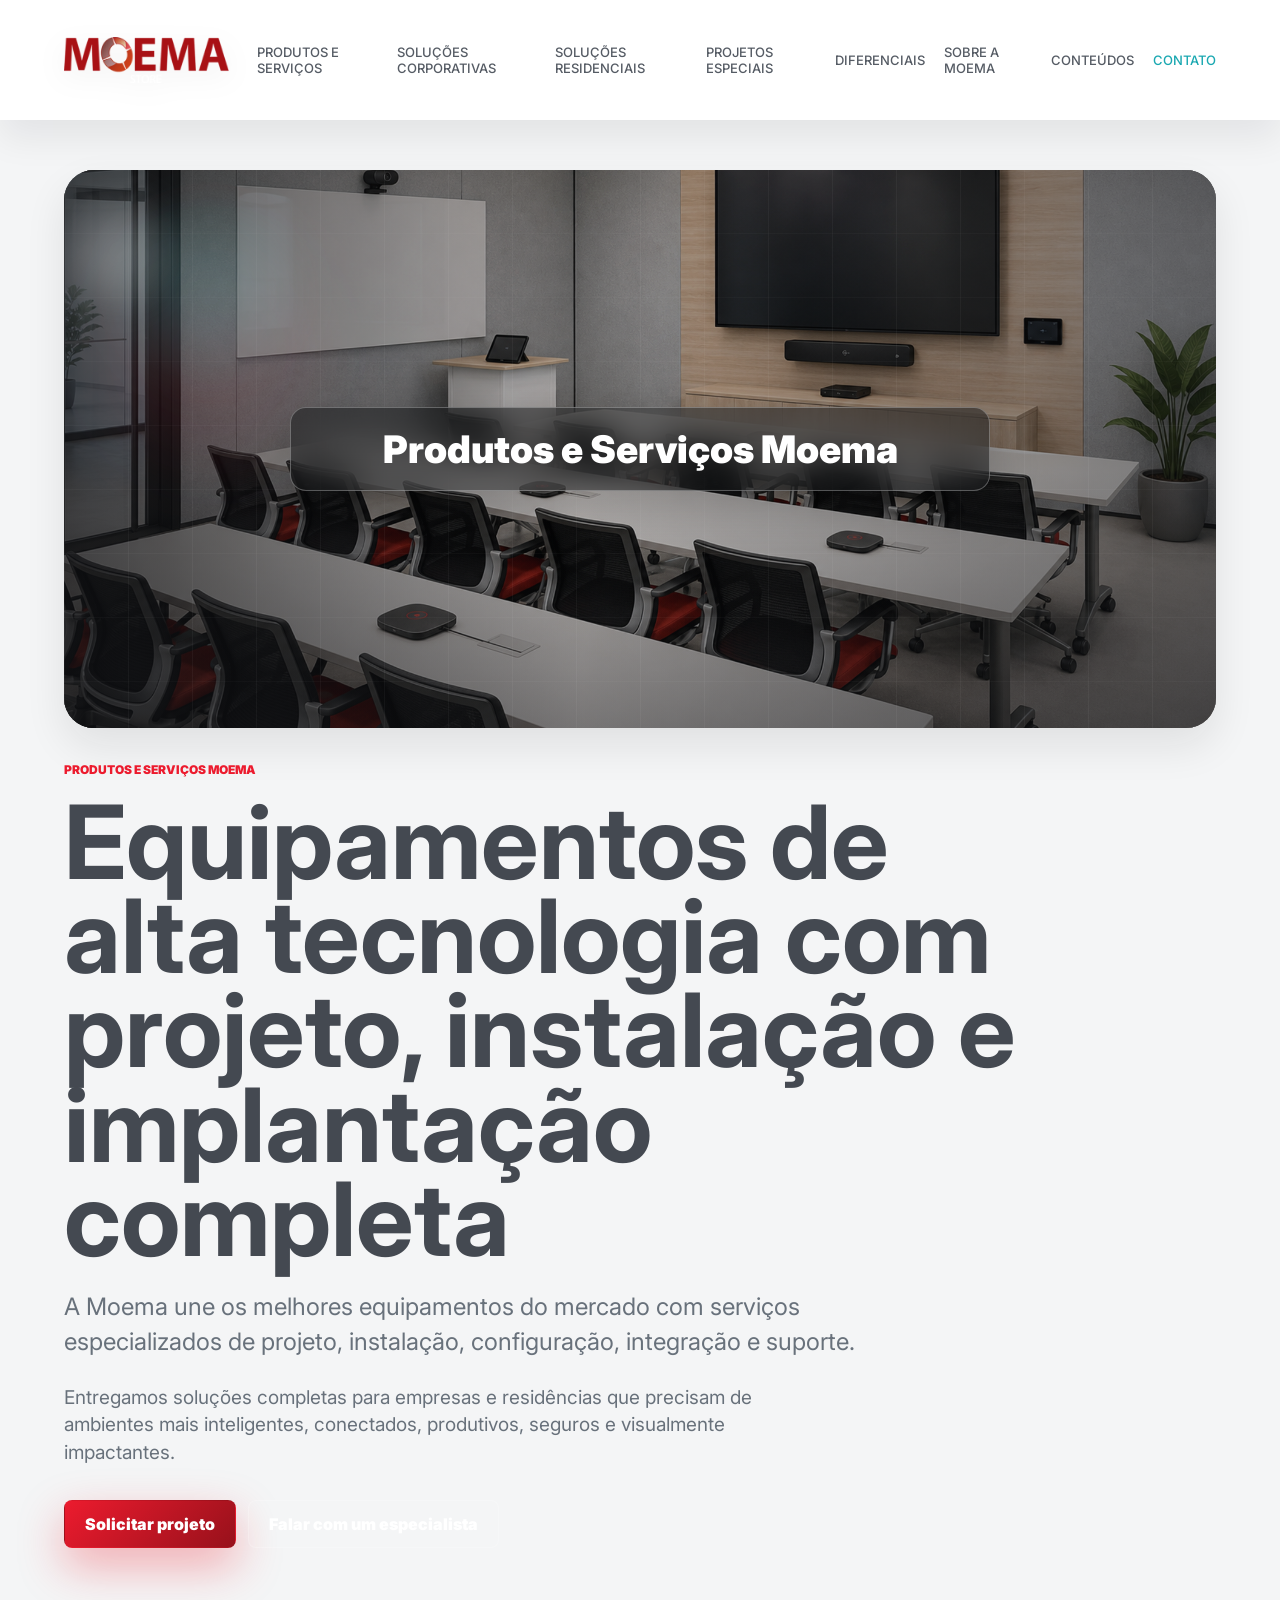
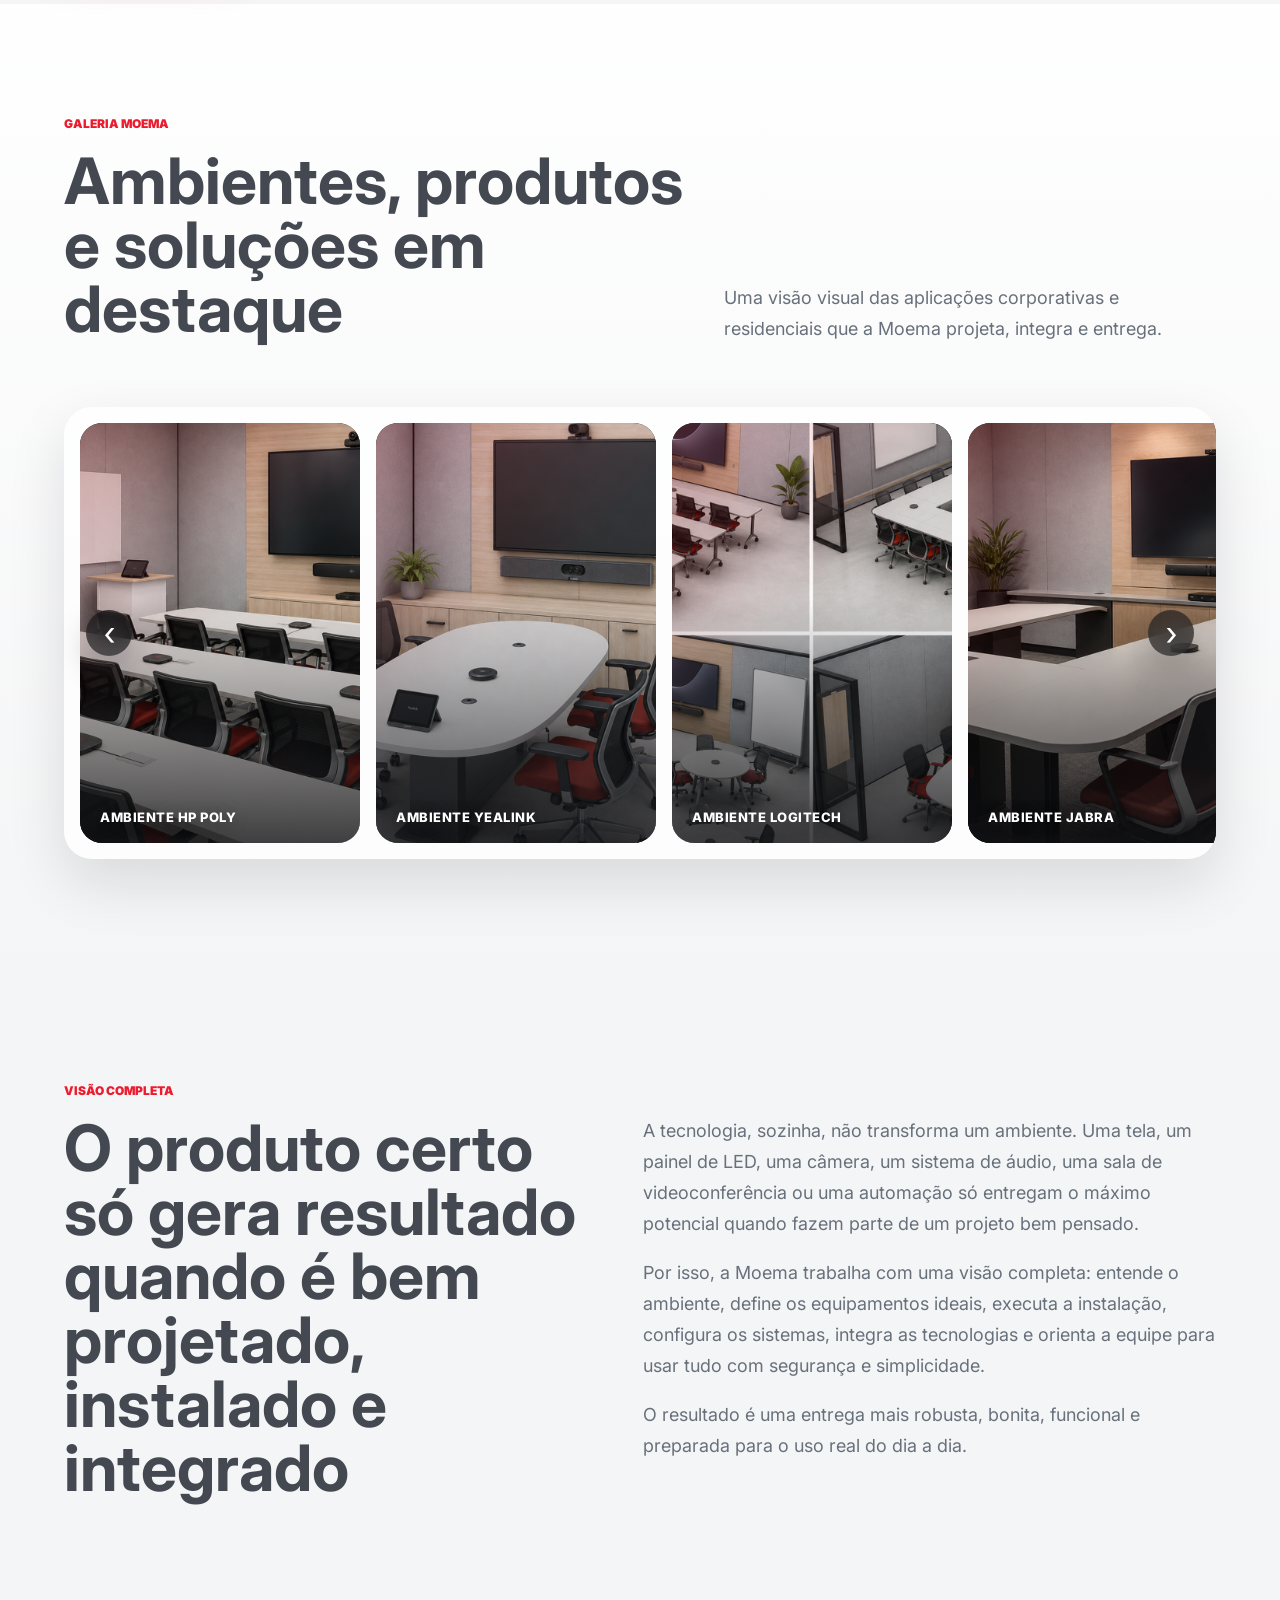
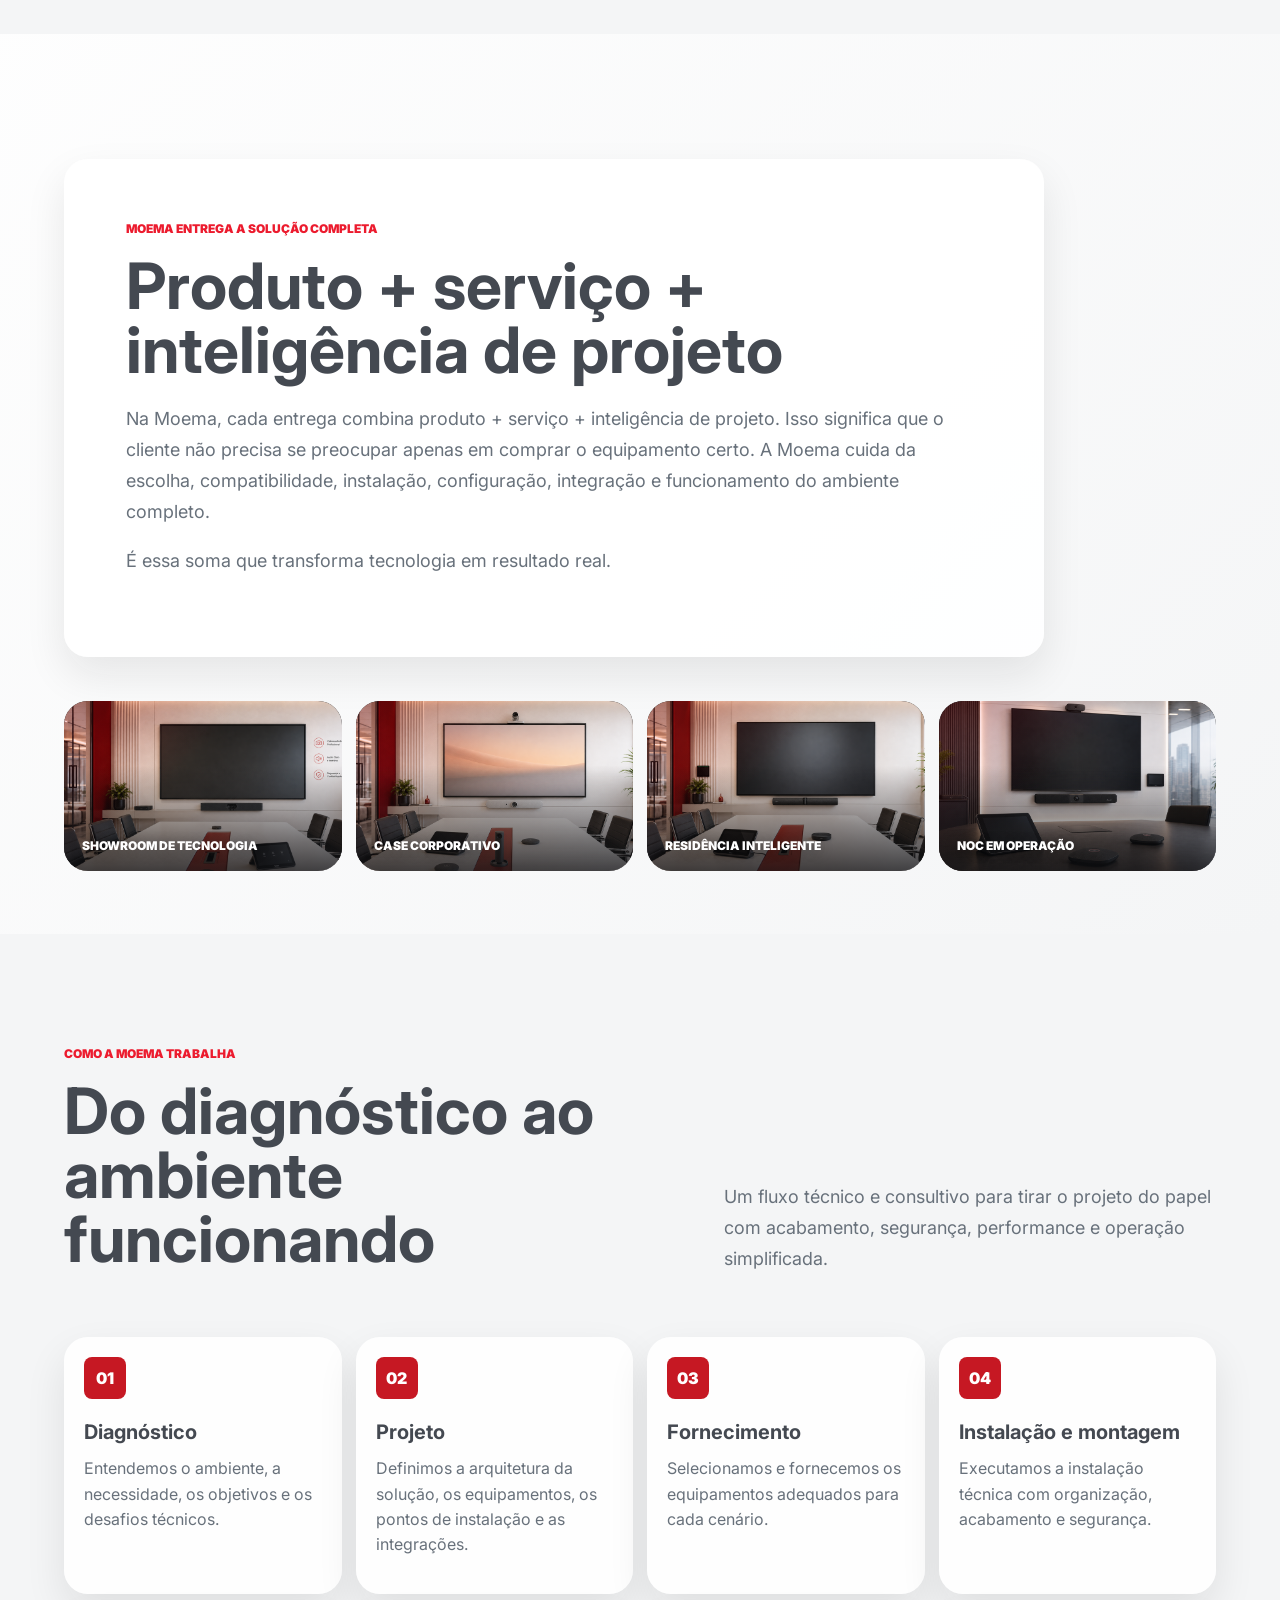
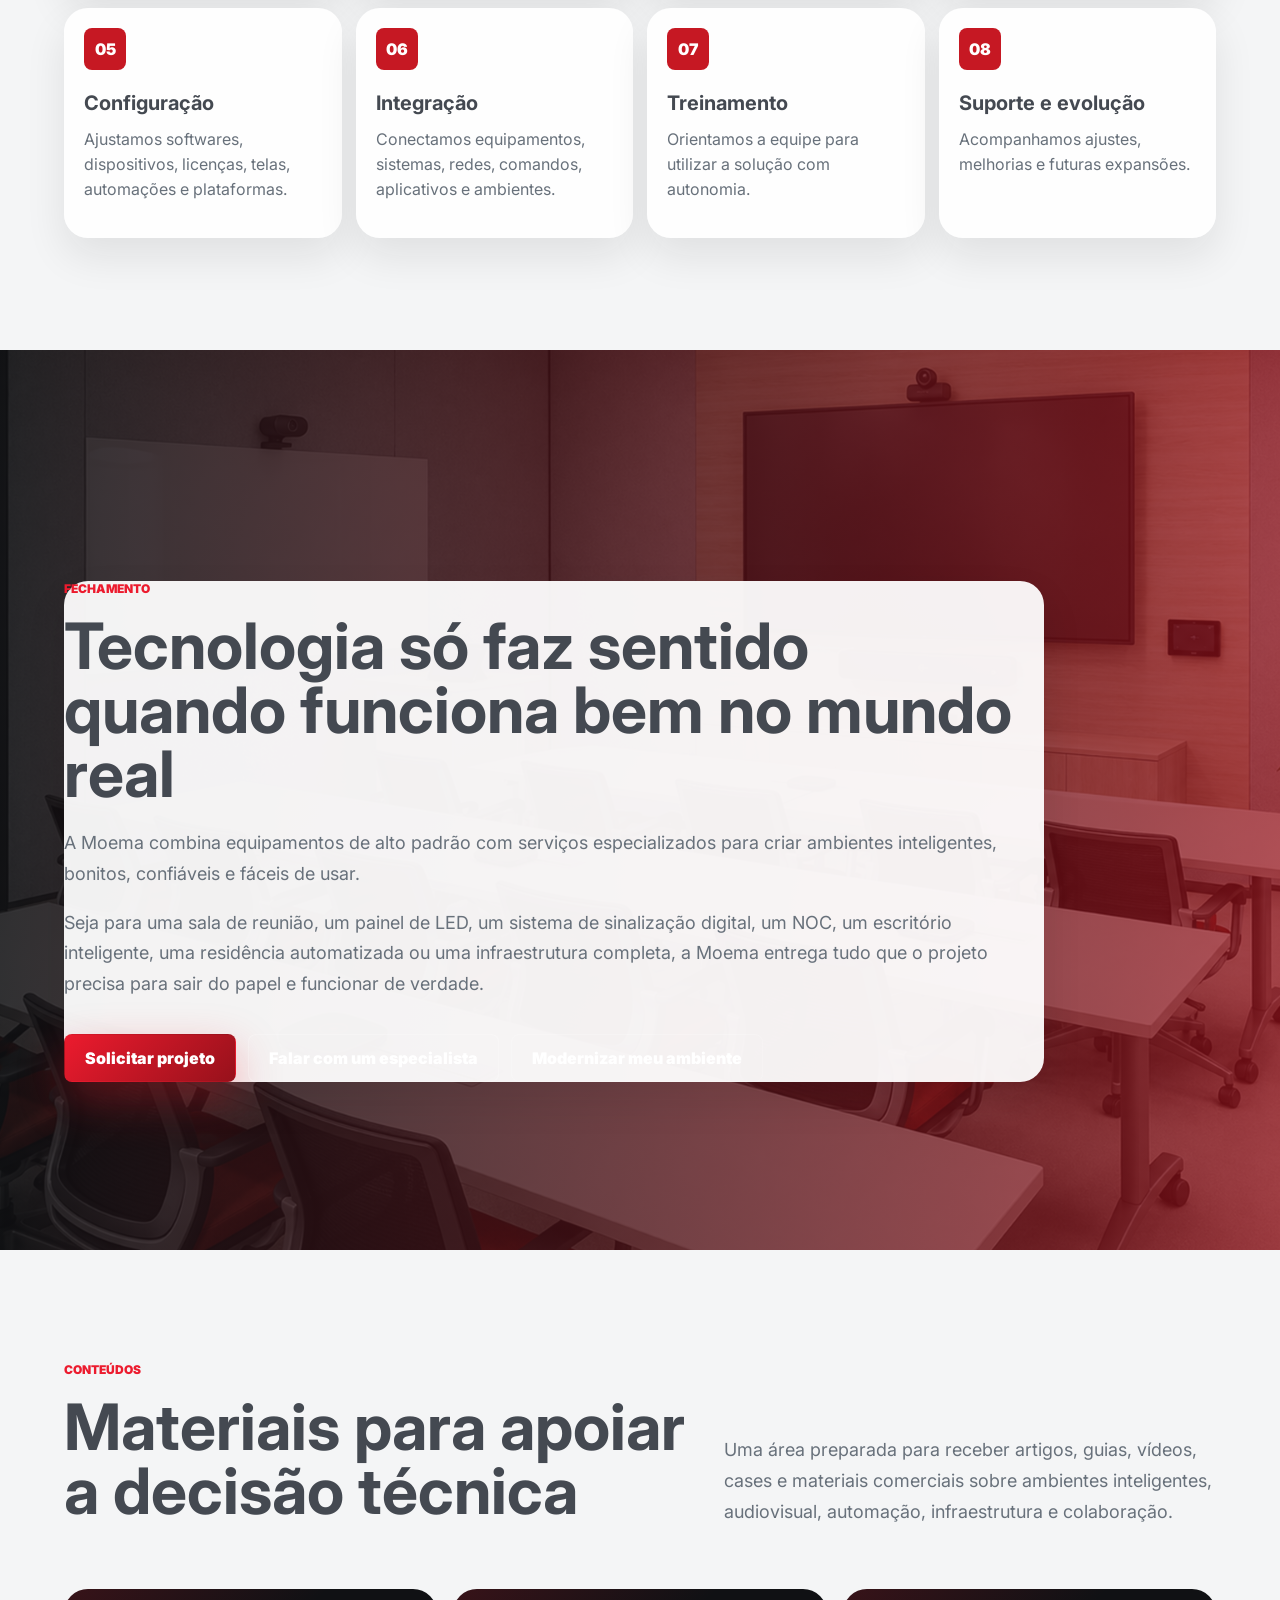
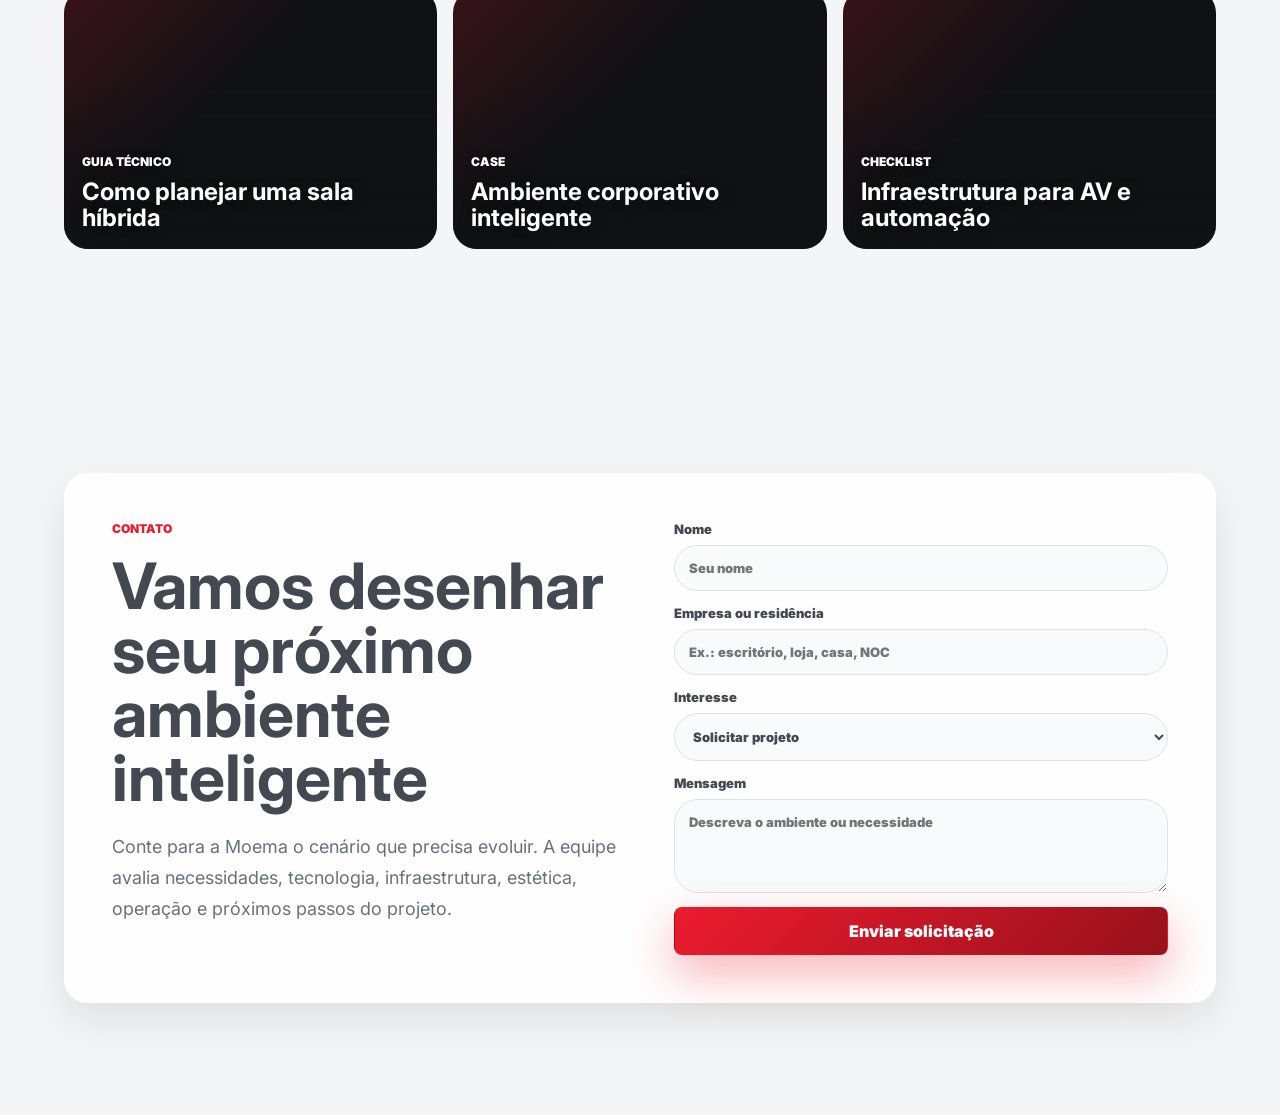
==== index.html @ 6c9efd5e "Build Moema static site for CapRover" ====
<!doctype html>
<html lang="pt-BR">
  <head>
    <meta charset="UTF-8" />
    <meta name="viewport" content="width=device-width, initial-scale=1.0" />
    <title>Produtos e Serviços Moema</title>
    <meta
      name="description"
      content="Equipamentos de alta tecnologia com projeto, instalação e implantação completa para ambientes inteligentes."
    />
    <link rel="preconnect" href="https://fonts.googleapis.com" />
    <link rel="preconnect" href="https://fonts.gstatic.com" crossorigin />
    <link
      href="https://fonts.googleapis.com/css2?family=Inter:wght@400;500;600;700;800;900&display=swap"
      rel="stylesheet"
    />
    <link rel="stylesheet" href="styles.css" />
  </head>
  <body>
    <div class="site-shell">
      <header class="topbar" id="topo">
        <a class="brand" href="#topo" aria-label="Moema">
          <img src="assets/logo-moema.webp" alt="Moema" />
        </a>
        <button class="menu-toggle" type="button" aria-label="Abrir menu" aria-expanded="false">
          <span></span>
          <span></span>
        </button>
        <nav class="main-nav" aria-label="Menu principal">
          <div class="nav-item has-submenu">
            <a class="submenu-trigger" href="#produtos" aria-expanded="false">Produtos e Serviços</a>
            <div class="submenu" aria-label="Submenu Produtos e Serviços">
              <a href="solucoes-corporativas/?solucao=sinalizacao-digital">Sinalização Digital</a>
              <a href="solucoes-corporativas/?solucao=paineis-led">Painéis de LED</a>
              <a href="solucoes-corporativas/?solucao=telas-interativas">Telas Interativas</a>
              <a href="solucoes-corporativas/?solucao=videoconferencia-hibrida">Videoconferência Híbrida</a>
              <a href="solucoes-corporativas/?solucao=microsoft-teams-rooms">Microsoft Teams Rooms</a>
              <a href="solucoes-corporativas/?solucao=zoom-meet-webex">Zoom, Meet e Webex</a>
              <a href="solucoes-corporativas/?solucao=equipamentos-videoconferencia">Equipamentos de Videoconferência</a>
              <a href="solucoes-corporativas/?solucao=noc-monitoramento">NOC e Monitoramento</a>
              <a href="solucoes-corporativas/?solucao=totens-interativos">Tótens Interativos</a>
              <a href="solucoes-corporativas/?solucao=audio-video-profissional">Áudio e Vídeo Profissional</a>
              <a href="solucoes-corporativas/?solucao=menu-board-digital">Menu Board Digital</a>
              <a href="solucoes-corporativas/?solucao=apple-negocios">Apple para Negócios</a>
              <a href="solucoes-corporativas/?solucao=smart-office">Smart Office</a>
              <a href="solucoes-residenciais/?solucao=automacao-residencial">Automação Residencial</a>
              <a href="solucoes-residenciais/?solucao=home-theater-audio">Home Theater e Áudio Multiroom</a>
              <a href="solucoes-residenciais/?solucao=iluminacao-cortinas">Iluminação, Cortinas e Cenas</a>
              <a href="solucoes-residenciais/?solucao=seguranca-cftv">Segurança, Câmeras e CFTV</a>
              <a href="solucoes-residenciais/?solucao=redes-mesh-wifi">Redes Mesh e Wi-Fi Residencial</a>
              <a href="solucoes-residenciais/?solucao=climatizacao-voz">Climatização e Controle por Voz</a>
              <a href="solucoes-corporativas/?solucao=infraestrutura-redes-cftv">Infraestrutura, Redes Mesh e CFTV</a>
            </div>
          </div>
          <div class="nav-item has-submenu">
            <a class="submenu-trigger" href="solucoes-corporativas/" aria-expanded="false">Soluções Corporativas</a>
            <div class="submenu" aria-label="Submenu Soluções Corporativas">
              <a href="solucoes-corporativas/?solucao=sinalizacao-digital">Sinalização Digital</a>
              <a href="solucoes-corporativas/?solucao=paineis-led">Painéis de LED</a>
              <a href="solucoes-corporativas/?solucao=telas-interativas">Telas Interativas</a>
              <a href="solucoes-corporativas/?solucao=videoconferencia-hibrida">Videoconferência Híbrida</a>
              <a href="solucoes-corporativas/?solucao=microsoft-teams-rooms">Microsoft Teams Rooms</a>
              <a href="solucoes-corporativas/?solucao=zoom-meet-webex">Zoom, Meet e Webex</a>
              <a href="solucoes-corporativas/?solucao=equipamentos-videoconferencia">Equipamentos de Videoconferência</a>
              <a href="solucoes-corporativas/?solucao=noc-monitoramento">NOC e Monitoramento</a>
              <a href="solucoes-corporativas/?solucao=totens-interativos">Tótens Interativos</a>
              <a href="solucoes-corporativas/?solucao=audio-video-profissional">Áudio e Vídeo Profissional</a>
              <a href="solucoes-corporativas/?solucao=menu-board-digital">Menu Board Digital</a>
              <a href="solucoes-corporativas/?solucao=apple-negocios">Apple para Negócios</a>
              <a href="solucoes-corporativas/?solucao=smart-office">Smart Office</a>
              <a href="solucoes-corporativas/?solucao=infraestrutura-redes-cftv">Infraestrutura, Redes Mesh e CFTV</a>
            </div>
          </div>
          <div class="nav-item has-submenu">
            <a class="submenu-trigger" href="solucoes-residenciais/" aria-expanded="false">Soluções Residenciais</a>
            <div class="submenu submenu-compact" aria-label="Submenu Soluções Residenciais">
              <a href="solucoes-residenciais/?solucao=automacao-residencial">Automação Residencial</a>
              <a href="solucoes-residenciais/?solucao=home-theater-audio">Home Theater e Áudio Multiroom</a>
              <a href="solucoes-residenciais/?solucao=iluminacao-cortinas">Iluminação, Cortinas e Cenas</a>
              <a href="solucoes-residenciais/?solucao=seguranca-cftv">Segurança, Câmeras e CFTV</a>
              <a href="solucoes-residenciais/?solucao=redes-mesh-wifi">Redes Mesh e Wi-Fi Residencial</a>
              <a href="solucoes-residenciais/?solucao=climatizacao-voz">Climatização e Controle por Voz</a>
            </div>
          </div>
          <a href="#projetos">Projetos Especiais</a>
          <a href="#diferenciais">Diferenciais</a>
          <a href="#sobre">Sobre a Moema</a>
          <a href="#conteudos">Conteúdos</a>
          <a href="#contato">Contato</a>
        </nav>
      </header>

      <main>
        <section class="hero section-screen" aria-labelledby="hero-title">
          <div class="hero-bg" aria-hidden="true">
            <span class="pulse pulse-one"></span>
            <span class="pulse pulse-two"></span>
            <span class="grid-plane"></span>
          </div>
          <div class="hero-content">
            <p class="eyebrow">Produtos e Serviços Moema</p>
            <h1 id="hero-title">Equipamentos de alta tecnologia com projeto, instalação e implantação completa</h1>
            <p class="hero-copy">
              A Moema une os melhores equipamentos do mercado com serviços especializados de projeto,
              instalação, configuração, integração e suporte.
            </p>
            <p class="hero-copy hero-copy-secondary">
              Entregamos soluções completas para empresas e residências que precisam de ambientes mais
              inteligentes, conectados, produtivos, seguros e visualmente impactantes.
            </p>
            <div class="hero-actions" aria-label="Ações principais">
              <a class="btn btn-primary" href="#contato">Solicitar projeto</a>
              <a class="btn btn-secondary" href="#contato">Falar com um especialista</a>
            </div>
          </div>
          <aside class="hero-panel hero-showcase" aria-label="Resumo de implantação">
            <img class="hero-showcase-image" src="assets/generated-environments/hppoly/ambiente-001-hppoly.png" alt="Showroom Moema com soluções digitais integradas" />
            <div class="hero-showcase-label">Produtos e Serviços Moema</div>
            <div class="signal-card">
              <span class="signal-dot"></span>
              <strong>Ambientes inteligentes</strong>
              <small>produto + serviço + integração</small>
            </div>
            <div class="visual-stack">
              <div class="visual-tile visual-tile-large">
                <span>Case real</span>
              </div>
              <div class="visual-tile">
                <span>Cliente</span>
              </div>
              <div class="visual-tile">
                <span>Projeto</span>
              </div>
            </div>
            <dl class="hero-metrics">
              <div>
                <dt>8</dt>
                <dd>etapas de implantação</dd>
              </div>
              <div>
                <dt>360°</dt>
                <dd>visão técnica do ambiente</dd>
              </div>
            </dl>
          </aside>
        </section>

        <section class="photo-slider-section section-pad" aria-labelledby="photo-slider-title">
          <div class="section-head">
            <div>
              <div class="section-kicker">Galeria Moema</div>
              <h2 id="photo-slider-title">Ambientes, produtos e soluções em destaque</h2>
            </div>
            <p>
              Uma visão visual das aplicações corporativas e residenciais que a Moema projeta, integra e entrega.
            </p>
          </div>
          <div class="photo-slider" aria-label="Galeria de imagens Moema">
            <button class="slider-control slider-prev" type="button" aria-label="Imagem anterior">‹</button>
            <div class="slider-viewport" id="photoSliderViewport">
              <div class="slider-track" id="photoSliderTrack"></div>
            </div>
            <button class="slider-control slider-next" type="button" aria-label="Próxima imagem">›</button>
          </div>
        </section>

        <section class="intro section-pad" id="corporativo" aria-labelledby="intro-title">
          <div class="section-kicker">Visão completa</div>
          <div class="split">
            <div>
              <h2 id="intro-title">O produto certo só gera resultado quando é bem projetado, instalado e integrado</h2>
            </div>
            <div class="text-flow">
              <p>
                A tecnologia, sozinha, não transforma um ambiente. Uma tela, um painel de LED, uma câmera,
                um sistema de áudio, uma sala de videoconferência ou uma automação só entregam o máximo
                potencial quando fazem parte de um projeto bem pensado.
              </p>
              <p>
                Por isso, a Moema trabalha com uma visão completa: entende o ambiente, define os
                equipamentos ideais, executa a instalação, configura os sistemas, integra as tecnologias e
                orienta a equipe para usar tudo com segurança e simplicidade.
              </p>
              <p>
                O resultado é uma entrega mais robusta, bonita, funcional e preparada para o uso real do dia
                a dia.
              </p>
            </div>
          </div>
        </section>

        <section class="institutional section-screen" id="sobre" aria-labelledby="institutional-title">
          <div class="wide-panel">
            <div class="section-kicker">Moema entrega a solução completa</div>
            <h2 id="institutional-title">Produto + serviço + inteligência de projeto</h2>
            <p>
              Na Moema, cada entrega combina produto + serviço + inteligência de projeto. Isso significa que
              o cliente não precisa se preocupar apenas em comprar o equipamento certo. A Moema cuida da
              escolha, compatibilidade, instalação, configuração, integração e funcionamento do ambiente
              completo.
            </p>
            <p>É essa soma que transforma tecnologia em resultado real.</p>
          </div>
          <div class="case-strip" aria-label="Espaços para clientes e cases">
            <article>
              <img src="assets/generated-environments/yeahlink/ambiente-010-yeahlink.png" alt="Showroom com produtos Moema em exposição" />
              <span>Showroom de tecnologia</span>
            </article>
            <article>
              <img src="assets/generated-environments/logitechrally/ambiente-010-logitechrally.png" alt="Auditório corporativo com audiovisual Moema" />
              <span>Case corporativo</span>
            </article>
            <article>
              <img src="assets/generated-environments/jabra/ambiente-010-jabra.png" alt="Residência inteligente com automação Moema" />
              <span>Residência inteligente</span>
            </article>
            <article>
              <img src="assets/generated-environments/hppoly/ambiente-011-hppoly.png" alt="Sala de monitoramento com dashboards e video wall" />
              <span>NOC em operação</span>
            </article>
          </div>
        </section>

        <section class="process section-pad" id="projetos" aria-labelledby="process-title">
          <div class="section-head">
            <div>
              <div class="section-kicker">Como a Moema trabalha</div>
              <h2 id="process-title">Do diagnóstico ao ambiente funcionando</h2>
            </div>
            <p>
              Um fluxo técnico e consultivo para tirar o projeto do papel com acabamento, segurança,
              performance e operação simplificada.
            </p>
          </div>
          <div class="timeline">
            <article>
              <span>01</span>
              <h3>Diagnóstico</h3>
              <p>Entendemos o ambiente, a necessidade, os objetivos e os desafios técnicos.</p>
            </article>
            <article>
              <span>02</span>
              <h3>Projeto</h3>
              <p>Definimos a arquitetura da solução, os equipamentos, os pontos de instalação e as integrações.</p>
            </article>
            <article>
              <span>03</span>
              <h3>Fornecimento</h3>
              <p>Selecionamos e fornecemos os equipamentos adequados para cada cenário.</p>
            </article>
            <article>
              <span>04</span>
              <h3>Instalação e montagem</h3>
              <p>Executamos a instalação técnica com organização, acabamento e segurança.</p>
            </article>
            <article>
              <span>05</span>
              <h3>Configuração</h3>
              <p>Ajustamos softwares, dispositivos, licenças, telas, automações e plataformas.</p>
            </article>
            <article>
              <span>06</span>
              <h3>Integração</h3>
              <p>Conectamos equipamentos, sistemas, redes, comandos, aplicativos e ambientes.</p>
            </article>
            <article>
              <span>07</span>
              <h3>Treinamento</h3>
              <p>Orientamos a equipe para utilizar a solução com autonomia.</p>
            </article>
            <article>
              <span>08</span>
              <h3>Suporte e evolução</h3>
              <p>Acompanhamos ajustes, melhorias e futuras expansões.</p>
            </article>
          </div>
        </section>

        <section class="closing section-screen" id="diferenciais" aria-labelledby="closing-title">
          <div class="closing-copy">
            <div class="section-kicker">Fechamento</div>
            <h2 id="closing-title">Tecnologia só faz sentido quando funciona bem no mundo real</h2>
            <p>
              A Moema combina equipamentos de alto padrão com serviços especializados para criar ambientes
              inteligentes, bonitos, confiáveis e fáceis de usar.
            </p>
            <p>
              Seja para uma sala de reunião, um painel de LED, um sistema de sinalização digital, um NOC, um
              escritório inteligente, uma residência automatizada ou uma infraestrutura completa, a Moema
              entrega tudo que o projeto precisa para sair do papel e funcionar de verdade.
            </p>
            <div class="hero-actions">
              <a class="btn btn-primary" href="#contato">Solicitar projeto</a>
              <a class="btn btn-secondary" href="#contato">Falar com um especialista</a>
              <a class="btn btn-ghost" href="#contato">Modernizar meu ambiente</a>
            </div>
          </div>
        </section>

        <section class="content-hub section-pad" id="conteudos" aria-labelledby="content-title">
          <div class="section-head">
            <div>
              <div class="section-kicker">Conteúdos</div>
              <h2 id="content-title">Materiais para apoiar a decisão técnica</h2>
            </div>
            <p>
              Uma área preparada para receber artigos, guias, vídeos, cases e materiais comerciais sobre
              ambientes inteligentes, audiovisual, automação, infraestrutura e colaboração.
            </p>
          </div>
          <div class="content-grid">
            <article>
              <span>Guia técnico</span>
              <strong>Como planejar uma sala híbrida</strong>
            </article>
            <article>
              <span>Case</span>
              <strong>Ambiente corporativo inteligente</strong>
            </article>
            <article>
              <span>Checklist</span>
              <strong>Infraestrutura para AV e automação</strong>
            </article>
          </div>
        </section>

        <section class="contact section-pad" id="contato" aria-labelledby="contact-title">
          <div class="contact-card">
            <div>
              <div class="section-kicker">Contato</div>
              <h2 id="contact-title">Vamos desenhar seu próximo ambiente inteligente</h2>
              <p>
                Conte para a Moema o cenário que precisa evoluir. A equipe avalia necessidades, tecnologia,
                infraestrutura, estética, operação e próximos passos do projeto.
              </p>
            </div>
            <form class="lead-form">
              <label>
                Nome
                <input type="text" name="nome" placeholder="Seu nome" />
              </label>
              <label>
                Empresa ou residência
                <input type="text" name="empresa" placeholder="Ex.: escritório, loja, casa, NOC" />
              </label>
              <label>
                Interesse
                <select name="interesse">
                  <option>Solicitar projeto</option>
                  <option>Falar com um especialista</option>
                  <option>Modernizar meu ambiente</option>
                </select>
              </label>
              <label>
                Mensagem
                <textarea name="mensagem" rows="4" placeholder="Descreva o ambiente ou necessidade"></textarea>
              </label>
              <button class="btn btn-primary" type="button">Enviar solicitação</button>
            </form>
          </div>
        </section>
      </main>
    </div>
    <script src="script.js"></script>
    <script src="hero-physics.js"></script>
  </body>
</html>
---- styles.css ----
:root {
  --red: #b30f17;
  --red-bright: #ee1b2a;
  --red-dark: #76070d;
  --ink: #101114;
  --graphite: #181a1f;
  --gray-900: #22252b;
  --gray-700: #515660;
  --gray-300: #d8dce2;
  --gray-100: #f3f5f7;
  --white: #ffffff;
  --line: rgba(255, 255, 255, 0.14);
  --shadow: 0 28px 80px rgba(0, 0, 0, 0.28);
  --radius: 8px;
  --max: 1200px;
}

* {
  box-sizing: border-box;
}

html {
  scroll-behavior: smooth;
}

body {
  margin: 0;
  font-family: "Inter", Arial, sans-serif;
  color: var(--white);
  background: var(--ink);
}

body::before,
body::after {
  content: "";
  position: fixed;
  inset: 0;
  z-index: 0;
  pointer-events: none;
}

body::before {
  background:
    linear-gradient(115deg, transparent 0 38%, rgba(238, 27, 42, 0.1) 45%, transparent 52%),
    linear-gradient(245deg, transparent 0 44%, rgba(255, 255, 255, 0.055) 49%, transparent 56%),
    radial-gradient(circle at 18% 18%, rgba(238, 27, 42, 0.18), transparent 28%),
    radial-gradient(circle at 86% 12%, rgba(255, 255, 255, 0.08), transparent 24%),
    radial-gradient(circle at 74% 82%, rgba(179, 15, 23, 0.22), transparent 30%);
  opacity: 0.9;
  animation: ambientDrift 18s ease-in-out infinite alternate;
}

body::after {
  background-image:
    linear-gradient(rgba(255, 255, 255, 0.045) 1px, transparent 1px),
    linear-gradient(90deg, rgba(255, 255, 255, 0.045) 1px, transparent 1px);
  background-size: 72px 72px;
  mask-image: linear-gradient(to bottom, black 0%, transparent 72%);
  opacity: 0.34;
  transform-origin: top center;
  animation: gridFloat 22s linear infinite;
}

body.menu-open {
  overflow: hidden;
}

a {
  color: inherit;
  text-decoration: none;
}

img {
  display: block;
  max-width: 100%;
}

button,
input,
select,
textarea {
  font: inherit;
}

.site-shell {
  position: relative;
  z-index: 1;
  min-height: 100vh;
  overflow: hidden;
  background:
    linear-gradient(120deg, rgba(179, 15, 23, 0.18), transparent 34%),
    radial-gradient(circle at 85% 6%, rgba(238, 27, 42, 0.22), transparent 28%),
    var(--ink);
}

.topbar {
  position: fixed;
  top: 0;
  left: 0;
  right: 0;
  z-index: 50;
  display: flex;
  align-items: center;
  justify-content: space-between;
  gap: 28px;
  min-height: 78px;
  padding: 16px clamp(20px, 4vw, 56px);
  background: rgba(16, 17, 20, 0.78);
  border-bottom: 1px solid rgba(255, 255, 255, 0.1);
  backdrop-filter: blur(18px);
}

main {
  position: relative;
  z-index: 1;
}

.brand {
  display: inline-flex;
  align-items: center;
  width: min(192px, 42vw);
}

.main-nav {
  display: flex;
  align-items: center;
  justify-content: flex-end;
  gap: clamp(12px, 1.5vw, 24px);
  color: rgba(255, 255, 255, 0.72);
  font-size: 13px;
  font-weight: 700;
}

.main-nav a {
  transition: color 0.2s ease;
}

.main-nav a:hover,
.main-nav a.active {
  color: var(--white);
}

.nav-item {
  position: relative;
}

.nav-item > a {
  display: inline-flex;
  align-items: center;
  min-height: 34px;
}

.submenu {
  position: absolute;
  top: calc(100% + 14px);
  left: 50%;
  width: min(720px, calc(100vw - 36px));
  max-height: min(72vh, 560px);
  display: grid;
  grid-template-columns: repeat(2, minmax(0, 1fr));
  gap: 0 16px;
  padding: 18px;
  border: 1px solid var(--line);
  border-radius: var(--radius);
  background: rgba(16, 17, 20, 0.97);
  box-shadow: var(--shadow);
  opacity: 0;
  pointer-events: none;
  transform: translate(-50%, 10px);
  transition:
    opacity 0.18s ease,
    transform 0.18s ease;
  overflow: auto;
}

.has-submenu:hover .submenu,
.has-submenu:focus-within .submenu,
.has-submenu.submenu-open .submenu {
  opacity: 1;
  pointer-events: auto;
  transform: translate(-50%, 0);
}

.submenu a {
  display: block;
  padding: 12px 0;
  border-bottom: 1px solid rgba(255, 255, 255, 0.08);
  color: rgba(255, 255, 255, 0.7);
  font-size: 13px;
  font-weight: 800;
  line-height: 1.25;
}

.submenu a:hover {
  color: var(--white);
}

.submenu-compact {
  width: min(460px, calc(100vw - 36px));
  grid-template-columns: 1fr;
}

.menu-toggle {
  display: none;
  width: 44px;
  height: 44px;
  border: 1px solid var(--line);
  border-radius: var(--radius);
  background: rgba(255, 255, 255, 0.06);
  color: var(--white);
}

.menu-toggle span {
  display: block;
  width: 20px;
  height: 2px;
  margin: 5px auto;
  background: currentColor;
}

.section-screen {
  min-height: 100vh;
  padding: 118px clamp(20px, 5vw, 72px) 56px;
}

.section-pad {
  padding: 112px clamp(20px, 5vw, 72px);
}

.hero {
  position: relative;
  display: grid;
  grid-template-columns: minmax(0, 1.1fr) minmax(320px, 0.65fr);
  align-items: center;
  gap: clamp(32px, 6vw, 86px);
}

.hero-bg {
  position: absolute;
  inset: 0;
  overflow: hidden;
  pointer-events: none;
}

.hero-bg::before,
.hero-bg::after {
  content: "";
  position: absolute;
  inset: -20%;
  pointer-events: none;
}

.hero-bg::before {
  background:
    radial-gradient(circle at 18% 34%, rgba(255, 255, 255, 0.18) 0 1px, transparent 2px),
    radial-gradient(circle at 42% 16%, rgba(238, 27, 42, 0.48) 0 1px, transparent 2px),
    radial-gradient(circle at 68% 42%, rgba(255, 255, 255, 0.16) 0 1px, transparent 2px),
    radial-gradient(circle at 82% 70%, rgba(238, 27, 42, 0.34) 0 1px, transparent 2px);
  background-size: 240px 240px;
  opacity: 0.58;
  animation: particleField 20s linear infinite;
}

.hero-bg::after {
  background:
    linear-gradient(100deg, transparent 0 44%, rgba(238, 27, 42, 0.18) 48%, rgba(255, 255, 255, 0.12) 50%, transparent 56%),
    linear-gradient(177deg, transparent 0 49%, rgba(255, 255, 255, 0.08) 50%, transparent 51%);
  mix-blend-mode: screen;
  opacity: 0.55;
  transform: translateX(-18%);
  animation: scanSweep 7s ease-in-out infinite;
}

.pulse {
  position: absolute;
  border: 1px solid rgba(255, 255, 255, 0.12);
  border-radius: 50%;
  animation: rotatePulse 18s linear infinite;
}

.pulse-one {
  width: 46vw;
  height: 46vw;
  top: 8%;
  right: -12%;
  background: conic-gradient(from 120deg, transparent, rgba(238, 27, 42, 0.6), transparent 42%);
}

.pulse-two {
  width: 24vw;
  height: 24vw;
  left: -8%;
  bottom: 8%;
  background: conic-gradient(from 20deg, transparent, rgba(255, 255, 255, 0.18), transparent 52%);
}

.grid-plane {
  position: absolute;
  right: -8%;
  bottom: -16%;
  width: 68vw;
  height: 44vh;
  transform: perspective(620px) rotateX(62deg) rotateZ(-7deg);
  transform-origin: center;
  background-image:
    linear-gradient(rgba(255, 255, 255, 0.08) 1px, transparent 1px),
    linear-gradient(90deg, rgba(255, 255, 255, 0.08) 1px, transparent 1px);
  background-size: 34px 34px;
  mask-image: linear-gradient(to top, black, transparent);
}

@keyframes rotatePulse {
  to {
    transform: rotate(360deg);
  }
}

@keyframes ambientDrift {
  0% {
    transform: translate3d(-1.5%, -1%, 0) scale(1);
    filter: saturate(0.95);
  }

  100% {
    transform: translate3d(1.5%, 1%, 0) scale(1.04);
    filter: saturate(1.18);
  }
}

@keyframes gridFloat {
  0% {
    transform: perspective(900px) rotateX(0deg) translateY(0);
    background-position: 0 0, 0 0;
  }

  100% {
    transform: perspective(900px) rotateX(0deg) translateY(72px);
    background-position: 0 72px, 72px 0;
  }
}

@keyframes particleField {
  0% {
    transform: translate3d(0, 0, 0) rotate(0deg);
  }

  100% {
    transform: translate3d(120px, -80px, 0) rotate(2deg);
  }
}

@keyframes scanSweep {
  0%,
  18% {
    transform: translateX(-32%) skewX(-8deg);
    opacity: 0;
  }

  42% {
    opacity: 0.62;
  }

  68%,
  100% {
    transform: translateX(32%) skewX(-8deg);
    opacity: 0;
  }
}

@media (prefers-reduced-motion: reduce) {
  *,
  *::before,
  *::after {
    animation-duration: 0.001ms !important;
    animation-iteration-count: 1 !important;
    scroll-behavior: auto !important;
  }
}

/* Light premium theme inspired by the provided reference */
:root {
  --red: #c61823;
  --red-bright: #ec1b2e;
  --red-dark: #97111b;
  --ink: #121316;
  --graphite: #1f2329;
  --gray-900: #24262b;
  --gray-700: #3f454d;
  --gray-300: #dfe3e8;
  --gray-100: #f4f5f6;
  --white: #ffffff;
  --cyan: #18d5d8;
  --cyan-dark: #1aa8b1;
  --orange: #d9822b;
  --sand: #dbc0aa;
  --line: rgba(18, 19, 22, 0.14);
  --shadow: 0 24px 54px rgba(18, 19, 22, 0.18);
}

body {
  color: var(--ink);
  background:
    linear-gradient(135deg, transparent 0 19%, rgba(216, 130, 43, 0.86) 19% 20.8%, transparent 20.8%),
    linear-gradient(135deg, transparent 0 38%, rgba(24, 213, 216, 0.95) 38% 40.4%, transparent 40.4%),
    var(--gray-100);
}

body::before {
  background:
    linear-gradient(45deg, transparent 0 47%, rgba(18, 19, 22, 0.55) 47.08% 47.16%, transparent 47.24%),
    linear-gradient(45deg, transparent 0 52%, rgba(18, 19, 22, 0.42) 52.08% 52.16%, transparent 52.24%),
    linear-gradient(90deg, transparent 0 78%, rgba(216, 130, 43, 0.92) 78% 100%),
    linear-gradient(90deg, transparent 0 81%, rgba(24, 213, 216, 0.95) 81% 83%, transparent 83%);
  opacity: 0.9;
  animation: none;
}

body::after {
  opacity: 0;
  animation: none;
}

.site-shell {
  background: transparent;
}

section {
  position: relative;
}

.topbar {
  min-height: 120px;
  padding: 22px clamp(22px, 5vw, 78px);
  background: rgba(255, 255, 255, 0.96);
  border-bottom: 0;
  box-shadow: 0 18px 34px rgba(18, 19, 22, 0.07);
  backdrop-filter: blur(14px);
}

.brand {
  width: min(190px, 42vw);
  filter: drop-shadow(0 8px 14px rgba(18, 19, 22, 0.06));
}

.main-nav {
  color: #303236;
  font-size: 15px;
  font-weight: 800;
}

.main-nav a:hover,
.main-nav a.active {
  color: var(--cyan-dark);
}

.submenu {
  border: 0;
  background: rgba(255, 255, 255, 0.98);
  box-shadow: 0 22px 50px rgba(18, 19, 22, 0.18);
}

.submenu a {
  border-bottom-color: rgba(18, 19, 22, 0.08);
  color: #343840;
}

.submenu a:hover {
  color: var(--cyan-dark);
}

.btn-primary {
  color: var(--white);
  background: linear-gradient(135deg, var(--cyan), var(--cyan-dark));
  box-shadow: 0 16px 32px rgba(24, 213, 216, 0.28);
}

.btn-secondary,
.btn-ghost {
  color: var(--ink);
  border-color: rgba(18, 19, 22, 0.14);
  background: rgba(255, 255, 255, 0.72);
}

.hero {
  min-height: calc(100vh - 20px);
  grid-template-columns: 1fr;
  align-content: start;
  gap: 34px;
  padding-top: 170px;
  background: rgba(244, 245, 246, 0.82);
}

.hero-bg {
  opacity: 0.18;
}

.hero-bg::before,
.hero-bg::after,
.pulse,
.grid-plane {
  display: none;
}

.hero-panel.hero-showcase {
  order: -1;
  width: min(100%, 1600px);
  min-height: clamp(360px, 54vh, 560px);
  margin: 0 auto;
  display: grid;
  place-items: center;
  padding: clamp(22px, 4vw, 44px);
  border: 0;
  border-radius: 28px;
  overflow: hidden;
  background:
    linear-gradient(90deg, rgba(0, 0, 0, 0.12), rgba(0, 0, 0, 0.08)),
    radial-gradient(circle at 72% 32%, rgba(236, 27, 46, 0.46), transparent 20%),
    linear-gradient(90deg, rgba(131, 77, 29, 0.68), rgba(216, 130, 43, 0.42)),
    repeating-linear-gradient(90deg, rgba(255, 255, 255, 0.18) 0 2px, transparent 2px 42px),
    linear-gradient(135deg, #c58b56, #e7d4c2);
  box-shadow: 0 28px 42px rgba(18, 19, 22, 0.24);
}

.hero-showcase::before {
  content: "";
  position: absolute;
  inset: 0;
  background:
    linear-gradient(90deg, rgba(80, 42, 16, 0.25), transparent 48%),
    linear-gradient(0deg, rgba(255, 255, 255, 0.1), transparent 36%);
}

.hero-showcase::after {
  content: "";
  position: absolute;
  inset: 0;
  background:
    linear-gradient(90deg, rgba(255, 255, 255, 0.08) 1px, transparent 1px),
    linear-gradient(0deg, rgba(255, 255, 255, 0.06) 1px, transparent 1px);
  background-size: 42px 42px;
  opacity: 0.42;
  pointer-events: none;
}

.hero-showcase-label {
  position: relative;
  z-index: 4;
  width: min(700px, 86%);
  padding: 18px 34px;
  border-radius: 16px;
  color: #101114;
  background: rgba(219, 192, 170, 0.94);
  box-shadow: 0 12px 28px rgba(18, 19, 22, 0.18);
  font-size: clamp(24px, 3vw, 38px);
  font-weight: 900;
  text-align: center;
}

.physics-orb {
  position: absolute;
  z-index: 3;
  width: var(--orb-size, 160px);
  height: var(--orb-size, 160px);
  left: 0;
  top: 0;
  border-radius: 999px;
  pointer-events: none;
  background:
    radial-gradient(circle at 36% 34%, rgba(255, 255, 255, 0.88), transparent 0 12%),
    radial-gradient(circle, var(--orb-color, rgba(24, 213, 216, 0.58)) 0 16%, transparent 66%);
  filter: blur(var(--orb-blur, 8px));
  mix-blend-mode: screen;
  opacity: var(--orb-opacity, 0.72);
  transform: translate3d(var(--orb-x, 50%), var(--orb-y, 50%), 0) translate(-50%, -50%);
  transition: opacity 0.2s ease;
}

.physics-orb.is-muted {
  opacity: 0.32;
}

.hero-showcase .signal-card,
.hero-showcase .visual-stack,
.hero-showcase .hero-metrics {
  display: none;
}

.hero-content {
  width: min(1380px, 100%);
  margin: 0 auto;
}

.eyebrow,
.section-kicker {
  color: var(--red-bright);
}

h1 {
  max-width: 1180px;
  color: var(--ink);
  font-size: clamp(40px, 4.2vw, 74px);
  line-height: 1.16;
}

h2 {
  color: var(--ink);
}

.hero-copy,
.hero-copy-secondary {
  color: #31363d;
}

.intro,
.process,
.content-hub,
.contact,
.solution-body,
.solution-cases {
  background: rgba(244, 245, 246, 0.96);
}

.product-section {
  color: var(--ink);
  background: rgba(244, 245, 246, 0.96);
}

.intro .split,
.product-section .catalog-layout,
.process .timeline,
.content-hub .content-grid,
.contact .contact-card,
.solution-body .solution-layout,
.solution-cases .case-strip {
  position: relative;
  z-index: 1;
}

.product-section h2,
.service-card h3,
.service-card p {
  color: var(--ink);
}

.catalog-nav,
.service-card,
.mini-block {
  border: 0;
  border-radius: 22px;
  background: rgba(255, 255, 255, 0.94);
  box-shadow: 0 18px 42px rgba(18, 19, 22, 0.09);
}

.catalog-nav strong,
.catalog-nav a,
.mini-block li {
  color: #343840;
}

.catalog-nav a {
  border-top-color: rgba(18, 19, 22, 0.08);
}

.mini-block strong {
  color: var(--red-bright);
}

.service-media,
.visual-tile,
.case-strip article,
.content-grid article {
  border: 0;
  border-radius: 22px;
  background:
    linear-gradient(135deg, rgba(24, 213, 216, 0.52), rgba(255, 255, 255, 0.14) 46%, rgba(216, 130, 43, 0.34)),
    linear-gradient(135deg, #f7f7f8, #efd0d5);
}

.service-media span,
.visual-tile,
.case-strip span,
.content-grid span,
.content-grid strong {
  color: #101114;
}

.institutional,
.closing,
.solution-hero {
  background:
    linear-gradient(135deg, rgba(255, 255, 255, 0.9), rgba(244, 245, 246, 0.84)),
    var(--gray-100);
}

.wide-panel,
.closing-copy,
.solution-proof {
  color: var(--ink);
  border: 0;
  border-radius: 28px;
  background: rgba(255, 255, 255, 0.9);
  box-shadow: 0 20px 44px rgba(18, 19, 22, 0.12);
}

.wide-panel p,
.closing-copy p,
.solution-proof small {
  color: #343840;
}

.solution-visual .visual-tile-large {
  min-height: 420px;
  border-radius: 28px;
  box-shadow: 0 24px 44px rgba(18, 19, 22, 0.18);
}

.timeline article,
.solution-panel,
.contact-card {
  border: 0;
  border-radius: 24px;
  background: rgba(255, 255, 255, 0.94);
  box-shadow: 0 18px 42px rgba(18, 19, 22, 0.09);
}

.lead-form input,
.lead-form select,
.lead-form textarea {
  border-radius: 14px;
  background: #ffffff;
}

@media (max-width: 1040px) {
  .topbar {
    min-height: 82px;
  }

  .main-nav {
    background: rgba(255, 255, 255, 0.98);
    color: var(--ink);
    box-shadow: 0 22px 48px rgba(18, 19, 22, 0.16);
  }

  .hero {
    padding-top: 112px;
  }

  .hero-panel.hero-showcase {
    min-height: 360px;
  }
}

.service-card,
.catalog-nav,
.mini-block,
.service-media,
.timeline article,
.solution-panel,
.contact-card,
.case-strip article,
.content-grid article {
  border-radius: 24px;
}

.hero-content,
.hero-panel,
.wide-panel,
.closing-copy,
.contact-card {
  position: relative;
  z-index: 1;
}

.eyebrow,
.section-kicker {
  margin: 0 0 18px;
  color: var(--red-bright);
  font-size: 12px;
  font-weight: 900;
  letter-spacing: 0;
  text-transform: uppercase;
}

h1,
h2,
h3,
p {
  margin-top: 0;
}

h1 {
  max-width: 980px;
  margin-bottom: 24px;
  font-size: clamp(42px, 8vw, 104px);
  line-height: 0.92;
  letter-spacing: 0;
}

h2 {
  margin-bottom: 22px;
  color: var(--white);
  font-size: clamp(32px, 5vw, 66px);
  line-height: 1;
  letter-spacing: 0;
}

h3 {
  margin-bottom: 12px;
  font-size: 22px;
  line-height: 1.16;
}

.hero-copy {
  max-width: 800px;
  color: rgba(255, 255, 255, 0.82);
  font-size: clamp(18px, 2vw, 24px);
  line-height: 1.45;
}

.hero-copy-secondary {
  max-width: 700px;
  color: rgba(255, 255, 255, 0.66);
  font-size: clamp(16px, 1.5vw, 19px);
}

.hero-actions {
  display: flex;
  flex-wrap: wrap;
  gap: 12px;
  margin-top: 34px;
}

.btn {
  display: inline-flex;
  align-items: center;
  justify-content: center;
  min-height: 48px;
  padding: 0 20px;
  border: 1px solid transparent;
  border-radius: var(--radius);
  font-weight: 900;
  transition:
    transform 0.2s ease,
    border-color 0.2s ease,
    background 0.2s ease;
}

.btn:hover {
  transform: translateY(-2px);
}

.btn-primary {
  color: var(--white);
  background: linear-gradient(135deg, var(--red-bright), var(--red-dark));
  box-shadow: 0 18px 45px rgba(238, 27, 42, 0.34);
}

.btn-secondary,
.btn-ghost {
  color: var(--white);
  border-color: rgba(255, 255, 255, 0.2);
  background: rgba(255, 255, 255, 0.06);
}

.btn-ghost {
  background: transparent;
}

.hero-panel {
  display: grid;
  gap: 18px;
  padding: 18px;
  border: 1px solid var(--line);
  border-radius: var(--radius);
  background: rgba(255, 255, 255, 0.08);
  box-shadow: var(--shadow);
  backdrop-filter: blur(16px);
}

.signal-card {
  display: grid;
  gap: 4px;
  padding: 18px;
  border-radius: var(--radius);
  background: linear-gradient(135deg, rgba(255, 255, 255, 0.12), rgba(255, 255, 255, 0.04));
}

.signal-dot {
  width: 14px;
  height: 14px;
  border-radius: 50%;
  background: var(--red-bright);
  box-shadow: 0 0 0 10px rgba(238, 27, 42, 0.14);
}

.signal-card strong {
  margin-top: 14px;
  font-size: 22px;
}

.signal-card small {
  color: rgba(255, 255, 255, 0.62);
  font-weight: 700;
}

.visual-stack {
  display: grid;
  grid-template-columns: 1.2fr 0.8fr;
  gap: 12px;
}

.visual-tile {
  min-height: 132px;
  display: grid;
  place-items: end start;
  padding: 14px;
  border: 1px dashed rgba(255, 255, 255, 0.22);
  border-radius: var(--radius);
  background:
    linear-gradient(135deg, rgba(238, 27, 42, 0.42), transparent),
    repeating-linear-gradient(135deg, rgba(255, 255, 255, 0.1) 0 1px, transparent 1px 12px),
    rgba(255, 255, 255, 0.05);
  color: rgba(255, 255, 255, 0.78);
  font-size: 12px;
  font-weight: 900;
  text-transform: uppercase;
}

.visual-tile-large {
  grid-row: span 2;
  min-height: 276px;
}

.hero-metrics {
  display: grid;
  grid-template-columns: repeat(2, 1fr);
  gap: 12px;
  margin: 0;
}

.hero-metrics div {
  padding: 18px;
  border-radius: var(--radius);
  background: rgba(0, 0, 0, 0.22);
}

.hero-metrics dt {
  color: var(--white);
  font-size: 34px;
  font-weight: 900;
}

.hero-metrics dd {
  margin: 4px 0 0;
  color: rgba(255, 255, 255, 0.62);
  font-size: 13px;
  font-weight: 700;
}

.intro,
.process,
.content-hub,
.contact {
  background: var(--gray-100);
  color: var(--ink);
}

.intro h2,
.process h2,
.content-hub h2,
.contact h2 {
  color: var(--ink);
}

.split,
.section-head,
.contact-card {
  max-width: var(--max);
  margin: 0 auto;
}

.split {
  display: grid;
  grid-template-columns: minmax(0, 0.9fr) minmax(320px, 1fr);
  gap: clamp(28px, 5vw, 76px);
}

.text-flow p,
.section-head p,
.wide-panel p,
.closing-copy p,
.contact-card p {
  color: var(--gray-700);
  font-size: 18px;
  line-height: 1.72;
}

.product-section {
  background:
    linear-gradient(180deg, rgba(16, 17, 20, 0.94), rgba(34, 37, 43, 0.98)),
    var(--graphite);
}

.section-head {
  display: grid;
  grid-template-columns: minmax(0, 0.95fr) minmax(300px, 0.75fr);
  gap: 36px;
  align-items: end;
  margin-bottom: 44px;
}

.catalog-layout {
  display: grid;
  grid-template-columns: 280px minmax(0, 1fr);
  gap: 28px;
  max-width: var(--max);
  margin: 0 auto;
}

.catalog-nav {
  position: sticky;
  top: 100px;
  align-self: start;
  max-height: calc(100vh - 126px);
  overflow: auto;
  padding: 18px;
  border: 1px solid var(--line);
  border-radius: var(--radius);
  background: rgba(255, 255, 255, 0.06);
}

.catalog-nav strong {
  display: block;
  margin-bottom: 14px;
  font-size: 14px;
}

.catalog-nav a {
  display: block;
  padding: 10px 0;
  border-top: 1px solid rgba(255, 255, 255, 0.08);
  color: rgba(255, 255, 255, 0.66);
  font-size: 13px;
  font-weight: 800;
}

.catalog-nav a:hover {
  color: var(--white);
}

.service-grid {
  display: grid;
  gap: 18px;
}

.service-card {
  display: grid;
  grid-template-columns: minmax(0, 1fr) minmax(240px, 0.35fr);
  gap: 18px;
  padding: 22px;
  border: 1px solid rgba(255, 255, 255, 0.12);
  border-radius: var(--radius);
  background: linear-gradient(135deg, rgba(255, 255, 255, 0.1), rgba(255, 255, 255, 0.035));
}

.service-card header {
  margin-bottom: 18px;
}

.service-card h3 {
  color: var(--white);
}

.service-card p {
  color: rgba(255, 255, 255, 0.68);
  line-height: 1.62;
}

.service-columns {
  display: grid;
  grid-template-columns: repeat(2, minmax(0, 1fr));
  gap: 14px;
}

.mini-block {
  padding: 16px;
  border-radius: var(--radius);
  background: rgba(0, 0, 0, 0.22);
}

.mini-block strong {
  display: block;
  margin-bottom: 10px;
  color: var(--red-bright);
  font-size: 13px;
  text-transform: uppercase;
}

.mini-block ul {
  display: grid;
  gap: 8px;
  margin: 0;
  padding: 0;
  list-style: none;
}

.mini-block li {
  color: rgba(255, 255, 255, 0.74);
  font-size: 14px;
  line-height: 1.32;
}

.mini-block li::before {
  content: "";
  display: inline-block;
  width: 6px;
  height: 6px;
  margin-right: 8px;
  border-radius: 50%;
  background: var(--red-bright);
  vertical-align: 2px;
}

.service-media {
  min-height: 100%;
  display: grid;
  align-content: end;
  padding: 16px;
  border: 1px dashed rgba(255, 255, 255, 0.22);
  border-radius: var(--radius);
  background:
    linear-gradient(150deg, rgba(179, 15, 23, 0.66), rgba(24, 26, 31, 0.18) 48%),
    repeating-linear-gradient(0deg, rgba(255, 255, 255, 0.11) 0 1px, transparent 1px 11px),
    rgba(255, 255, 255, 0.05);
}

.service-media span {
  color: rgba(255, 255, 255, 0.82);
  font-size: 12px;
  font-weight: 900;
  text-transform: uppercase;
}

.institutional,
.closing {
  display: grid;
  align-items: center;
}

.wide-panel,
.closing-copy {
  max-width: 980px;
}

.wide-panel {
  padding: clamp(28px, 5vw, 62px);
  border-left: 6px solid var(--red-bright);
  background: rgba(255, 255, 255, 0.08);
  box-shadow: var(--shadow);
}

.wide-panel p,
.closing-copy p {
  color: rgba(255, 255, 255, 0.76);
}

.case-strip {
  position: relative;
  z-index: 1;
  display: grid;
  grid-template-columns: repeat(4, 1fr);
  gap: 14px;
  max-width: var(--max);
  width: 100%;
  margin-top: 30px;
}

.case-strip article {
  min-height: 170px;
  display: grid;
  align-items: end;
  padding: 16px;
  border: 1px dashed rgba(255, 255, 255, 0.24);
  border-radius: var(--radius);
  background:
    linear-gradient(135deg, rgba(255, 255, 255, 0.08), rgba(238, 27, 42, 0.24)),
    rgba(255, 255, 255, 0.04);
}

.case-strip span {
  font-size: 12px;
  font-weight: 900;
  text-transform: uppercase;
}

.timeline {
  max-width: var(--max);
  margin: 0 auto;
  display: grid;
  grid-template-columns: repeat(4, minmax(0, 1fr));
  gap: 14px;
}

.timeline article {
  min-height: 230px;
  padding: 20px;
  border: 1px solid #dfe3e8;
  border-radius: var(--radius);
  background: var(--white);
}

.timeline span {
  display: inline-grid;
  place-items: center;
  width: 42px;
  height: 42px;
  margin-bottom: 22px;
  border-radius: var(--radius);
  color: var(--white);
  background: var(--red);
  font-weight: 900;
}

.timeline h3 {
  color: var(--ink);
  font-size: 20px;
}

.timeline p {
  color: var(--gray-700);
  line-height: 1.58;
}

.closing {
  background:
    linear-gradient(90deg, rgba(118, 7, 13, 0.94), rgba(16, 17, 20, 0.76)),
    repeating-linear-gradient(135deg, rgba(255, 255, 255, 0.08) 0 1px, transparent 1px 18px),
    var(--red-dark);
}

.content-grid {
  max-width: var(--max);
  margin: 0 auto;
  display: grid;
  grid-template-columns: repeat(3, minmax(0, 1fr));
  gap: 16px;
}

.content-grid article {
  min-height: 260px;
  display: grid;
  align-content: end;
  gap: 10px;
  padding: 20px;
  border: 1px dashed #cfd5dc;
  border-radius: var(--radius);
  background:
    linear-gradient(135deg, rgba(179, 15, 23, 0.9), rgba(16, 17, 20, 0.72)),
    repeating-linear-gradient(135deg, rgba(255, 255, 255, 0.1) 0 1px, transparent 1px 14px);
  color: var(--white);
}

.content-grid span {
  color: rgba(255, 255, 255, 0.7);
  font-size: 12px;
  font-weight: 900;
  text-transform: uppercase;
}

.content-grid strong {
  max-width: 18ch;
  font-size: 24px;
  line-height: 1.1;
}

.contact-card {
  display: grid;
  grid-template-columns: minmax(0, 0.85fr) minmax(320px, 0.8fr);
  gap: 38px;
  padding: clamp(24px, 4vw, 48px);
  border-radius: var(--radius);
  background: var(--white);
  box-shadow: 0 20px 70px rgba(16, 17, 20, 0.12);
}

.lead-form {
  display: grid;
  gap: 14px;
}

.lead-form label {
  display: grid;
  gap: 8px;
  color: var(--gray-900);
  font-size: 13px;
  font-weight: 900;
}

.lead-form input,
.lead-form select,
.lead-form textarea {
  width: 100%;
  border: 1px solid #dfe3e8;
  border-radius: var(--radius);
  padding: 14px;
  color: var(--ink);
  background: #f8fafc;
}

.lead-form textarea {
  resize: vertical;
}

.solution-page {
  background: var(--ink);
}

.solution-hero {
  position: relative;
  display: grid;
  grid-template-columns: minmax(0, 1fr);
  align-items: start;
  gap: 34px;
  padding-top: 170px;
  overflow: hidden;
}

.solution-hero-copy,
.solution-visual {
  position: relative;
  z-index: 1;
}

.solution-visual {
  display: grid;
  gap: 14px;
}

.landing-hero {
  min-height: auto;
  background: rgba(244, 245, 246, 0.82);
}

.landing-showcase {
  width: min(100%, 1600px);
  min-height: clamp(360px, 54vh, 560px);
  margin: 0 auto;
}

.solution-hero-copy {
  width: min(1380px, 100%);
  margin: 0 auto;
}

.solution-proof {
  display: grid;
  gap: 8px;
  padding: 20px;
  border: 1px solid var(--line);
  border-radius: var(--radius);
  background: rgba(255, 255, 255, 0.08);
}

.solution-proof strong {
  font-size: 22px;
}

.solution-proof small {
  color: rgba(255, 255, 255, 0.68);
  font-weight: 700;
  line-height: 1.45;
}

.solution-body,
.solution-cases {
  background: var(--gray-100);
  color: var(--ink);
}

.solution-body .section-head h2,
.solution-cases .section-head h2,
.solution-body h2,
.solution-cases h2 {
  color: var(--ink);
}

.solution-cases .section-head p,
.solution-body .section-head p {
  color: var(--gray-700);
}

.solution-layout {
  max-width: var(--max);
  margin: 0 auto;
  display: grid;
  grid-template-columns: minmax(0, 0.9fr) minmax(0, 1fr) minmax(0, 0.8fr);
  gap: 16px;
}

.solution-panel {
  min-height: 360px;
  padding: 24px;
  border: 1px solid #dfe3e8;
  border-radius: var(--radius);
  background: var(--white);
  box-shadow: 0 18px 54px rgba(16, 17, 20, 0.08);
}

.solution-panel h2 {
  color: var(--ink);
  font-size: clamp(26px, 3vw, 42px);
}

.solution-panel p {
  color: var(--gray-700);
  font-size: 18px;
  line-height: 1.65;
}

.feature-list {
  display: grid;
  gap: 10px;
  margin: 0;
  padding: 0;
  list-style: none;
}

.feature-list li {
  display: flex;
  gap: 10px;
  color: var(--gray-700);
  line-height: 1.45;
}

.feature-list li::before {
  content: "";
  flex: 0 0 auto;
  width: 8px;
  height: 8px;
  margin-top: 8px;
  border-radius: 50%;
  background: var(--red-bright);
}

@media (max-width: 1040px) {
  .main-nav {
    position: fixed;
    inset: 78px 14px auto;
    display: none;
    flex-direction: column;
    align-items: stretch;
    padding: 18px;
    border: 1px solid var(--line);
    border-radius: var(--radius);
    background: rgba(16, 17, 20, 0.96);
  }

  .main-nav.open {
    display: flex;
  }

  .main-nav a {
    padding: 12px 0;
    border-bottom: 1px solid rgba(255, 255, 255, 0.08);
  }

  .nav-item > a {
    min-height: auto;
  }

  .submenu {
    position: static;
    width: 100%;
    max-height: 320px;
    display: none;
    grid-template-columns: 1fr;
    padding: 0 0 0 14px;
    border: 0;
    border-left: 2px solid rgba(238, 27, 42, 0.7);
    border-radius: 0;
    background: transparent;
    box-shadow: none;
    opacity: 1;
    pointer-events: auto;
    transform: none;
  }

  .has-submenu:hover .submenu,
  .has-submenu:focus-within .submenu {
    display: none;
  }

  .has-submenu.submenu-open .submenu {
    display: grid;
  }

  .menu-toggle {
    display: block;
  }

  .hero,
  .solution-hero,
  .split,
  .section-head,
  .catalog-layout,
  .service-card,
  .solution-layout,
  .contact-card {
    grid-template-columns: 1fr;
  }

  .catalog-nav {
    position: relative;
    top: auto;
    max-height: none;
  }

  .timeline,
  .case-strip,
  .content-grid {
    grid-template-columns: repeat(2, minmax(0, 1fr));
  }
}

@media (max-width: 680px) {
  .topbar {
    min-height: 70px;
    padding: 12px 18px;
  }

  .section-screen,
  .section-pad {
    padding: 96px 18px 48px;
  }

  h1 {
    font-size: clamp(40px, 13vw, 58px);
  }

  h2 {
    font-size: clamp(30px, 10vw, 44px);
  }

  .hero-actions,
  .hero-metrics,
  .visual-stack,
  .service-columns,
  .timeline,
  .case-strip,
  .content-grid {
    grid-template-columns: 1fr;
  }

  .hero-actions {
    display: grid;
  }

  .btn {
    width: 100%;
  }

  .visual-tile-large {
    min-height: 190px;
  }

  .service-card {
    padding: 16px;
  }

  .service-media {
    min-height: 180px;
  }
}

/* Final global light rounded theme overrides for every page */
body,
body.solution-page,
.site-shell,
.hero,
.intro,
.product-section,
.institutional,
.process,
.closing,
.content-hub,
.contact,
.solution-hero,
.solution-body,
.solution-cases {
  color: var(--ink);
  background-color: var(--gray-100);
}

.product-section,
.institutional,
.closing,
.solution-hero {
  background:
    linear-gradient(135deg, rgba(255, 255, 255, 0.88), rgba(244, 245, 246, 0.94)),
    var(--gray-100);
}

h1,
h2,
h3,
.product-section h2,
.product-section h3,
.solution-body h2,
.solution-cases h2,
.closing h2,
.institutional h2 {
  color: var(--ink);
}

.hero-copy,
.hero-copy-secondary,
.product-section p,
.wide-panel p,
.closing-copy p,
.solution-panel p,
.solution-cases .section-head p,
.contact-card p {
  color: var(--gray-700);
}

.hero-panel.hero-showcase,
.service-card,
.catalog-nav,
.mini-block,
.service-media,
.timeline article,
.solution-panel,
.contact-card,
.case-strip article,
.content-grid article,
.wide-panel,
.closing-copy,
.solution-proof,
.lead-form input,
.lead-form select,
.lead-form textarea {
  border-radius: 24px;
}

.hero-panel.hero-showcase,
.service-card,
.catalog-nav,
.mini-block,
.timeline article,
.solution-panel,
.contact-card,
.wide-panel,
.closing-copy,
.solution-proof {
  border: 0;
  background-color: rgba(255, 255, 255, 0.94);
  box-shadow: 0 18px 42px rgba(18, 19, 22, 0.09);
}

.hero-panel.hero-showcase {
  border-radius: 30px;
  background:
    linear-gradient(90deg, rgba(0, 0, 0, 0.1), rgba(0, 0, 0, 0.06)),
    radial-gradient(circle at 72% 32%, rgba(236, 27, 46, 0.42), transparent 20%),
    linear-gradient(90deg, rgba(131, 77, 29, 0.66), rgba(216, 130, 43, 0.42)),
    repeating-linear-gradient(90deg, rgba(255, 255, 255, 0.18) 0 2px, transparent 2px 42px),
    linear-gradient(135deg, #c58b56, #e7d4c2);
}

.service-media,
.visual-tile,
.case-strip article,
.content-grid article {
  border: 0;
  background:
    linear-gradient(135deg, rgba(24, 213, 216, 0.48), rgba(255, 255, 255, 0.16) 46%, rgba(216, 130, 43, 0.32)),
    linear-gradient(135deg, #ffffff, #f4cfd5);
}

.service-card p,
.mini-block li,
.catalog-nav a,
.catalog-nav strong,
.service-media span,
.visual-tile,
.case-strip span,
.content-grid span,
.content-grid strong {
  color: var(--ink);
}

.topbar,
.main-nav.open,
.submenu {
  background: rgba(255, 255, 255, 0.98);
}

/* Image-led Moema presentation */
.hero-panel.hero-showcase {
  isolation: isolate;
  min-height: clamp(420px, 62vh, 680px);
  padding: clamp(18px, 3vw, 34px);
  background: #101114;
}

.hero-showcase-image,
.service-media img,
.case-strip img,
.content-grid img {
  display: block;
  width: 100%;
  height: 100%;
  object-fit: cover;
}

.hero-showcase-image {
  position: absolute;
  inset: 0;
  z-index: 0;
  filter: saturate(1.06) contrast(1.02);
  transform: scale(1.01);
}

.hero-showcase::before {
  z-index: 1;
  background:
    linear-gradient(90deg, rgba(16, 17, 20, 0.72), rgba(16, 17, 20, 0.18) 45%, rgba(16, 17, 20, 0.52)),
    linear-gradient(0deg, rgba(16, 17, 20, 0.42), transparent 46%);
}

.hero-showcase::after {
  z-index: 2;
  background:
    linear-gradient(90deg, rgba(255, 255, 255, 0.18) 1px, transparent 1px),
    linear-gradient(0deg, rgba(255, 255, 255, 0.12) 1px, transparent 1px);
  background-size: 64px 64px;
  opacity: 0.22;
}

.hero-showcase-label {
  color: var(--white);
  background: rgba(16, 17, 20, 0.48);
  border: 1px solid rgba(255, 255, 255, 0.28);
  backdrop-filter: blur(18px);
  box-shadow: 0 18px 48px rgba(0, 0, 0, 0.24);
}

.service-card {
  overflow: hidden;
}

.service-media {
  position: relative;
  min-height: 280px;
  overflow: hidden;
  padding: 0;
  isolation: isolate;
  background: #101114;
  box-shadow: inset 0 0 0 1px rgba(18, 19, 22, 0.08);
}

.service-media::after,
.case-strip article::after,
.content-grid article::after {
  content: "";
  position: absolute;
  inset: 0;
  z-index: 1;
  background:
    linear-gradient(180deg, transparent 38%, rgba(16, 17, 20, 0.78)),
    linear-gradient(135deg, rgba(236, 27, 46, 0.18), transparent 42%);
  pointer-events: none;
}

.service-media span,
.case-strip span,
.content-grid span,
.content-grid strong {
  position: relative;
  z-index: 2;
  color: var(--white);
  text-shadow: 0 2px 14px rgba(0, 0, 0, 0.32);
}

.service-media span {
  position: absolute;
  left: 18px;
  right: 18px;
  bottom: 18px;
}

.institutional .case-strip,
.solution-cases .case-strip {
  align-items: stretch;
}

.photo-slider-section {
  overflow: hidden;
  background:
    linear-gradient(180deg, rgba(255, 255, 255, 0.96), rgba(244, 245, 246, 0.98)),
    var(--gray-100);
}

.photo-slider {
  position: relative;
  max-width: min(1600px, calc(100vw - 40px));
  margin: 0 auto;
}

.slider-viewport {
  overflow: hidden;
  border-radius: 28px;
  box-shadow: 0 24px 58px rgba(18, 19, 22, 0.12);
  scroll-behavior: smooth;
}

.slider-track {
  display: grid;
  grid-auto-flow: column;
  grid-auto-columns: minmax(280px, 42vw);
  gap: 16px;
  padding: 16px;
  background: rgba(255, 255, 255, 0.78);
}

.slider-slide {
  position: relative;
  min-height: 420px;
  overflow: hidden;
  border-radius: 22px;
  background: #101114;
  isolation: isolate;
}

.slider-slide::after {
  content: "";
  position: absolute;
  inset: 0;
  z-index: 1;
  background:
    linear-gradient(180deg, transparent 42%, rgba(16, 17, 20, 0.78)),
    linear-gradient(135deg, rgba(236, 27, 46, 0.18), transparent 48%);
}

.slider-slide img {
  width: 100%;
  height: 100%;
  min-height: inherit;
  display: block;
  object-fit: cover;
  transition: transform 0.45s ease;
}

.slider-slide:hover img {
  transform: scale(1.04);
}

.slider-slide span {
  position: absolute;
  left: 20px;
  right: 20px;
  bottom: 18px;
  z-index: 2;
  color: var(--white);
  font-size: 13px;
  font-weight: 800;
  letter-spacing: 0.04em;
  text-transform: uppercase;
  text-shadow: 0 2px 16px rgba(0, 0, 0, 0.36);
}

.slider-control {
  position: absolute;
  top: 50%;
  z-index: 4;
  width: 46px;
  height: 46px;
  display: grid;
  place-items: center;
  border: 0;
  border-radius: 999px;
  color: var(--white);
  background: rgba(16, 17, 20, 0.62);
  box-shadow: 0 14px 32px rgba(18, 19, 22, 0.22);
  backdrop-filter: blur(14px);
  cursor: pointer;
  transform: translateY(-50%);
  font-size: 34px;
  line-height: 1;
}

.slider-prev {
  left: 22px;
}

.slider-next {
  right: 22px;
}

.case-strip article,
.content-grid article {
  position: relative;
  overflow: hidden;
  align-content: end;
  padding: 18px;
  background: #101114;
}

.case-strip img,
.content-grid img {
  position: absolute;
  inset: 0;
  z-index: 0;
  transition: transform 0.35s ease;
}

.case-strip article:hover img,
.content-grid article:hover img,
.service-card:hover .service-media img {
  transform: scale(1.04);
}

.solution-hero {
  background:
    linear-gradient(180deg, rgba(244, 245, 246, 0.92), rgba(244, 245, 246, 0.98)),
    var(--gray-100);
}

.landing-showcase {
  min-height: clamp(440px, 58vh, 700px);
}

.closing {
  background:
    linear-gradient(90deg, rgba(16, 17, 20, 0.84), rgba(151, 17, 27, 0.7)),
    url("assets/generated-environments/hppoly/ambiente-001-hppoly.png") center / cover no-repeat;
}

.video-brand-section[hidden] {
  display: none;
}

.brand-equipment-menu {
  max-width: var(--max);
  margin: 0 auto;
  display: grid;
  grid-template-columns: repeat(4, minmax(0, 1fr));
  gap: 16px;
}

.brand-equipment-card,
.brand-tab,
.equipment-card {
  border: 0;
  border-radius: 24px;
  background: rgba(255, 255, 255, 0.94);
  box-shadow: 0 18px 42px rgba(18, 19, 22, 0.09);
}

.brand-equipment-card {
  min-height: 220px;
  display: grid;
  align-content: space-between;
  gap: 18px;
  padding: 22px;
  color: var(--ink);
  transition:
    transform 0.2s ease,
    box-shadow 0.2s ease;
}

.brand-equipment-card:hover,
.brand-tab:hover,
.equipment-card:hover {
  transform: translateY(-3px);
  box-shadow: 0 22px 48px rgba(18, 19, 22, 0.14);
}

.brand-logo-box {
  min-height: 78px;
  display: grid;
  align-items: center;
  justify-items: start;
}

.brand-logo-box img {
  max-width: 170px;
  max-height: 54px;
  object-fit: contain;
}

.brand-equipment-card strong {
  font-size: 24px;
  line-height: 1.05;
}

.brand-equipment-card small {
  color: var(--gray-700);
  font-weight: 700;
}

.equipment-hero {
  position: relative;
  min-height: 84vh;
  display: grid;
  align-items: end;
  padding-top: 150px;
  overflow: hidden;
  isolation: isolate;
  background: #101114;
}

.equipment-hero-media {
  position: absolute;
  inset: 0;
  z-index: -1;
}

.equipment-hero-media::after {
  content: "";
  position: absolute;
  inset: 0;
  background:
    linear-gradient(90deg, rgba(16, 17, 20, 0.78), rgba(16, 17, 20, 0.18) 52%, rgba(16, 17, 20, 0.58)),
    linear-gradient(0deg, rgba(16, 17, 20, 0.72), transparent 52%);
}

.equipment-hero-media img {
  width: 100%;
  height: 100%;
  object-fit: cover;
}

.equipment-hero-copy {
  width: min(1180px, 100%);
  margin: 0 auto;
}

.equipment-hero h1,
.equipment-hero .hero-copy {
  color: var(--white);
}

.equipment-hero .hero-copy {
  max-width: 760px;
}

.brand-tabs-section {
  padding-top: 48px;
  padding-bottom: 48px;
  background: var(--gray-100);
}

.brand-tabs {
  max-width: var(--max);
  margin: 0 auto;
  display: grid;
  grid-template-columns: repeat(4, minmax(0, 1fr));
  gap: 12px;
}

.brand-tab {
  min-height: 104px;
  display: grid;
  align-content: center;
  justify-items: center;
  gap: 12px;
  padding: 18px;
  color: var(--ink);
}

.brand-tab.active {
  outline: 2px solid var(--red-bright);
  outline-offset: -2px;
}

.brand-tab img {
  max-width: 150px;
  max-height: 44px;
  object-fit: contain;
}

.brand-tab span {
  font-size: 13px;
  font-weight: 800;
  text-transform: uppercase;
}

.equipment-catalog {
  background: var(--gray-100);
}

.equipment-grid {
  max-width: var(--max);
  margin: 0 auto;
  display: grid;
  grid-template-columns: repeat(3, minmax(0, 1fr));
  gap: 18px;
}

.equipment-card {
  overflow: hidden;
  transition:
    transform 0.2s ease,
    box-shadow 0.2s ease;
}

.equipment-image {
  height: 230px;
  display: grid;
  place-items: center;
  padding: 20px;
  background:
    radial-gradient(circle at 50% 34%, rgba(255, 255, 255, 0.95), transparent 42%),
    linear-gradient(135deg, #f7f8fa, #e9edf2);
}

.equipment-image img {
  max-width: 100%;
  max-height: 100%;
  object-fit: contain;
}

.equipment-copy {
  padding: 20px;
}

.equipment-copy h3 {
  color: var(--ink);
  font-size: 21px;
}

.equipment-copy p {
  margin: 0;
  color: var(--gray-700);
  line-height: 1.58;
}

@media (max-width: 1040px) {
  .brand-equipment-menu,
  .brand-tabs,
  .equipment-grid {
    grid-template-columns: repeat(2, minmax(0, 1fr));
  }
}

@media (max-width: 680px) {
  .brand-equipment-menu,
  .brand-tabs,
  .equipment-grid {
    grid-template-columns: 1fr;
  }

  .equipment-hero {
    min-height: 72vh;
    padding-top: 108px;
  }

  .equipment-image {
    height: 190px;
  }
}

@media (max-width: 680px) {
  .hero-panel.hero-showcase,
  .landing-showcase {
    min-height: 300px;
  }

  .hero-showcase-label {
    width: min(100%, 520px);
    padding: 14px 18px;
    font-size: clamp(19px, 6vw, 28px);
  }

  .service-media {
    min-height: 220px;
  }

  .photo-slider {
    max-width: calc(100vw - 28px);
  }

  .slider-track {
    grid-auto-columns: minmax(240px, 82vw);
    padding: 10px;
  }

  .slider-slide {
    min-height: 260px;
    border-radius: 18px;
  }

  .slider-control {
    width: 38px;
    height: 38px;
    font-size: 28px;
  }

  .slider-prev {
    left: 12px;
  }

  .slider-next {
    right: 12px;
  }
}

/* Requested typography and landing banner refinements */
:root {
  --ink: #444951;
  --gray-900: #444951;
  --gray-700: #68717b;
}

.main-nav {
  color: #555b64;
  font-size: 13px;
  font-weight: 500;
  text-transform: uppercase;
}

.main-nav a,
.nav-item > a {
  color: #555b64;
  font-weight: 500;
}

h1,
h2,
h3,
.product-section h2,
.product-section h3,
.solution-body h2,
.solution-cases h2,
.closing h2,
.institutional h2 {
  color: #444951;
}

.hero-copy,
.hero-copy-secondary,
.product-section p,
.wide-panel p,
.closing-copy p,
.solution-panel p,
.solution-cases .section-head p,
.contact-card p,
.text-flow p,
.section-head p {
  color: #68717b;
}

.hero-panel.hero-showcase.landing-showcase {
  aspect-ratio: 16 / 9;
  min-height: auto;
  height: auto;
}

@media (max-width: 680px) {
  .hero-panel.hero-showcase.landing-showcase {
    aspect-ratio: 16 / 9;
    min-height: auto;
  }
}
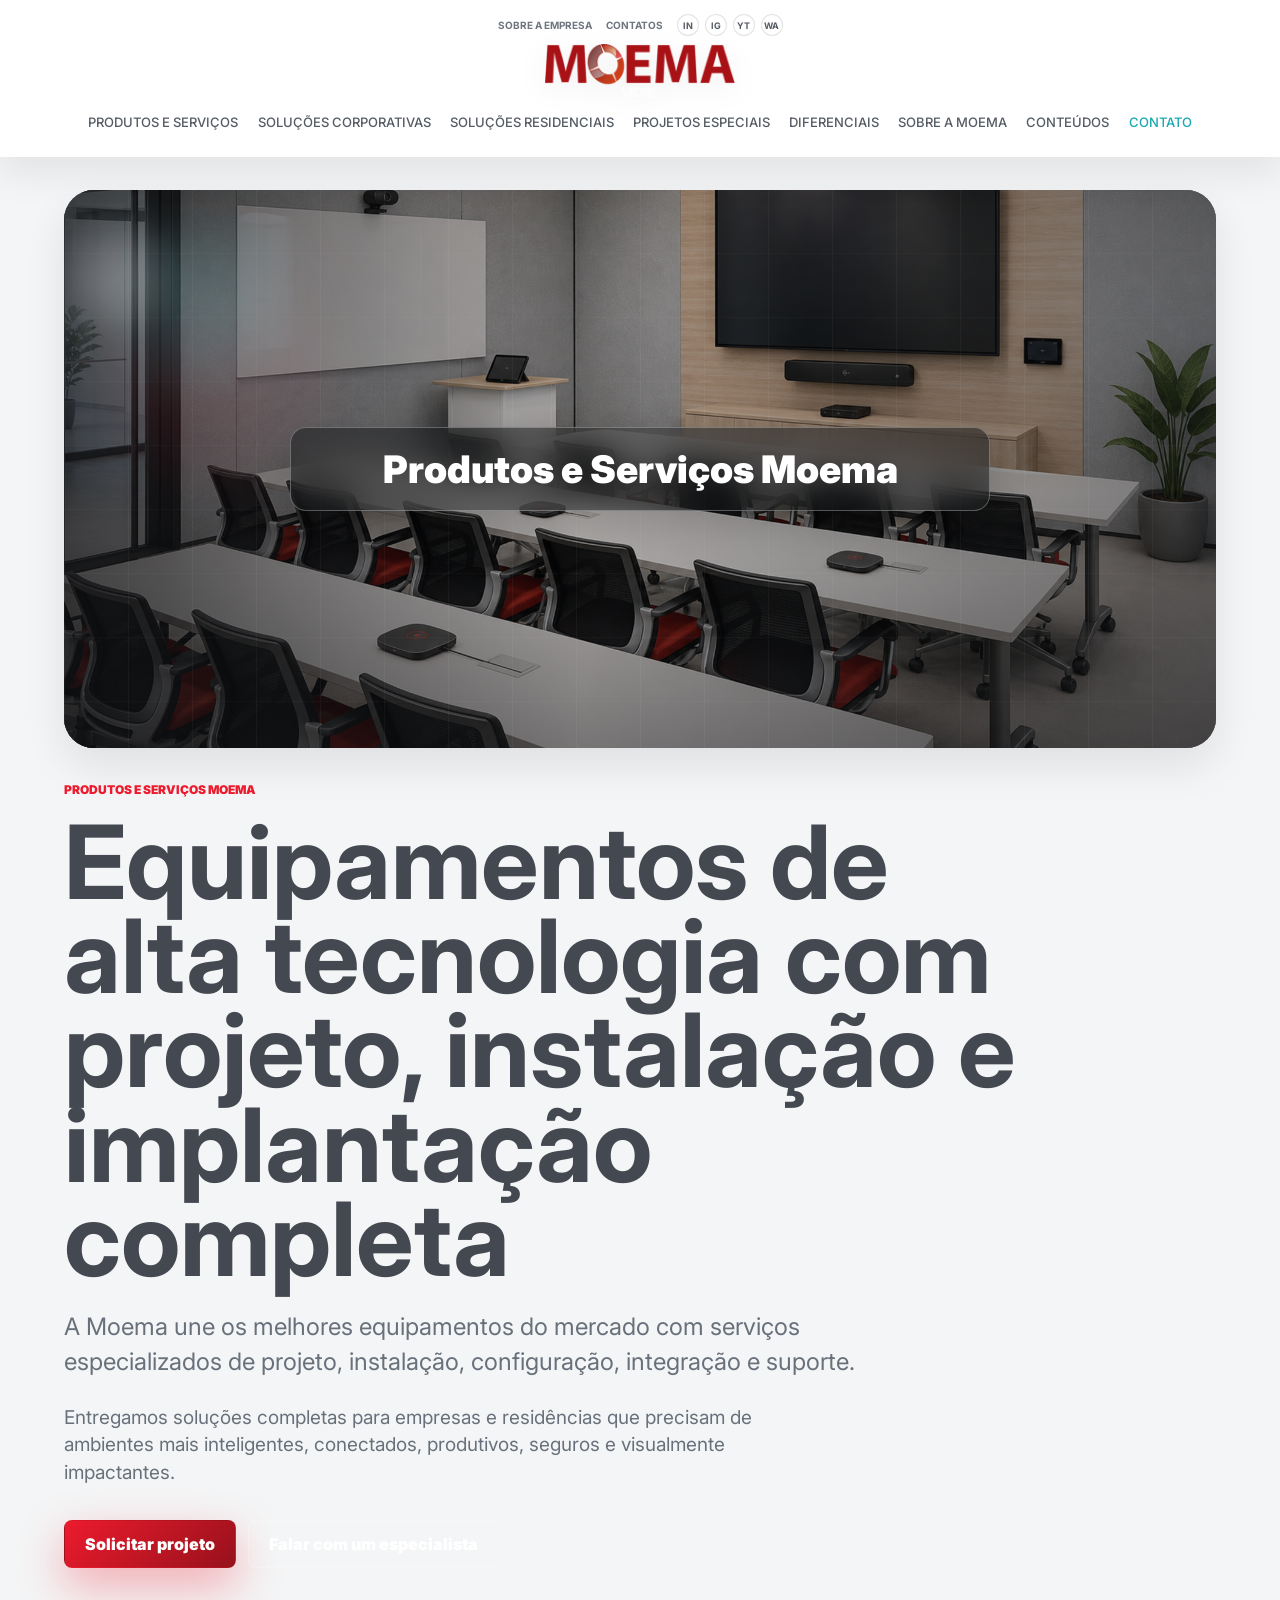
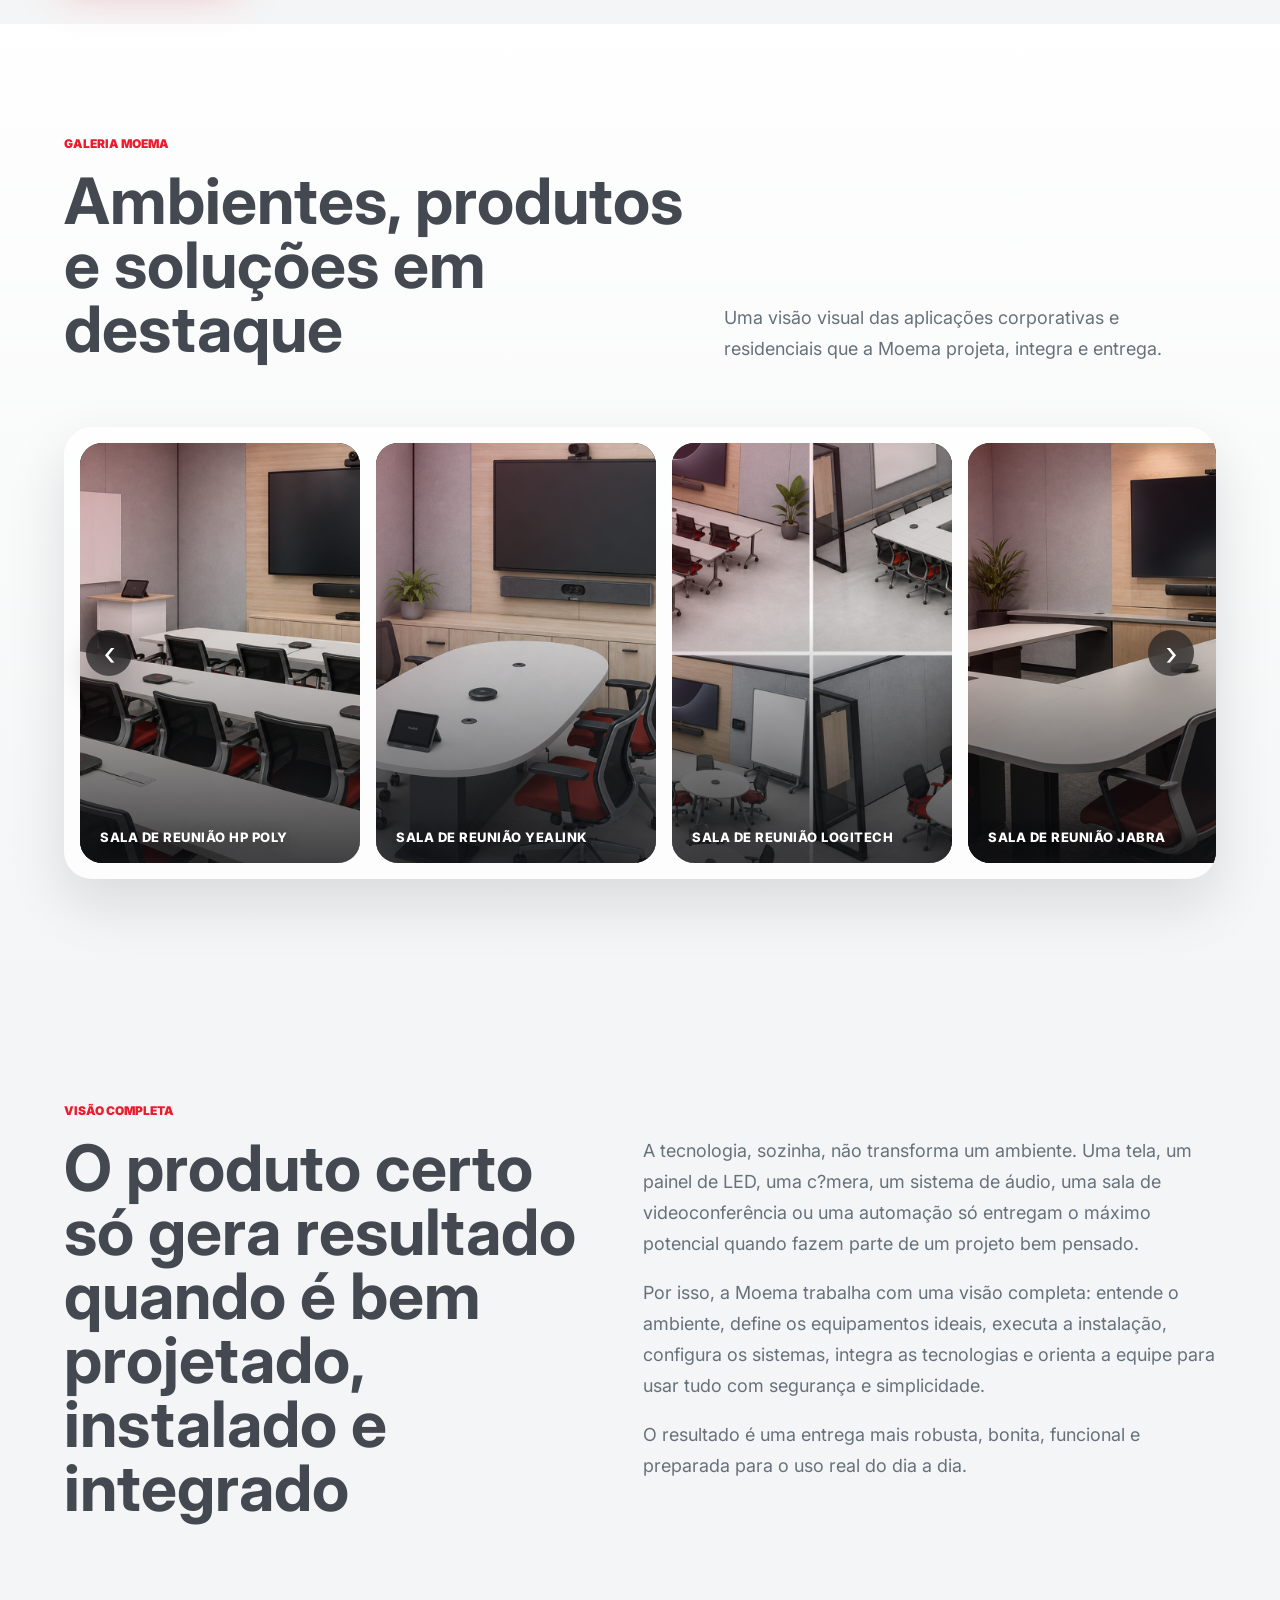
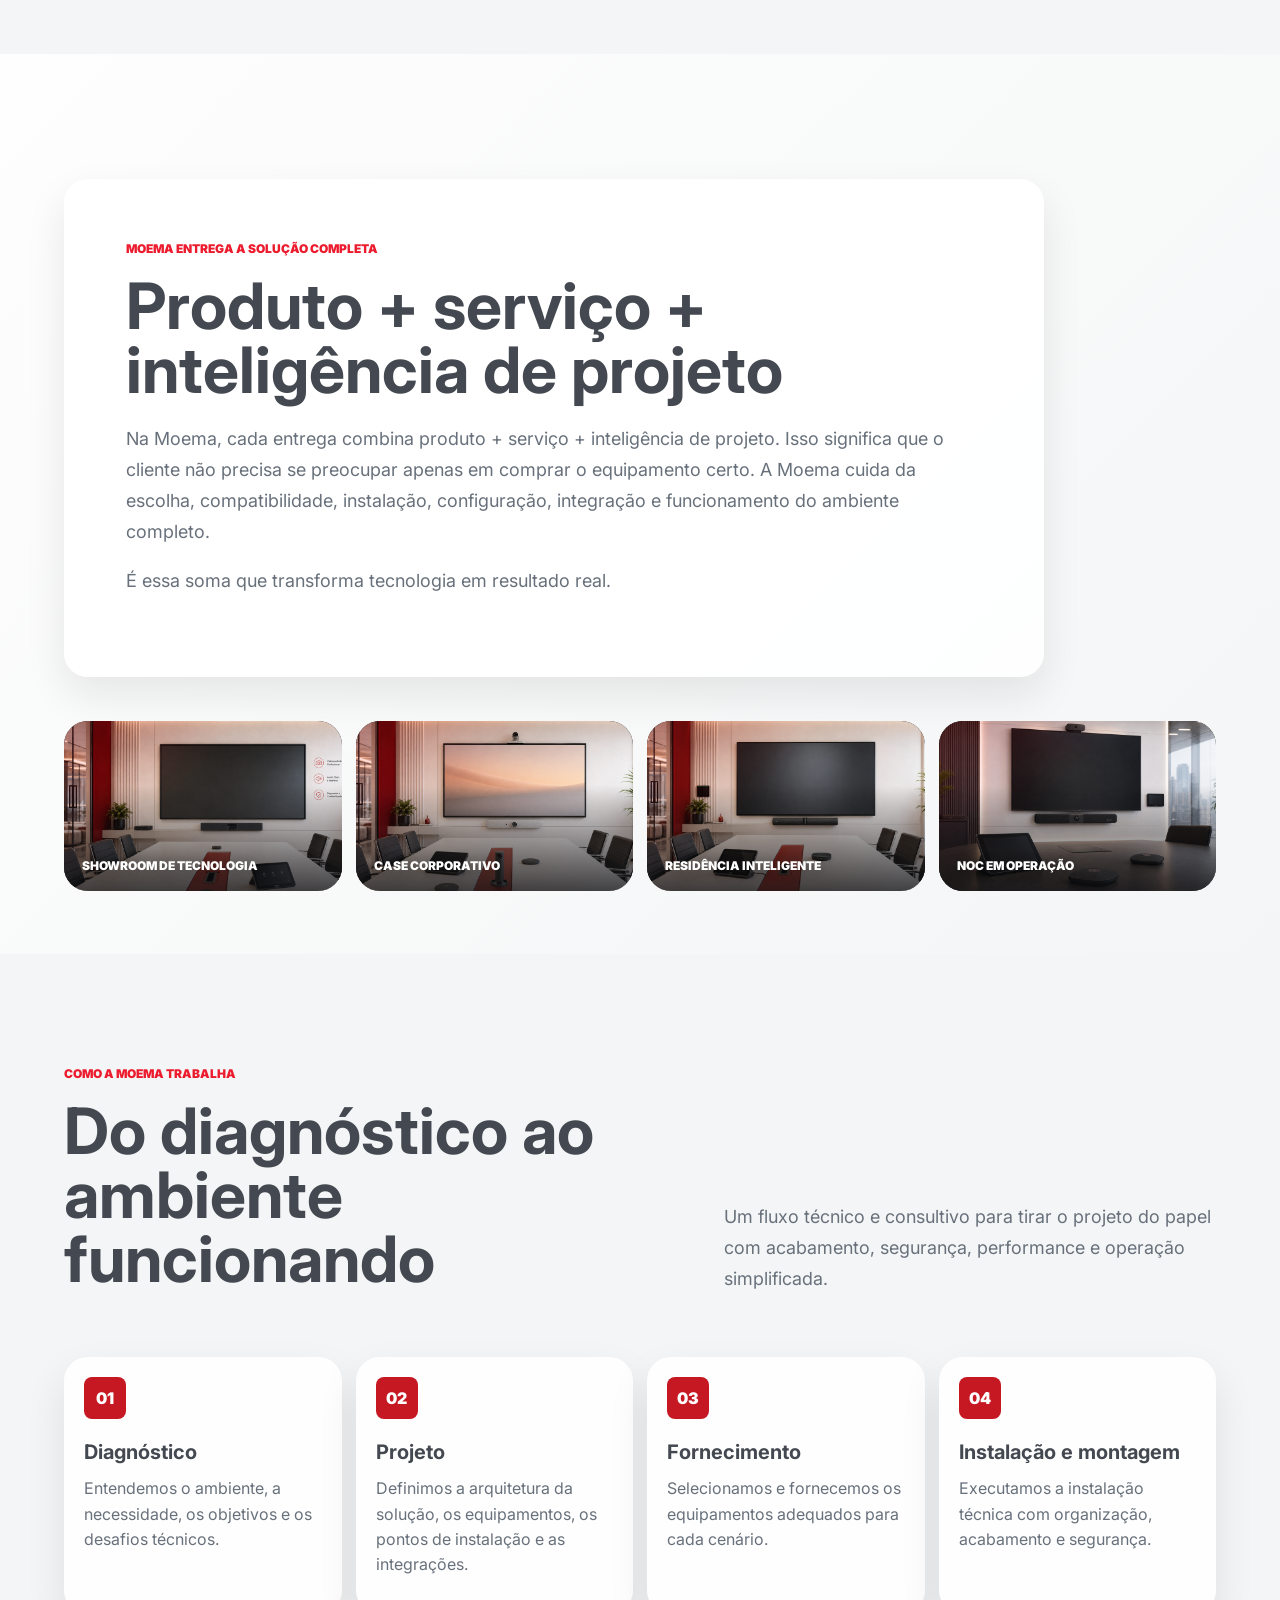
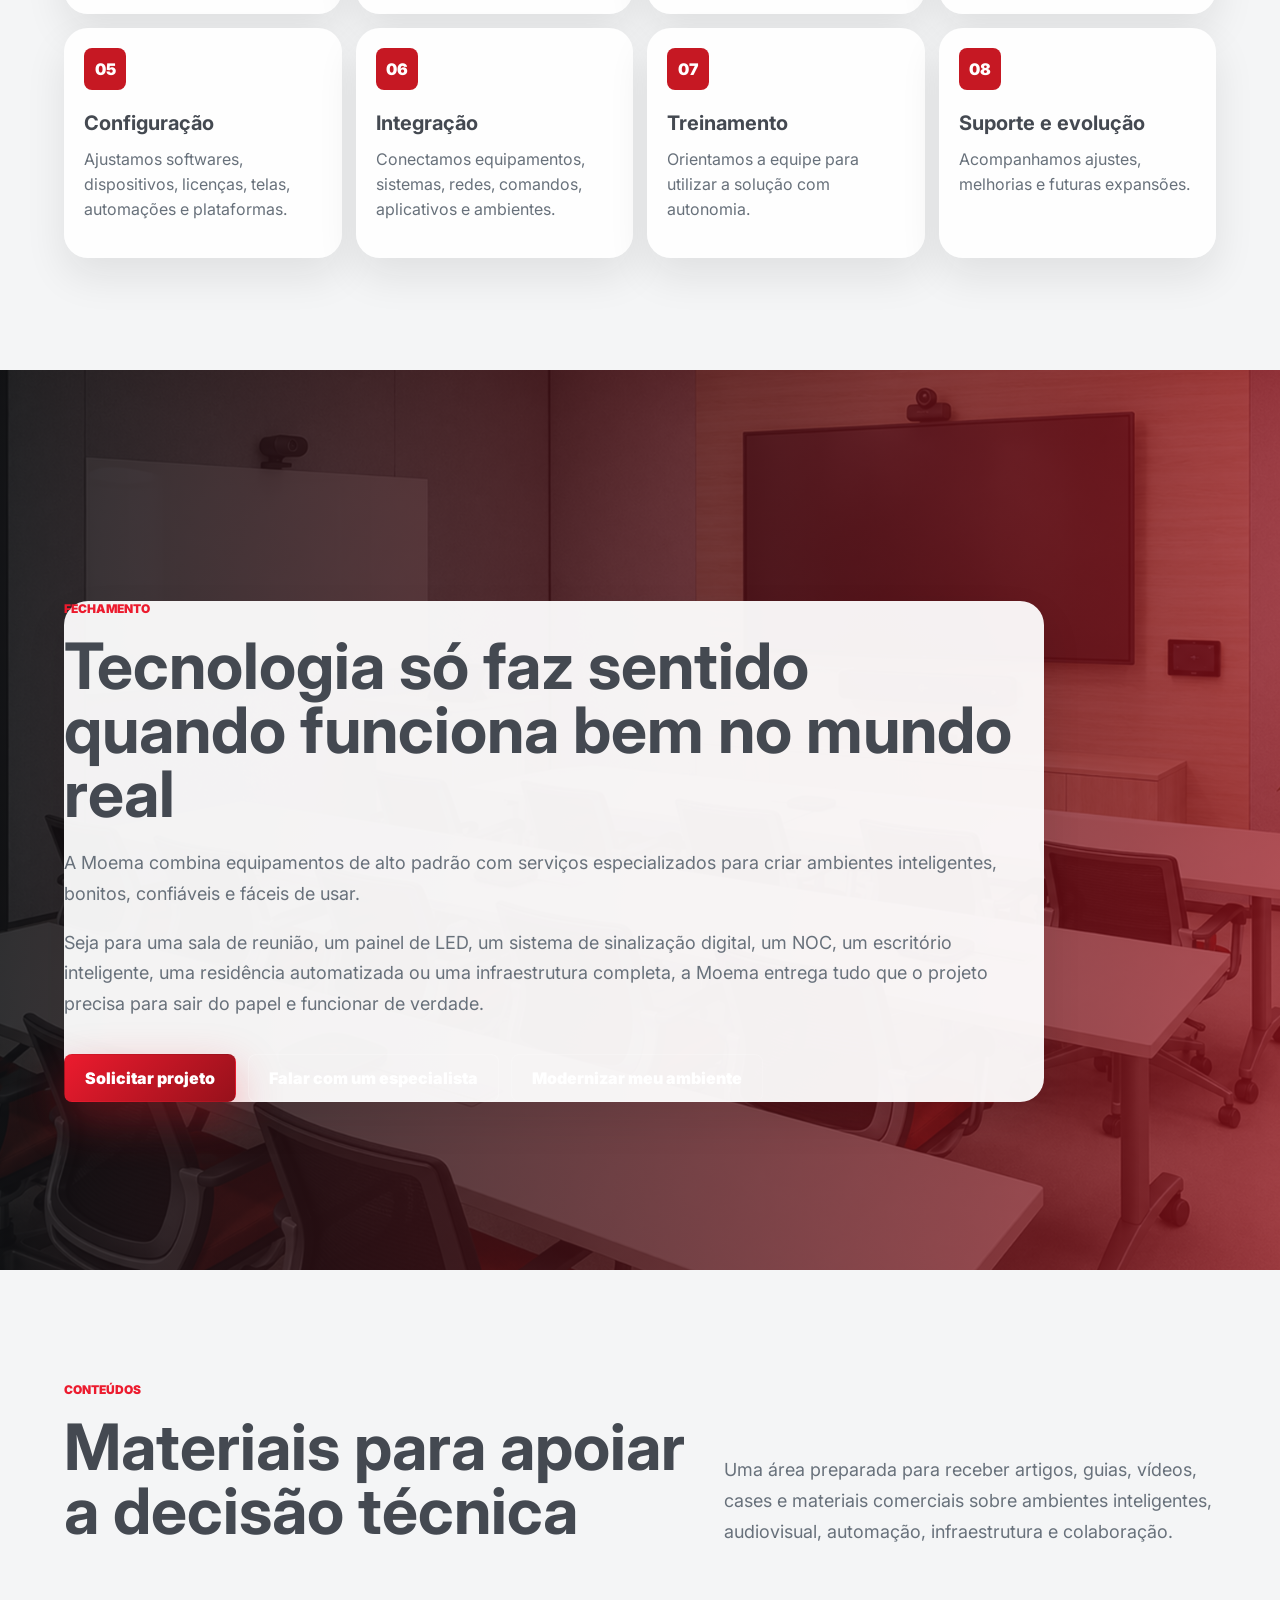
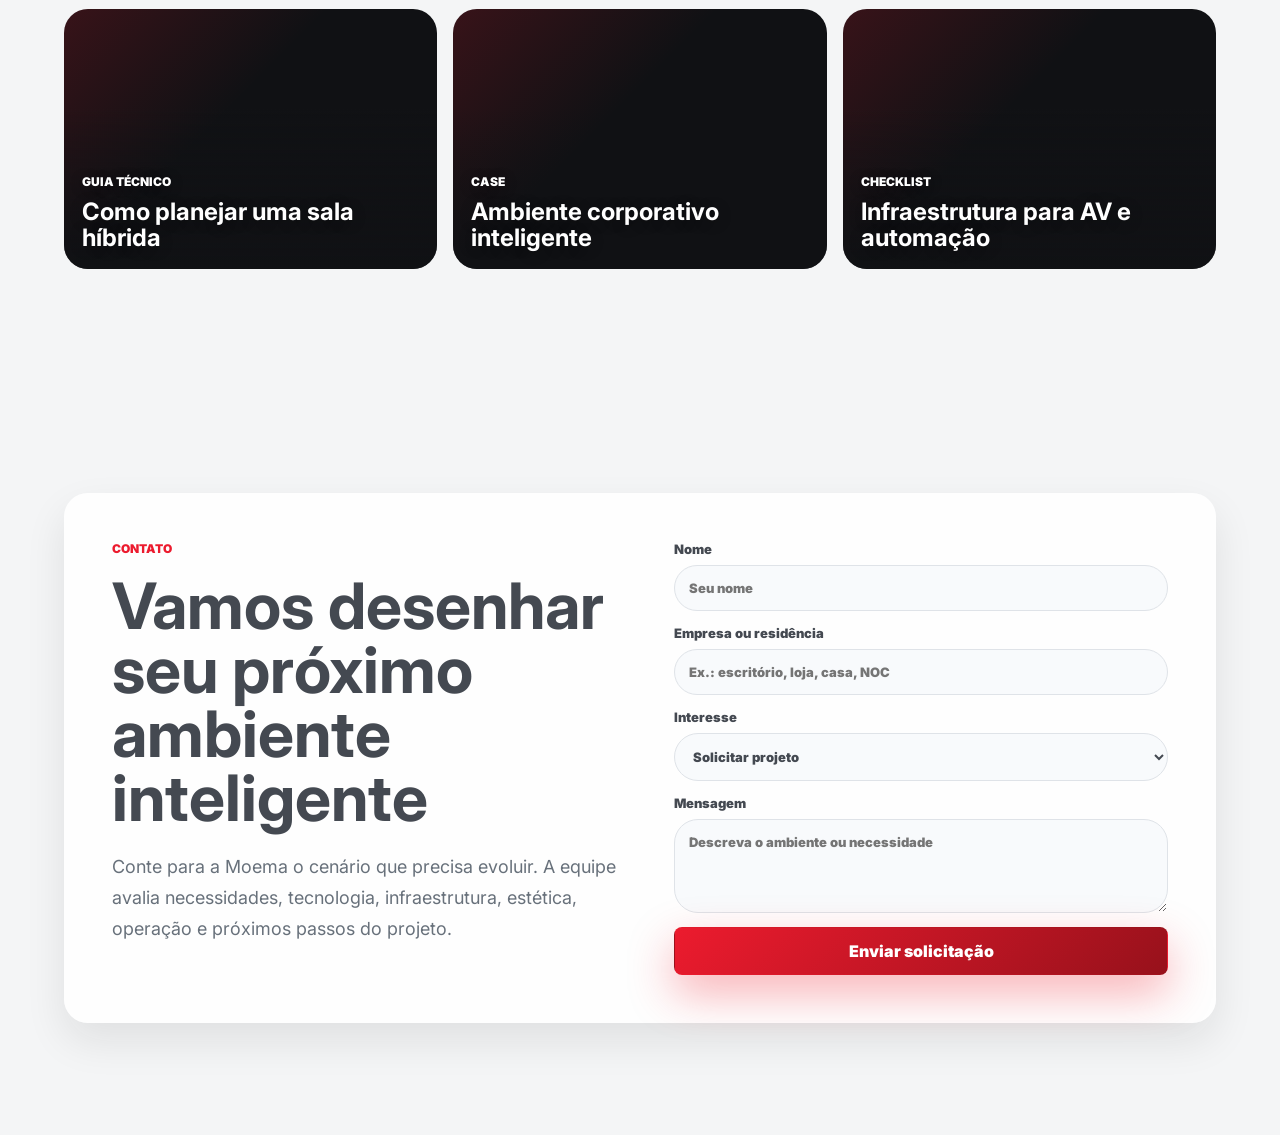
==== commit e32adc4b: "Refine header, text, equipment cards and image lightbox" ====
--- a/index.html
+++ b/index.html
@@ -19,6 +19,16 @@
   <body>
     <div class="site-shell">
       <header class="topbar" id="topo">
+        <div class="utility-nav" aria-label="Menu institucional">
+          <a href="#sobre">Sobre a empresa</a>
+          <a href="#contato">Contatos</a>
+          <span class="social-links" aria-label="Redes sociais">
+            <a href="#contato" aria-label="LinkedIn">in</a>
+            <a href="#contato" aria-label="Instagram">ig</a>
+            <a href="#contato" aria-label="YouTube">yt</a>
+            <a href="#contato" aria-label="WhatsApp">wa</a>
+          </span>
+        </div>
         <a class="brand" href="#topo" aria-label="Moema">
           <img src="assets/logo-moema.webp" alt="Moema" />
         </a>
@@ -46,7 +56,7 @@
               <a href="solucoes-residenciais/?solucao=automacao-residencial">Automação Residencial</a>
               <a href="solucoes-residenciais/?solucao=home-theater-audio">Home Theater e Áudio Multiroom</a>
               <a href="solucoes-residenciais/?solucao=iluminacao-cortinas">Iluminação, Cortinas e Cenas</a>
-              <a href="solucoes-residenciais/?solucao=seguranca-cftv">Segurança, Câmeras e CFTV</a>
+              <a href="solucoes-residenciais/?solucao=seguranca-cftv">Segurança, C?meras e CFTV</a>
               <a href="solucoes-residenciais/?solucao=redes-mesh-wifi">Redes Mesh e Wi-Fi Residencial</a>
               <a href="solucoes-residenciais/?solucao=climatizacao-voz">Climatização e Controle por Voz</a>
               <a href="solucoes-corporativas/?solucao=infraestrutura-redes-cftv">Infraestrutura, Redes Mesh e CFTV</a>
@@ -77,7 +87,7 @@
               <a href="solucoes-residenciais/?solucao=automacao-residencial">Automação Residencial</a>
               <a href="solucoes-residenciais/?solucao=home-theater-audio">Home Theater e Áudio Multiroom</a>
               <a href="solucoes-residenciais/?solucao=iluminacao-cortinas">Iluminação, Cortinas e Cenas</a>
-              <a href="solucoes-residenciais/?solucao=seguranca-cftv">Segurança, Câmeras e CFTV</a>
+              <a href="solucoes-residenciais/?solucao=seguranca-cftv">Segurança, C?meras e CFTV</a>
               <a href="solucoes-residenciais/?solucao=redes-mesh-wifi">Redes Mesh e Wi-Fi Residencial</a>
               <a href="solucoes-residenciais/?solucao=climatizacao-voz">Climatização e Controle por Voz</a>
             </div>
@@ -172,7 +182,7 @@
             </div>
             <div class="text-flow">
               <p>
-                A tecnologia, sozinha, não transforma um ambiente. Uma tela, um painel de LED, uma câmera,
+                A tecnologia, sozinha, não transforma um ambiente. Uma tela, um painel de LED, uma c?mera,
                 um sistema de áudio, uma sala de videoconferência ou uma automação só entregam o máximo
                 potencial quando fazem parte de um projeto bem pensado.
               </p>
@@ -363,5 +373,6 @@
     </div>
     <script src="script.js"></script>
     <script src="hero-physics.js"></script>
+    <script src="lightbox.js"></script>
   </body>
 </html>
--- a/styles.css
+++ b/styles.css
@@ -429,8 +429,13 @@
 }
 
 .topbar {
-  min-height: 120px;
-  padding: 22px clamp(22px, 5vw, 78px);
+  min-height: 142px;
+  padding: 14px clamp(22px, 5vw, 78px) 18px;
+  display: grid;
+  grid-template-columns: 1fr;
+  justify-items: center;
+  align-content: center;
+  gap: 8px;
   background: rgba(255, 255, 255, 0.96);
   border-bottom: 0;
   box-shadow: 0 18px 34px rgba(18, 19, 22, 0.07);
@@ -443,9 +448,48 @@
 }
 
 .main-nav {
+  width: 100%;
+  justify-content: center;
   color: #303236;
-  font-size: 15px;
-  font-weight: 800;
+  font-size: 11px;
+  font-weight: 700;
+}
+
+.utility-nav {
+  display: flex;
+  align-items: center;
+  justify-content: center;
+  gap: 14px;
+  color: #6f7680;
+  font-size: 10px;
+  font-weight: 700;
+  text-transform: uppercase;
+}
+
+.utility-nav a {
+  color: inherit;
+}
+
+.utility-nav a:hover {
+  color: var(--red-bright);
+}
+
+.social-links {
+  display: inline-flex;
+  gap: 6px;
+}
+
+.social-links a {
+  width: 22px;
+  height: 22px;
+  display: grid;
+  place-items: center;
+  border: 1px solid rgba(18, 19, 22, 0.12);
+  border-radius: 999px;
+  color: #555b64;
+  background: #fff;
+  font-size: 9px;
+  line-height: 1;
 }
 
 .main-nav a:hover,
@@ -486,7 +530,7 @@
   grid-template-columns: 1fr;
   align-content: start;
   gap: 34px;
-  padding-top: 170px;
+  padding-top: 190px;
   background: rgba(244, 245, 246, 0.82);
 }
 
@@ -732,7 +776,7 @@
 
 @media (max-width: 1040px) {
   .topbar {
-    min-height: 82px;
+    min-height: 92px;
   }
 
   .main-nav {
@@ -742,7 +786,7 @@
   }
 
   .hero {
-    padding-top: 112px;
+    padding-top: 124px;
   }
 
   .hero-panel.hero-showcase {
@@ -1321,7 +1365,7 @@
   grid-template-columns: minmax(0, 1fr);
   align-items: start;
   gap: 34px;
-  padding-top: 170px;
+  padding-top: 190px;
   overflow: hidden;
 }
 
@@ -1445,7 +1489,7 @@
 @media (max-width: 1040px) {
   .main-nav {
     position: fixed;
-    inset: 78px 14px auto;
+    inset: 96px 14px auto;
     display: none;
     flex-direction: column;
     align-items: stretch;
@@ -2004,7 +2048,7 @@
   min-height: 84vh;
   display: grid;
   align-items: end;
-  padding-top: 150px;
+  padding-top: 172px;
   overflow: hidden;
   isolation: isolate;
   background: #101114;
@@ -2106,34 +2150,94 @@
 }
 
 .equipment-image {
-  height: 230px;
+  height: 260px;
   display: grid;
   place-items: center;
-  padding: 20px;
+  padding: 26px;
   background:
     radial-gradient(circle at 50% 34%, rgba(255, 255, 255, 0.95), transparent 42%),
     linear-gradient(135deg, #f7f8fa, #e9edf2);
 }
 
 .equipment-image img {
-  max-width: 100%;
-  max-height: 100%;
+  max-width: 92%;
+  max-height: 188px;
   object-fit: contain;
 }
 
 .equipment-copy {
-  padding: 20px;
+  padding: 22px 22px 24px;
+  background: #fff;
 }
 
 .equipment-copy h3 {
   color: var(--ink);
-  font-size: 21px;
+  font-size: 20px;
+  line-height: 1.18;
 }
 
 .equipment-copy p {
   margin: 0;
   color: var(--gray-700);
   line-height: 1.58;
+}
+
+.slider-slide img,
+.case-strip img,
+.hero-showcase-image,
+.equipment-card img {
+  cursor: zoom-in;
+}
+
+body.lightbox-open {
+  overflow: hidden;
+}
+
+.image-lightbox {
+  position: fixed;
+  inset: 0;
+  z-index: 200;
+  display: none;
+  align-items: center;
+  justify-items: center;
+  padding: clamp(18px, 4vw, 54px);
+  background: rgba(8, 9, 12, 0.88);
+  backdrop-filter: blur(18px);
+}
+
+.image-lightbox.open {
+  display: grid;
+}
+
+.image-lightbox img {
+  max-width: min(1480px, 94vw);
+  max-height: 82vh;
+  object-fit: contain;
+  border-radius: 24px;
+  box-shadow: 0 30px 80px rgba(0, 0, 0, 0.38);
+}
+
+.image-lightbox span {
+  margin-top: 16px;
+  color: #fff;
+  font-size: 13px;
+  font-weight: 800;
+  text-transform: uppercase;
+}
+
+.lightbox-close {
+  position: fixed;
+  top: 22px;
+  right: 24px;
+  width: 44px;
+  height: 44px;
+  border: 0;
+  border-radius: 999px;
+  color: #101114;
+  background: #fff;
+  cursor: pointer;
+  font-size: 30px;
+  line-height: 1;
 }
 
 @media (max-width: 1040px) {
@@ -2153,7 +2257,7 @@
 
   .equipment-hero {
     min-height: 72vh;
-    padding-top: 108px;
+    padding-top: 120px;
   }
 
   .equipment-image {
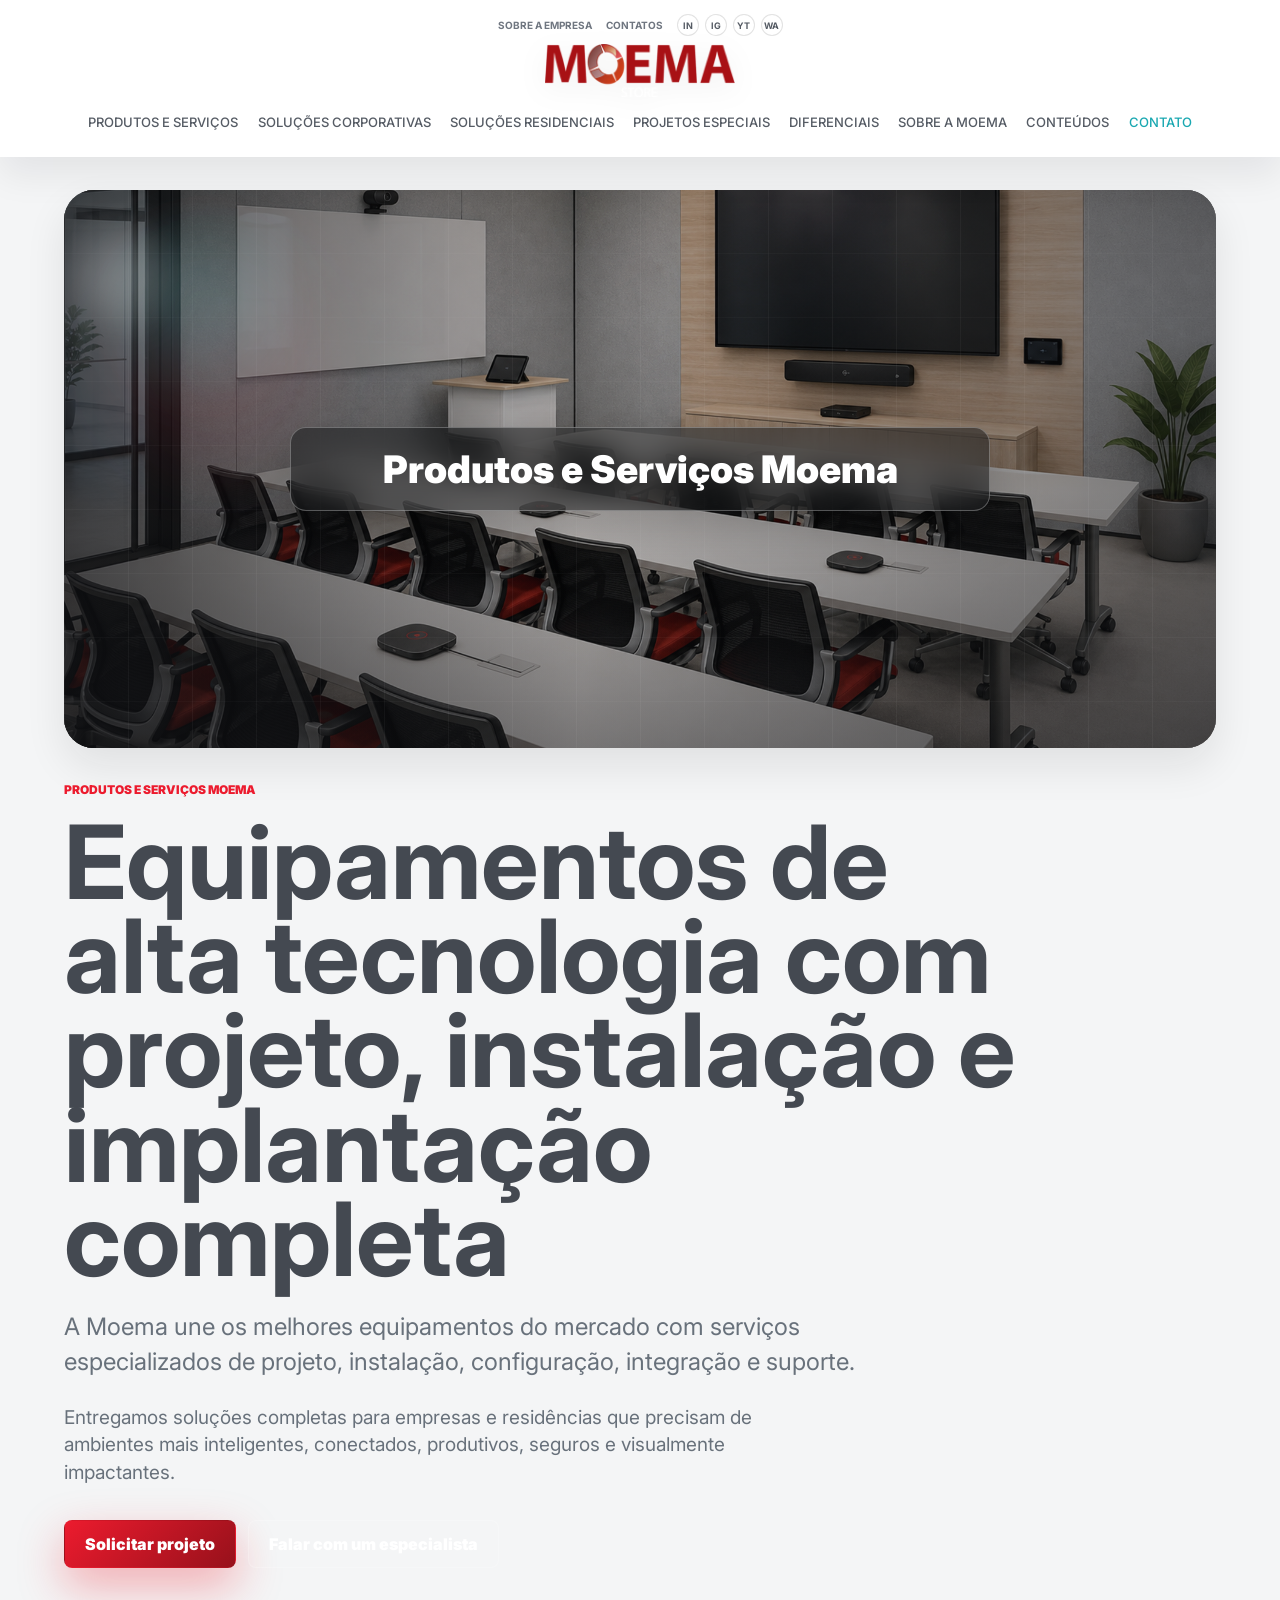
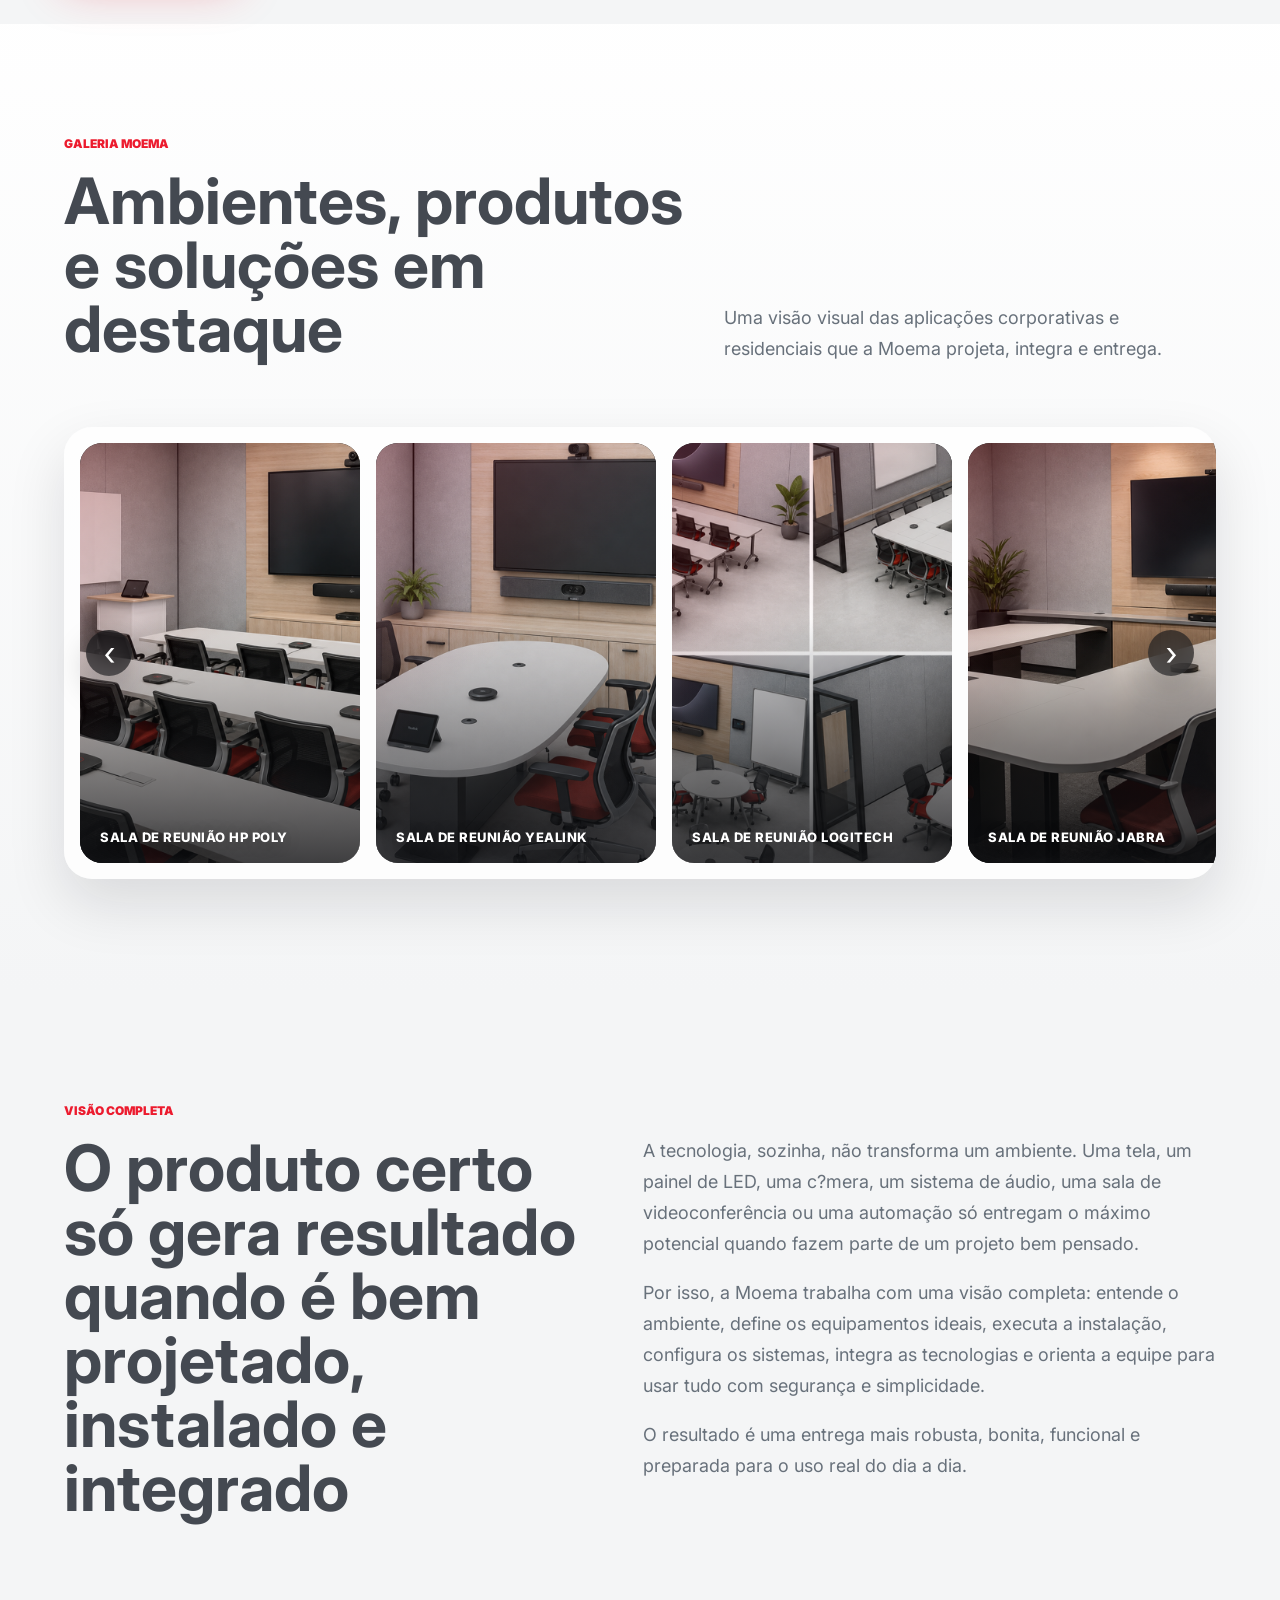
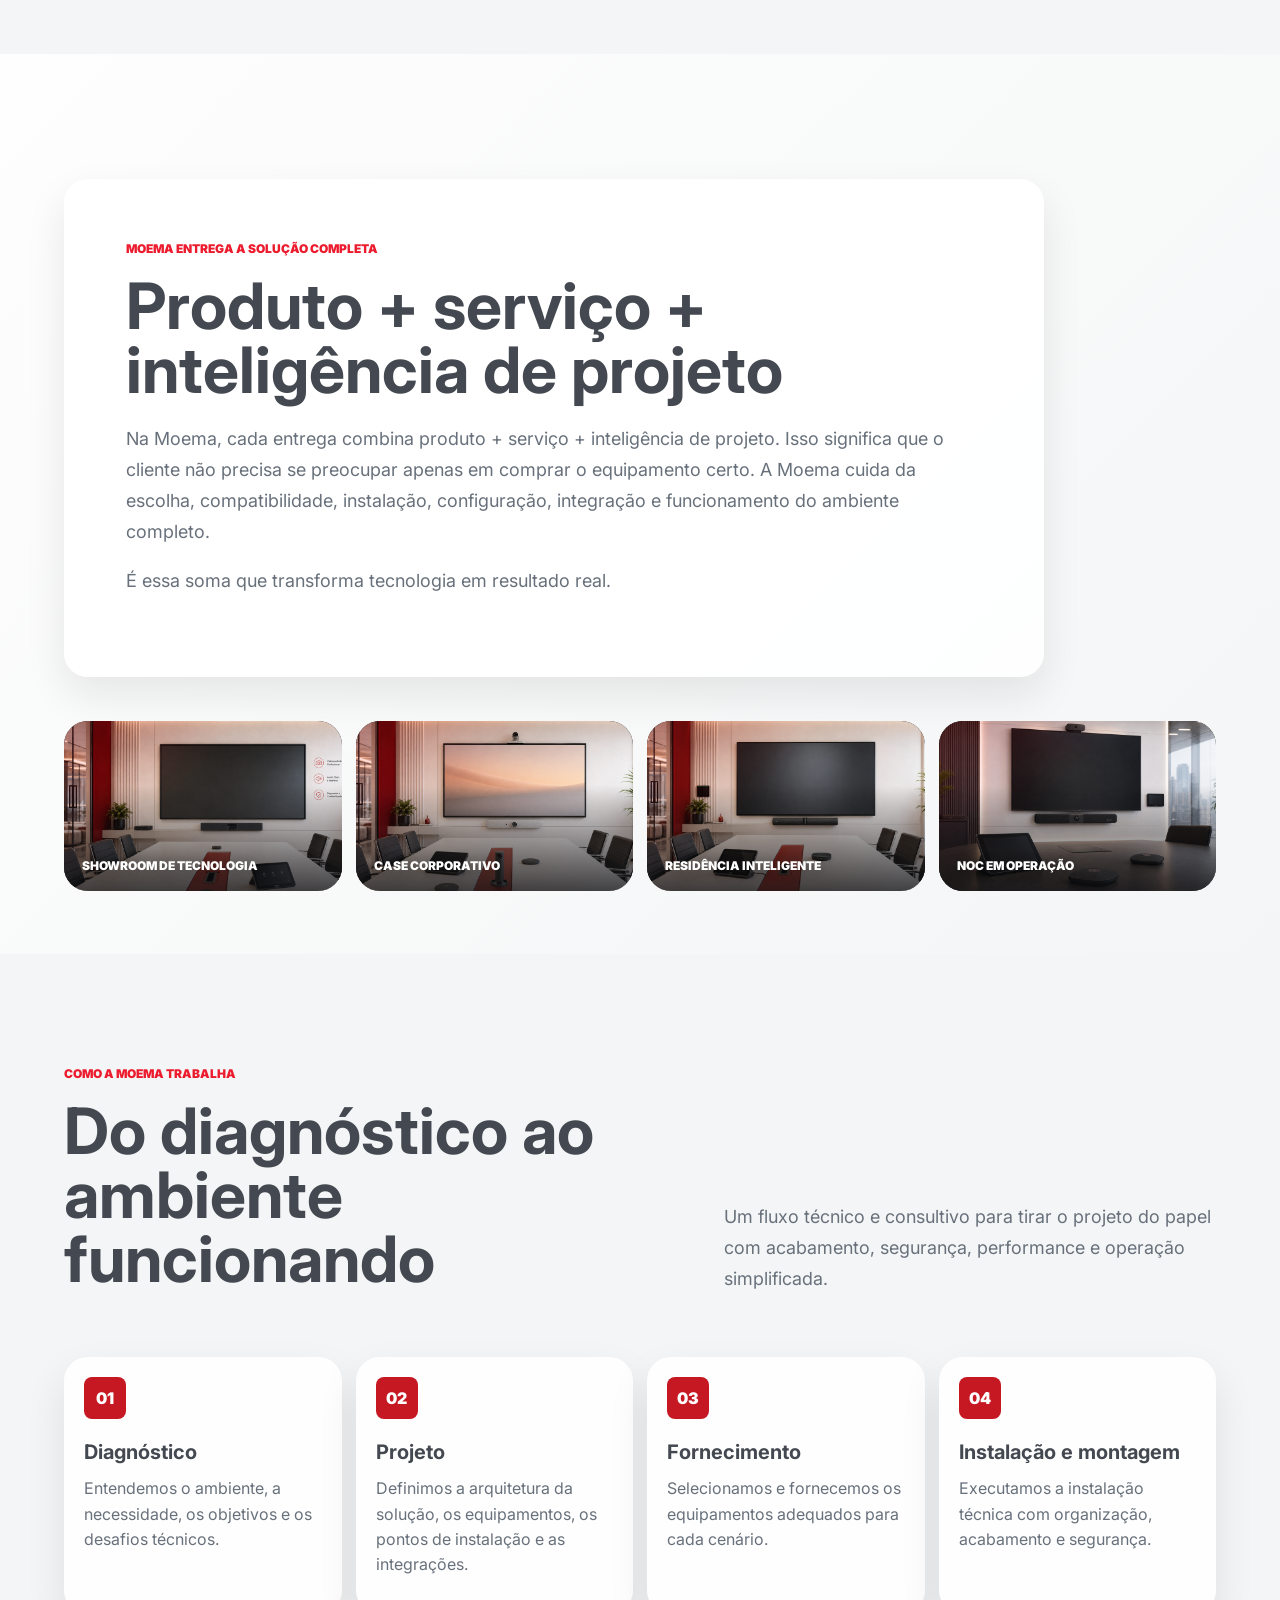
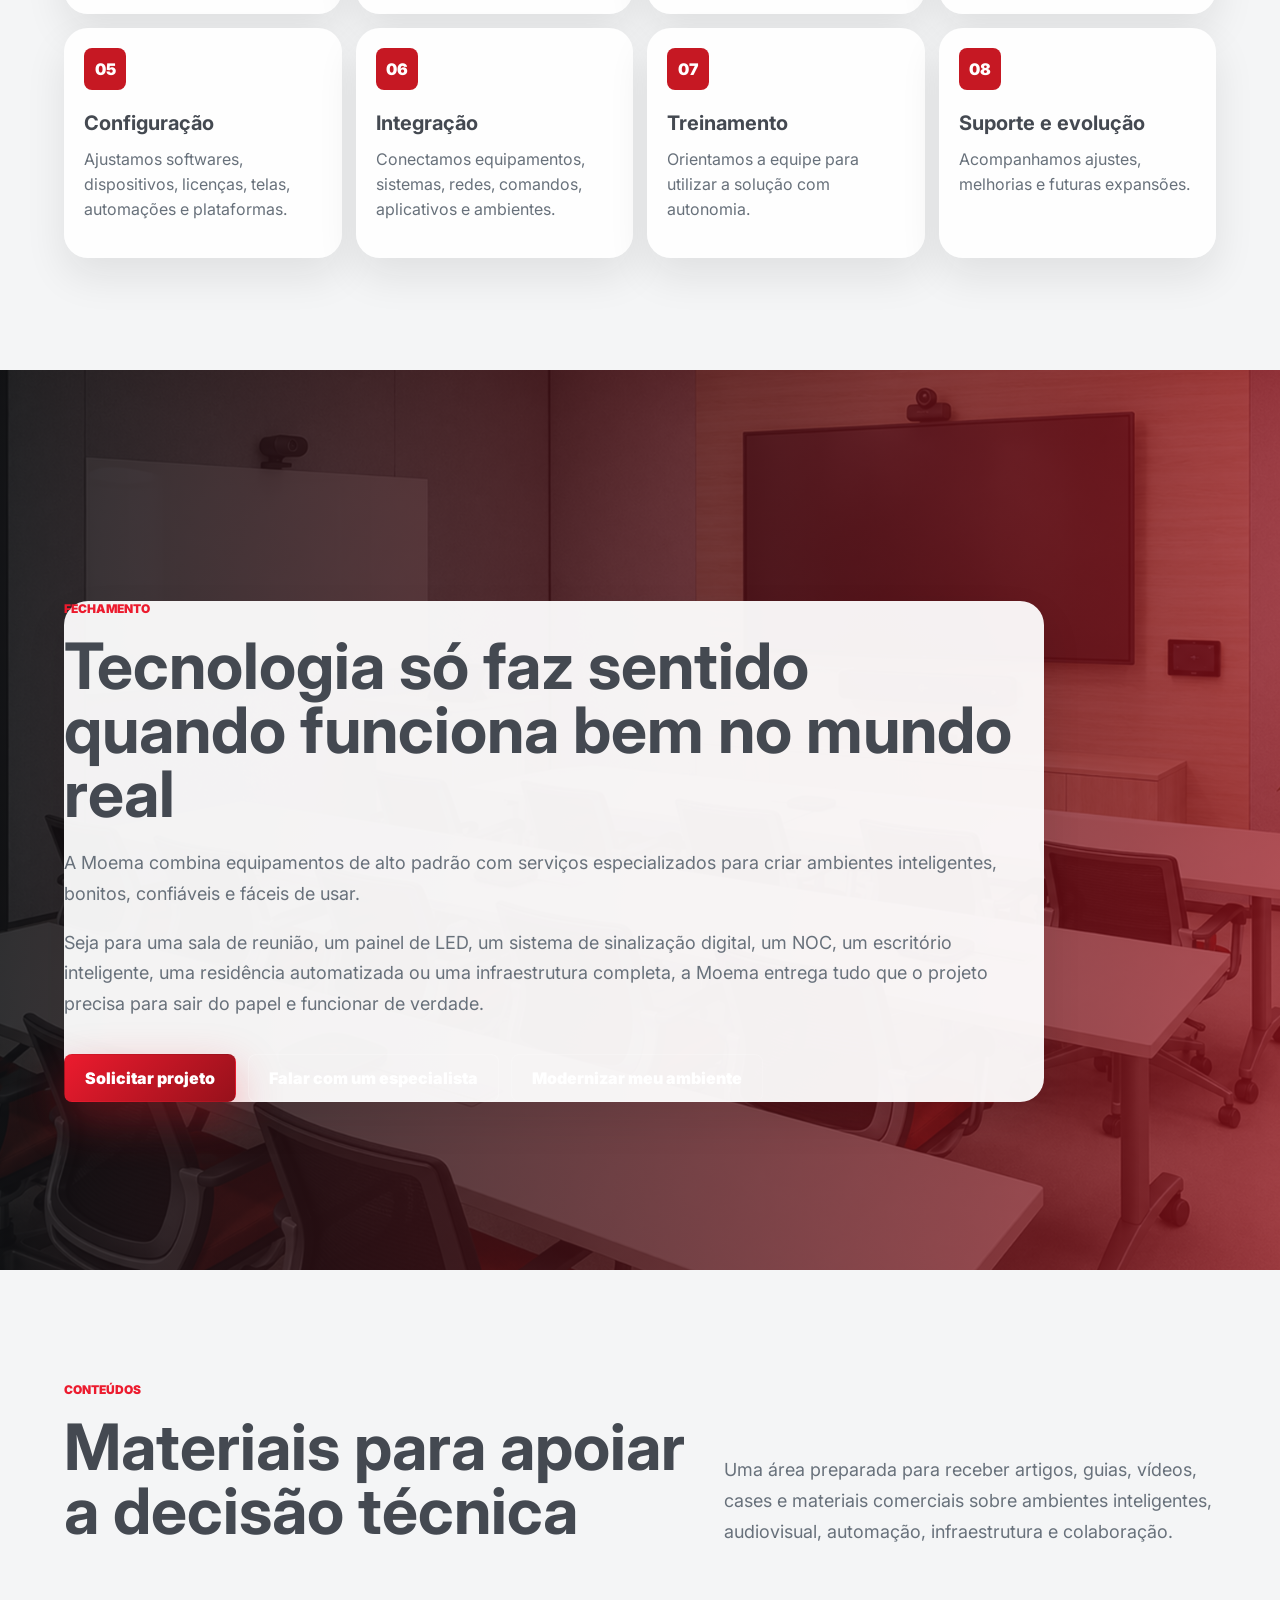
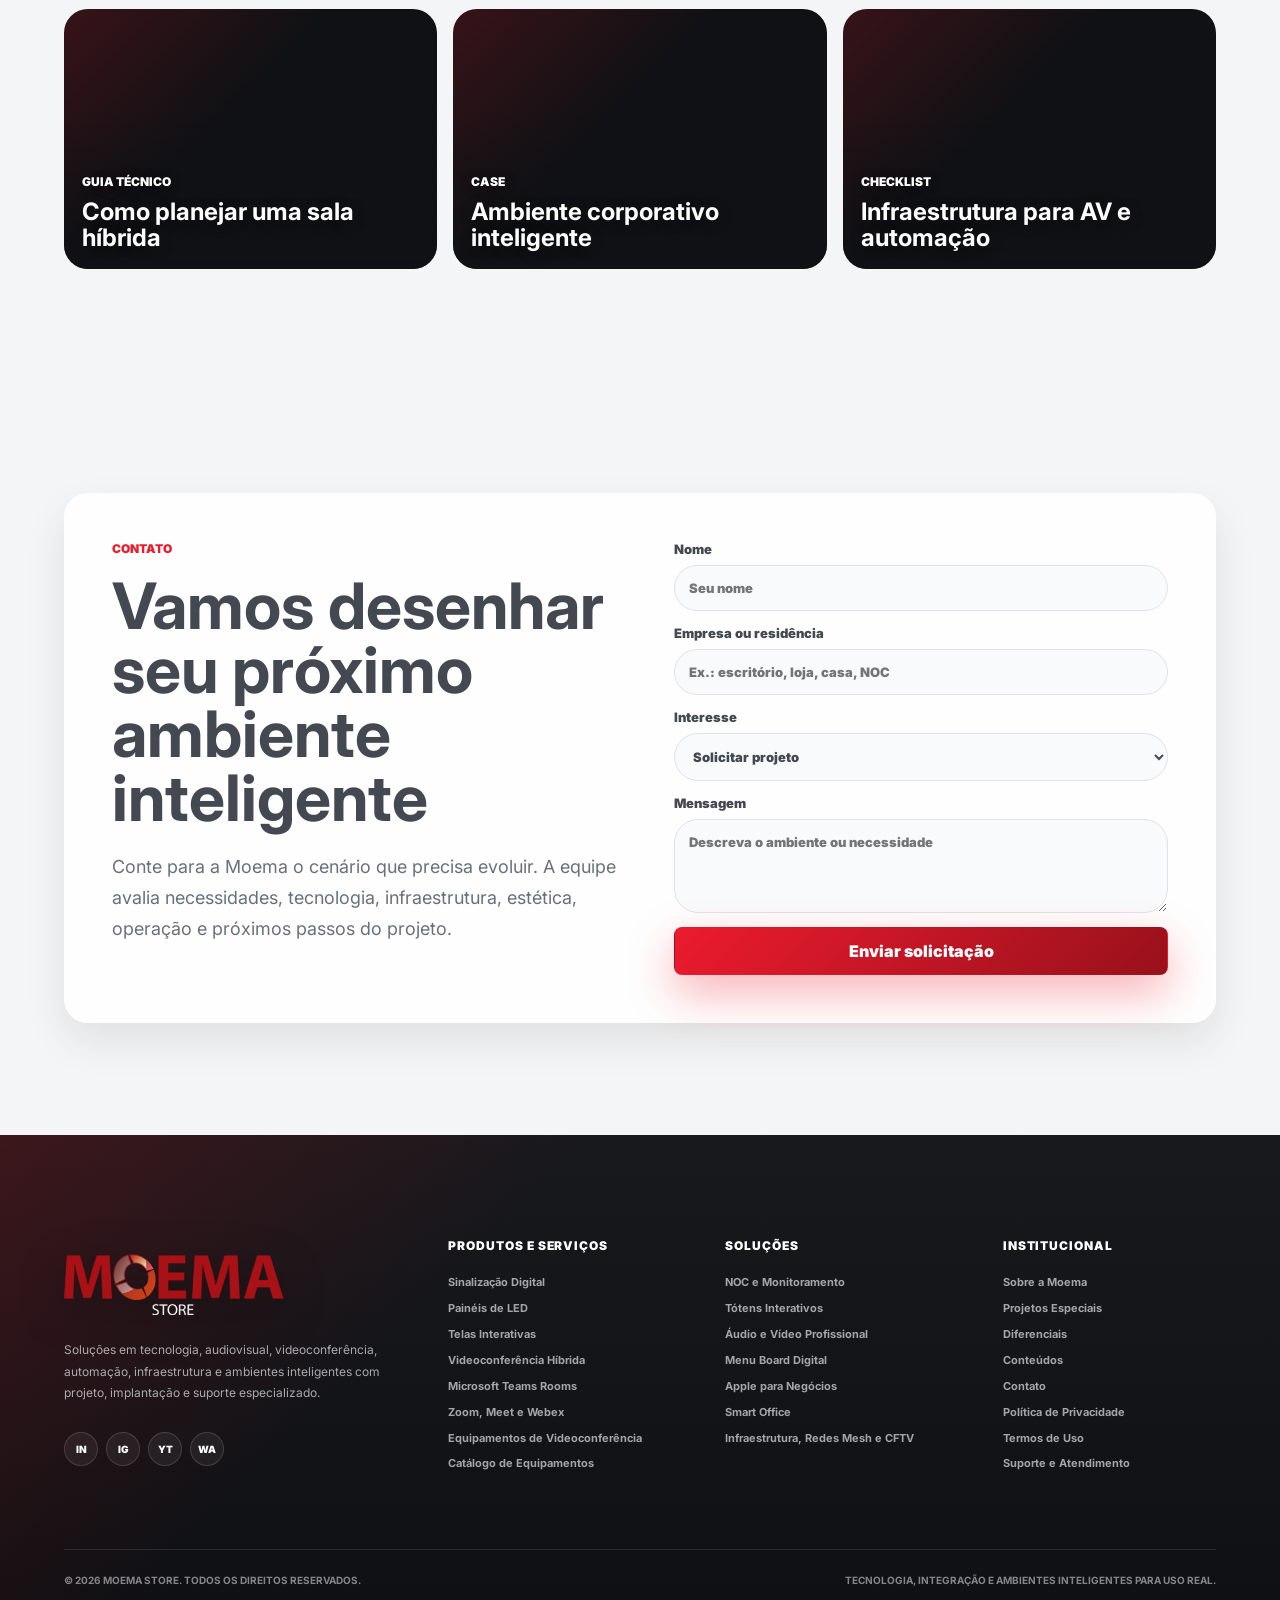
==== commit 1d00cd79: "Add comprehensive footer navigation" ====
--- a/index.html
+++ b/index.html
@@ -374,5 +374,6 @@
     <script src="script.js"></script>
     <script src="hero-physics.js"></script>
     <script src="lightbox.js"></script>
+    <script src="footer.js"></script>
   </body>
 </html>
--- a/styles.css
+++ b/styles.css
@@ -2240,6 +2240,129 @@
   line-height: 1;
 }
 
+.site-footer {
+  position: relative;
+  z-index: 1;
+  padding: clamp(72px, 8vw, 118px) clamp(22px, 5vw, 78px) 34px;
+  color: #e7e9ed;
+  background:
+    linear-gradient(135deg, rgba(179, 15, 23, 0.24), transparent 34%),
+    linear-gradient(180deg, #17191d, #0f1013);
+}
+
+.footer-inner {
+  max-width: 1380px;
+  margin: 0 auto;
+  display: grid;
+  grid-template-columns: minmax(260px, 1.2fr) repeat(3, minmax(170px, 0.8fr));
+  gap: clamp(34px, 5vw, 82px);
+  align-items: start;
+}
+
+.footer-logo {
+  display: inline-flex;
+  width: min(220px, 58vw);
+  padding: 16px 0 24px;
+}
+
+.footer-logo img {
+  width: 100%;
+  height: auto;
+  filter: drop-shadow(0 12px 22px rgba(0, 0, 0, 0.28));
+}
+
+.footer-brand-col p {
+  max-width: 360px;
+  margin: 0;
+  color: rgba(231, 233, 237, 0.7);
+  font-size: 12px;
+  line-height: 1.8;
+}
+
+.footer-social {
+  display: flex;
+  gap: 8px;
+  margin-top: 28px;
+}
+
+.footer-social a {
+  width: 34px;
+  height: 34px;
+  display: grid;
+  place-items: center;
+  border: 1px solid rgba(255, 255, 255, 0.14);
+  border-radius: 999px;
+  color: #fff;
+  background: rgba(255, 255, 255, 0.06);
+  font-size: 10px;
+  font-weight: 900;
+  text-transform: uppercase;
+}
+
+.footer-col {
+  display: grid;
+  gap: 10px;
+}
+
+.footer-col strong {
+  margin-bottom: 12px;
+  color: #fff;
+  font-size: 12px;
+  font-weight: 900;
+  letter-spacing: 0.08em;
+  text-transform: uppercase;
+}
+
+.footer-col a {
+  color: rgba(231, 233, 237, 0.68);
+  font-size: 11px;
+  font-weight: 700;
+  line-height: 1.45;
+  transition:
+    color 0.2s ease,
+    transform 0.2s ease;
+}
+
+.footer-col a:hover {
+  color: #fff;
+  transform: translateX(3px);
+}
+
+.footer-bottom {
+  max-width: 1380px;
+  margin: clamp(54px, 6vw, 86px) auto 0;
+  padding-top: 24px;
+  display: flex;
+  justify-content: space-between;
+  gap: 24px;
+  border-top: 1px solid rgba(255, 255, 255, 0.1);
+  color: rgba(231, 233, 237, 0.54);
+  font-size: 10px;
+  font-weight: 700;
+  text-transform: uppercase;
+}
+
+@media (max-width: 1040px) {
+  .footer-inner {
+    grid-template-columns: repeat(2, minmax(0, 1fr));
+  }
+}
+
+@media (max-width: 680px) {
+  .site-footer {
+    padding: 58px 20px 28px;
+  }
+
+  .footer-inner {
+    grid-template-columns: 1fr;
+    gap: 34px;
+  }
+
+  .footer-bottom {
+    display: grid;
+  }
+}
+
 @media (max-width: 1040px) {
   .brand-equipment-menu,
   .brand-tabs,
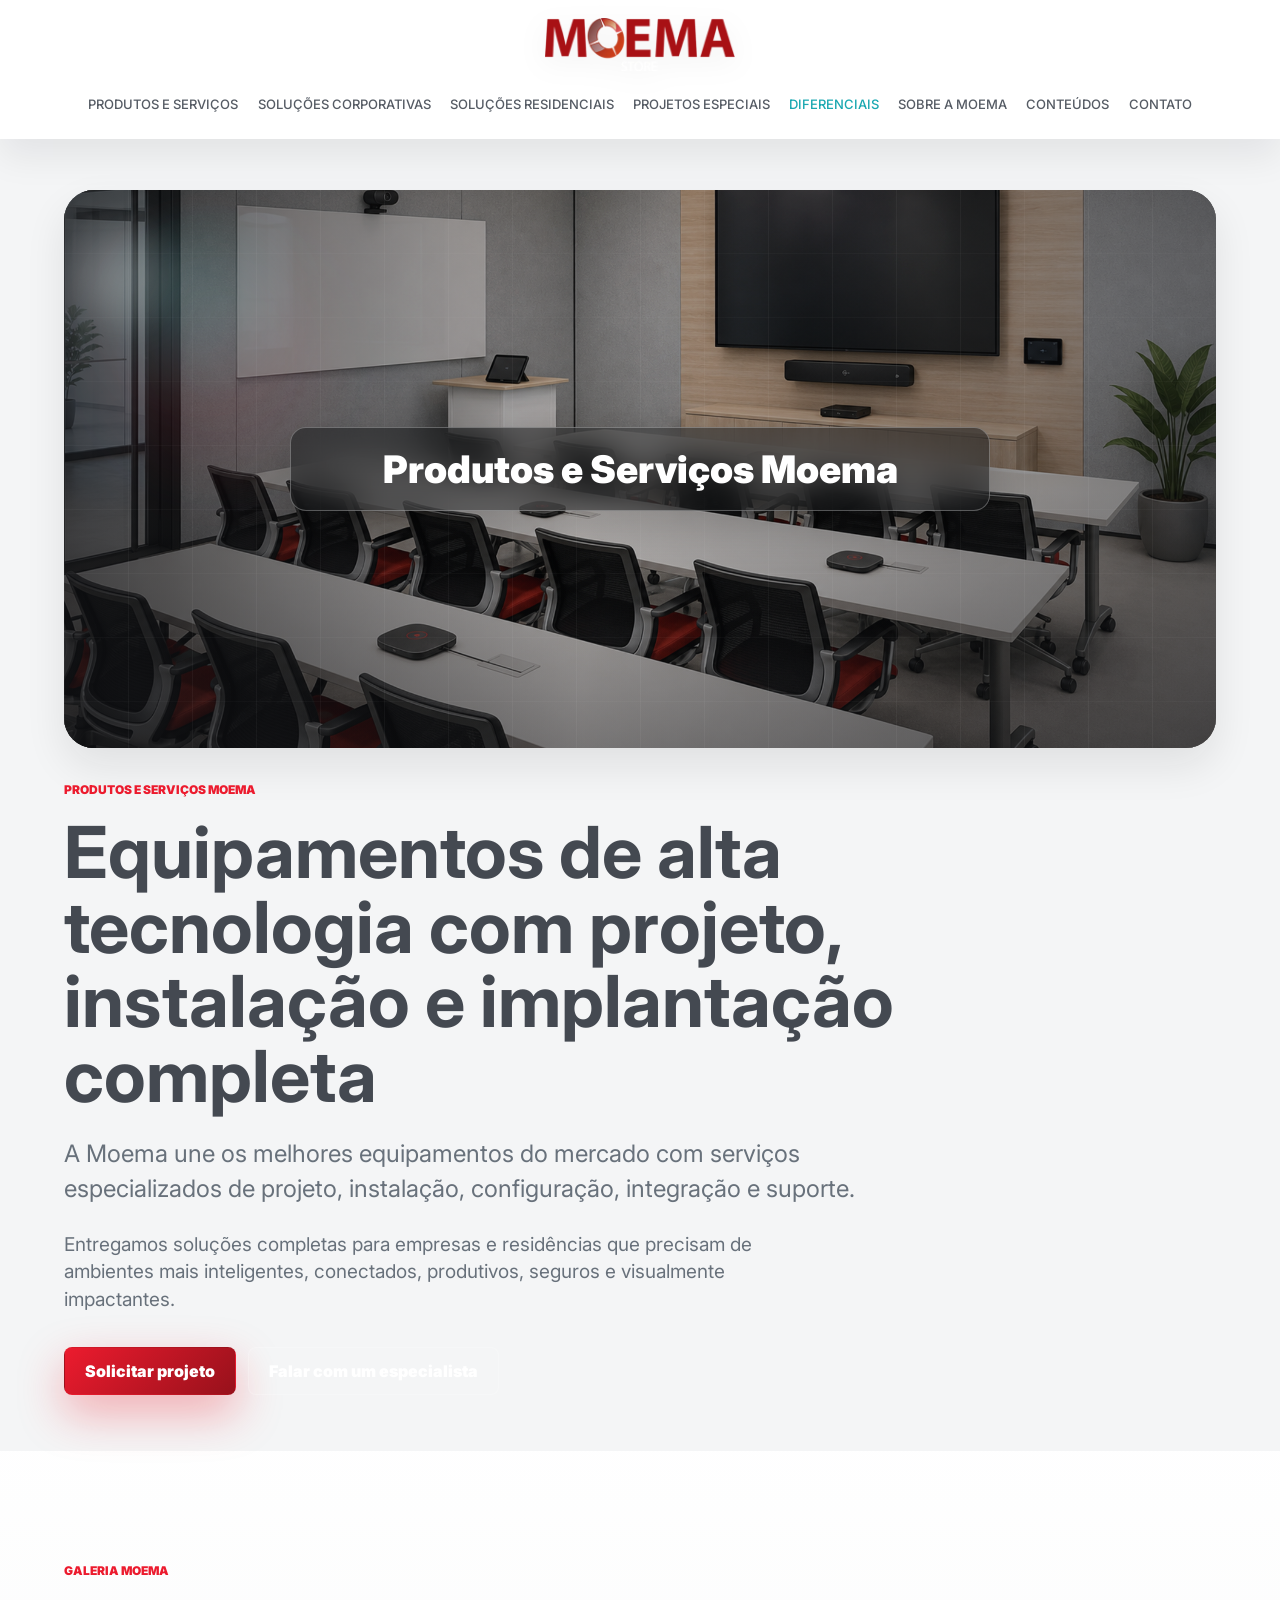
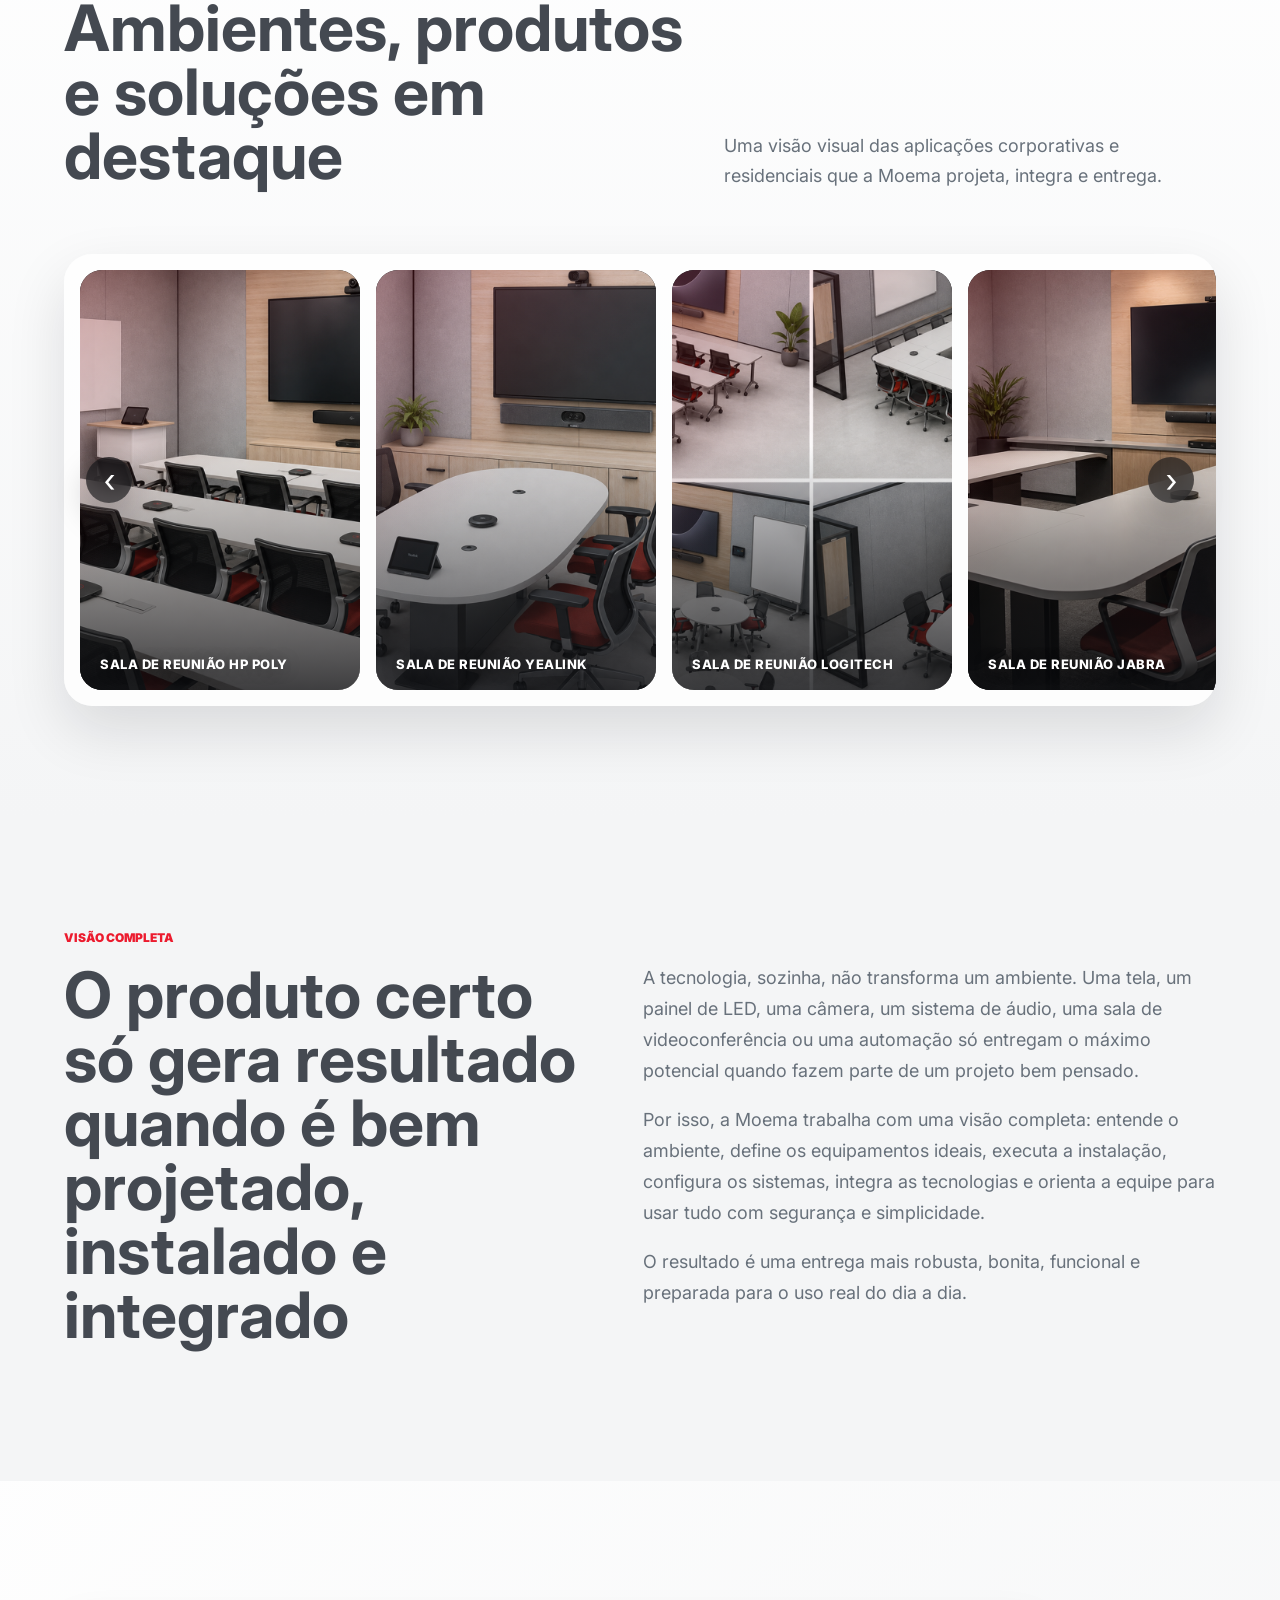
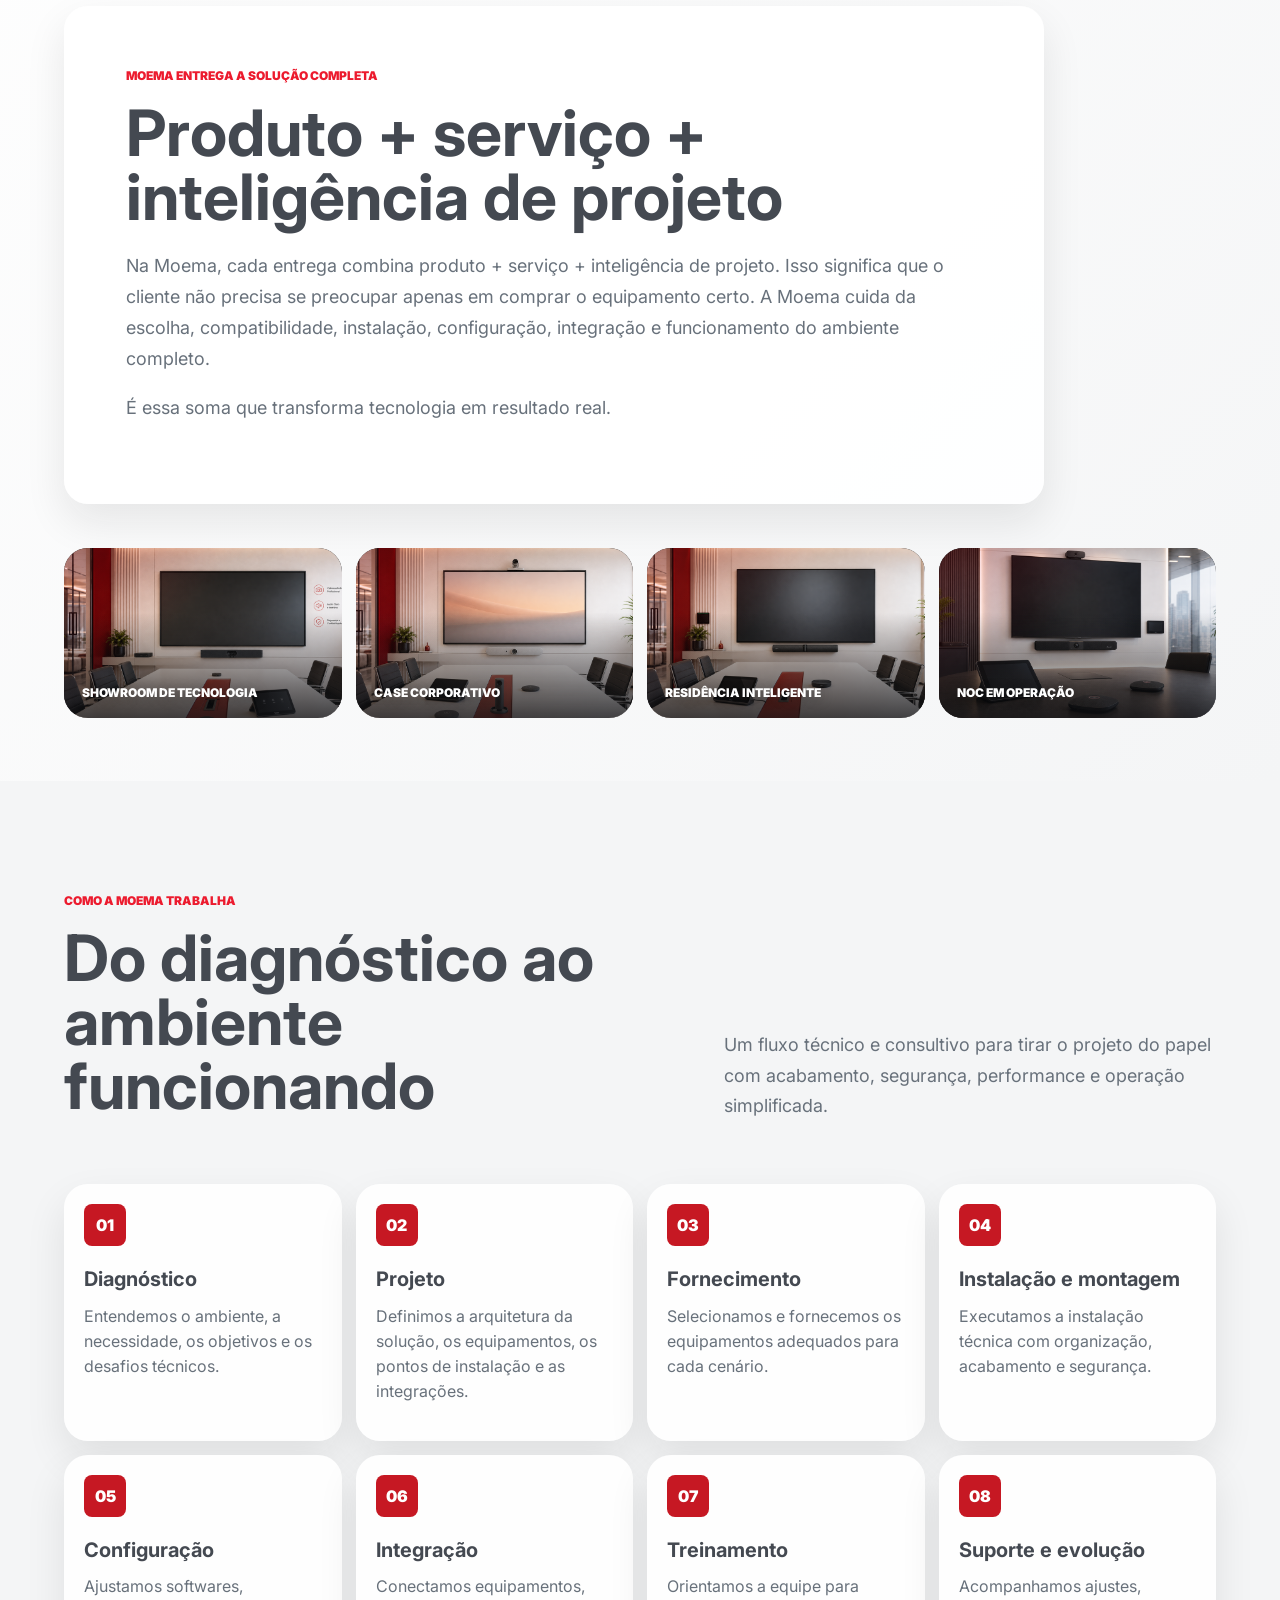
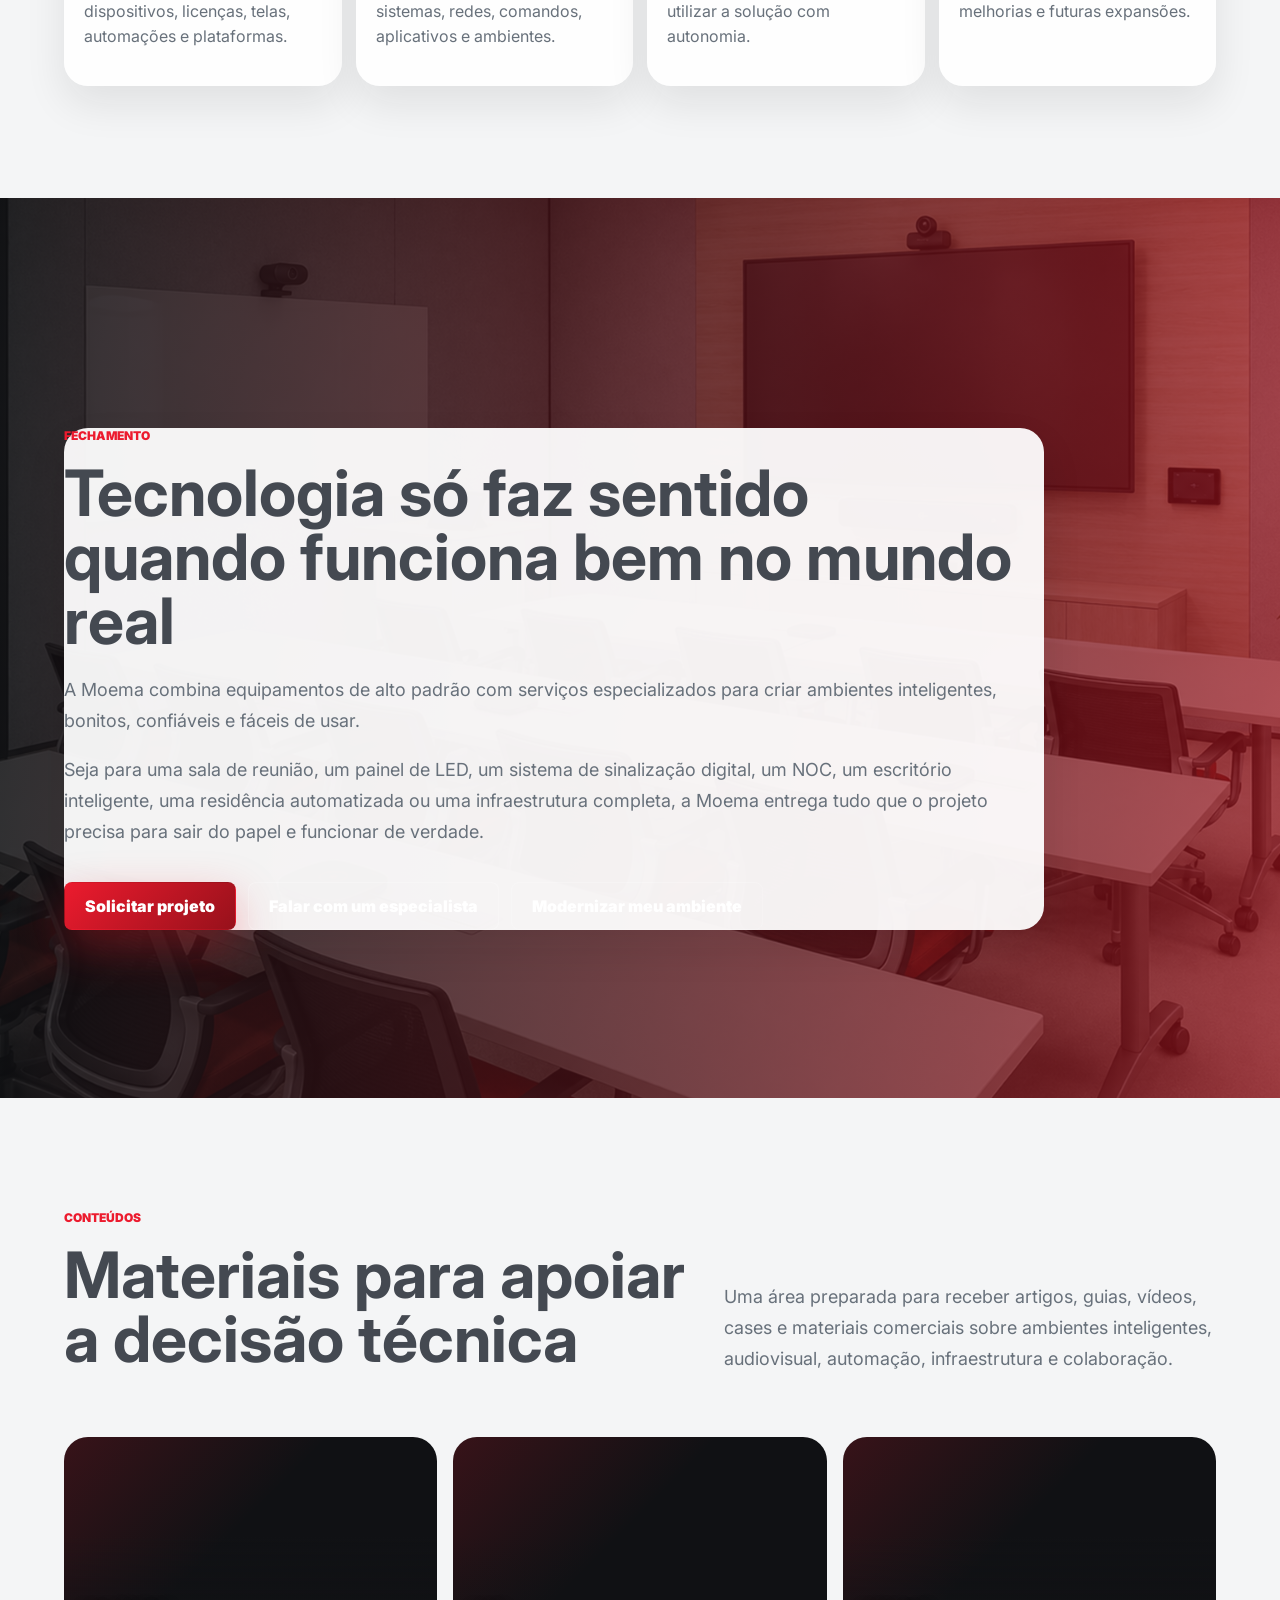
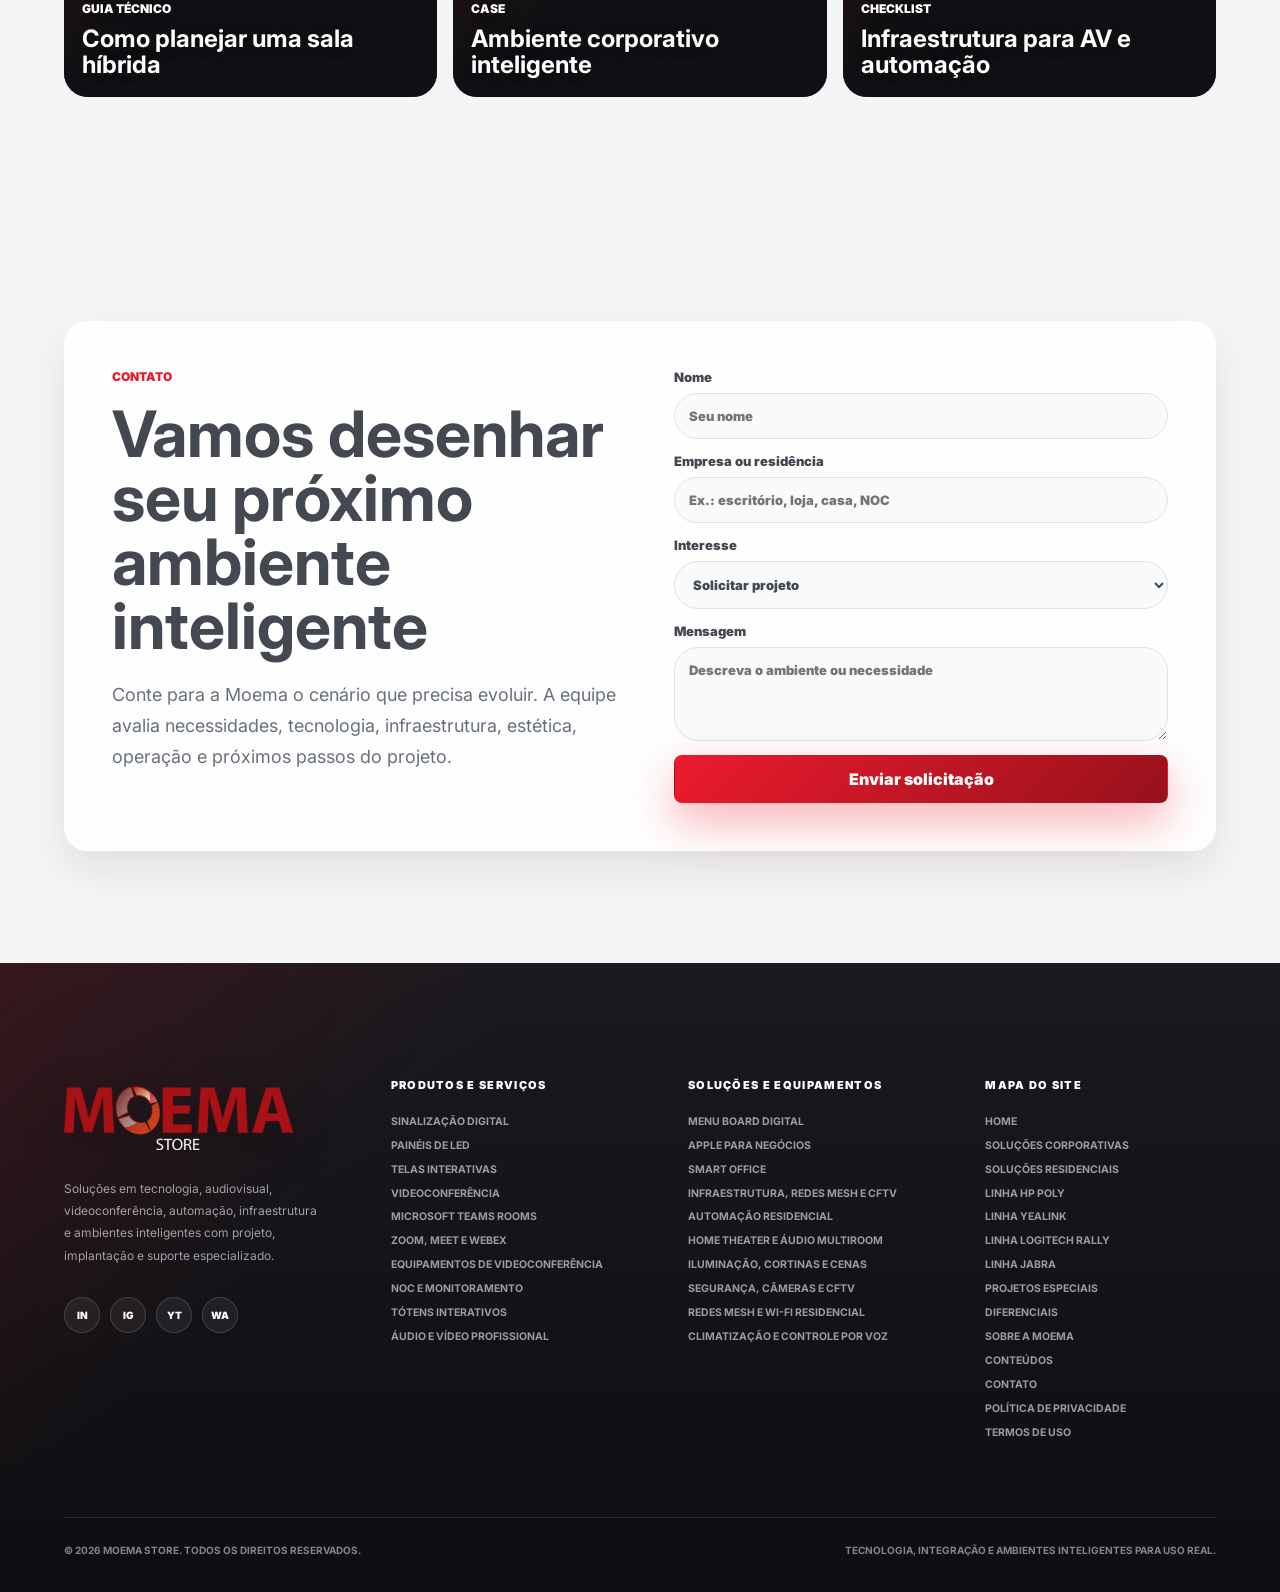
==== commit 57a9efd1: "Ajusta header rodape e textos" ====
--- a/index.html
+++ b/index.html
@@ -19,16 +19,6 @@
   <body>
     <div class="site-shell">
       <header class="topbar" id="topo">
-        <div class="utility-nav" aria-label="Menu institucional">
-          <a href="#sobre">Sobre a empresa</a>
-          <a href="#contato">Contatos</a>
-          <span class="social-links" aria-label="Redes sociais">
-            <a href="#contato" aria-label="LinkedIn">in</a>
-            <a href="#contato" aria-label="Instagram">ig</a>
-            <a href="#contato" aria-label="YouTube">yt</a>
-            <a href="#contato" aria-label="WhatsApp">wa</a>
-          </span>
-        </div>
         <a class="brand" href="#topo" aria-label="Moema">
           <img src="assets/logo-moema.webp" alt="Moema" />
         </a>
@@ -43,7 +33,7 @@
               <a href="solucoes-corporativas/?solucao=sinalizacao-digital">Sinalização Digital</a>
               <a href="solucoes-corporativas/?solucao=paineis-led">Painéis de LED</a>
               <a href="solucoes-corporativas/?solucao=telas-interativas">Telas Interativas</a>
-              <a href="solucoes-corporativas/?solucao=videoconferencia-hibrida">Videoconferência Híbrida</a>
+              <a href="solucoes-corporativas/?solucao=videoconferencia-hibrida">Videoconferência</a>
               <a href="solucoes-corporativas/?solucao=microsoft-teams-rooms">Microsoft Teams Rooms</a>
               <a href="solucoes-corporativas/?solucao=zoom-meet-webex">Zoom, Meet e Webex</a>
               <a href="solucoes-corporativas/?solucao=equipamentos-videoconferencia">Equipamentos de Videoconferência</a>
@@ -56,7 +46,7 @@
               <a href="solucoes-residenciais/?solucao=automacao-residencial">Automação Residencial</a>
               <a href="solucoes-residenciais/?solucao=home-theater-audio">Home Theater e Áudio Multiroom</a>
               <a href="solucoes-residenciais/?solucao=iluminacao-cortinas">Iluminação, Cortinas e Cenas</a>
-              <a href="solucoes-residenciais/?solucao=seguranca-cftv">Segurança, C?meras e CFTV</a>
+              <a href="solucoes-residenciais/?solucao=seguranca-cftv">Segurança, Câmeras e CFTV</a>
               <a href="solucoes-residenciais/?solucao=redes-mesh-wifi">Redes Mesh e Wi-Fi Residencial</a>
               <a href="solucoes-residenciais/?solucao=climatizacao-voz">Climatização e Controle por Voz</a>
               <a href="solucoes-corporativas/?solucao=infraestrutura-redes-cftv">Infraestrutura, Redes Mesh e CFTV</a>
@@ -68,7 +58,7 @@
               <a href="solucoes-corporativas/?solucao=sinalizacao-digital">Sinalização Digital</a>
               <a href="solucoes-corporativas/?solucao=paineis-led">Painéis de LED</a>
               <a href="solucoes-corporativas/?solucao=telas-interativas">Telas Interativas</a>
-              <a href="solucoes-corporativas/?solucao=videoconferencia-hibrida">Videoconferência Híbrida</a>
+              <a href="solucoes-corporativas/?solucao=videoconferencia-hibrida">Videoconferência</a>
               <a href="solucoes-corporativas/?solucao=microsoft-teams-rooms">Microsoft Teams Rooms</a>
               <a href="solucoes-corporativas/?solucao=zoom-meet-webex">Zoom, Meet e Webex</a>
               <a href="solucoes-corporativas/?solucao=equipamentos-videoconferencia">Equipamentos de Videoconferência</a>
@@ -87,7 +77,7 @@
               <a href="solucoes-residenciais/?solucao=automacao-residencial">Automação Residencial</a>
               <a href="solucoes-residenciais/?solucao=home-theater-audio">Home Theater e Áudio Multiroom</a>
               <a href="solucoes-residenciais/?solucao=iluminacao-cortinas">Iluminação, Cortinas e Cenas</a>
-              <a href="solucoes-residenciais/?solucao=seguranca-cftv">Segurança, C?meras e CFTV</a>
+              <a href="solucoes-residenciais/?solucao=seguranca-cftv">Segurança, Câmeras e CFTV</a>
               <a href="solucoes-residenciais/?solucao=redes-mesh-wifi">Redes Mesh e Wi-Fi Residencial</a>
               <a href="solucoes-residenciais/?solucao=climatizacao-voz">Climatização e Controle por Voz</a>
             </div>
@@ -182,7 +172,7 @@
             </div>
             <div class="text-flow">
               <p>
-                A tecnologia, sozinha, não transforma um ambiente. Uma tela, um painel de LED, uma c?mera,
+                A tecnologia, sozinha, não transforma um ambiente. Uma tela, um painel de LED, uma câmera,
                 um sistema de áudio, uma sala de videoconferência ou uma automação só entregam o máximo
                 potencial quando fazem parte de um projeto bem pensado.
               </p>
--- a/styles.css
+++ b/styles.css
@@ -429,13 +429,13 @@
 }
 
 .topbar {
-  min-height: 142px;
-  padding: 14px clamp(22px, 5vw, 78px) 18px;
+  min-height: 124px;
+  padding: 18px clamp(22px, 5vw, 78px) 18px;
   display: grid;
   grid-template-columns: 1fr;
   justify-items: center;
   align-content: center;
-  gap: 8px;
+  gap: 16px;
   background: rgba(255, 255, 255, 0.96);
   border-bottom: 0;
   box-shadow: 0 18px 34px rgba(18, 19, 22, 0.07);
@@ -453,43 +453,6 @@
   color: #303236;
   font-size: 11px;
   font-weight: 700;
-}
-
-.utility-nav {
-  display: flex;
-  align-items: center;
-  justify-content: center;
-  gap: 14px;
-  color: #6f7680;
-  font-size: 10px;
-  font-weight: 700;
-  text-transform: uppercase;
-}
-
-.utility-nav a {
-  color: inherit;
-}
-
-.utility-nav a:hover {
-  color: var(--red-bright);
-}
-
-.social-links {
-  display: inline-flex;
-  gap: 6px;
-}
-
-.social-links a {
-  width: 22px;
-  height: 22px;
-  display: grid;
-  place-items: center;
-  border: 1px solid rgba(18, 19, 22, 0.12);
-  border-radius: 999px;
-  color: #555b64;
-  background: #fff;
-  font-size: 9px;
-  line-height: 1;
 }
 
 .main-nav a:hover,
@@ -631,6 +594,8 @@
 
 .hero-content {
   width: min(1380px, 100%);
+  max-width: 100%;
+  min-width: 0;
   margin: 0 auto;
 }
 
@@ -833,11 +798,12 @@
 }
 
 h1 {
-  max-width: 980px;
+  max-width: min(980px, 100%);
   margin-bottom: 24px;
-  font-size: clamp(42px, 8vw, 104px);
-  line-height: 0.92;
+  font-size: clamp(40px, 5.6vw, 78px);
+  line-height: 1.04;
   letter-spacing: 0;
+  overflow-wrap: break-word;
 }
 
 h2 {
@@ -1578,7 +1544,24 @@
   }
 
   h1 {
-    font-size: clamp(40px, 13vw, 58px);
+    max-width: calc(100vw - 36px);
+    font-size: clamp(34px, 9.4vw, 42px);
+    line-height: 1.08;
+  }
+
+  .hero-content,
+  .hero-copy,
+  .hero-copy-secondary {
+    width: min(100%, 340px);
+    max-width: calc(100vw - 36px);
+  }
+
+  .hero-content {
+    margin: 0;
+  }
+
+  .hero-content h1 {
+    max-width: min(100%, 340px);
   }
 
   h2 {
@@ -2243,26 +2226,26 @@
 .site-footer {
   position: relative;
   z-index: 1;
-  padding: clamp(72px, 8vw, 118px) clamp(22px, 5vw, 78px) 34px;
+  padding: clamp(84px, 9vw, 132px) clamp(22px, 5vw, 78px) 36px;
   color: #e7e9ed;
   background:
-    linear-gradient(135deg, rgba(179, 15, 23, 0.24), transparent 34%),
-    linear-gradient(180deg, #17191d, #0f1013);
+    linear-gradient(135deg, rgba(179, 15, 23, 0.2), transparent 30%),
+    linear-gradient(180deg, #181a1f, #0d0e11);
 }
 
 .footer-inner {
-  max-width: 1380px;
+  max-width: 1480px;
   margin: 0 auto;
   display: grid;
-  grid-template-columns: minmax(260px, 1.2fr) repeat(3, minmax(170px, 0.8fr));
-  gap: clamp(34px, 5vw, 82px);
+  grid-template-columns: minmax(260px, 1.1fr) repeat(3, minmax(210px, 1fr));
+  gap: clamp(38px, 5.2vw, 92px);
   align-items: start;
 }
 
 .footer-logo {
   display: inline-flex;
-  width: min(220px, 58vw);
-  padding: 16px 0 24px;
+  width: min(230px, 58vw);
+  padding: 8px 0 28px;
 }
 
 .footer-logo img {
@@ -2272,22 +2255,23 @@
 }
 
 .footer-brand-col p {
-  max-width: 360px;
+  max-width: 380px;
   margin: 0;
-  color: rgba(231, 233, 237, 0.7);
+  color: rgba(231, 233, 237, 0.66);
   font-size: 12px;
-  line-height: 1.8;
+  line-height: 1.85;
 }
 
 .footer-social {
   display: flex;
-  gap: 8px;
-  margin-top: 28px;
+  flex-wrap: wrap;
+  gap: 10px;
+  margin-top: 30px;
 }
 
 .footer-social a {
-  width: 34px;
-  height: 34px;
+  width: 36px;
+  height: 36px;
   display: grid;
   place-items: center;
   border: 1px solid rgba(255, 255, 255, 0.14);
@@ -2301,23 +2285,25 @@
 
 .footer-col {
   display: grid;
-  gap: 10px;
+  align-content: start;
+  gap: 9px;
 }
 
 .footer-col strong {
-  margin-bottom: 12px;
+  margin-bottom: 14px;
   color: #fff;
-  font-size: 12px;
+  font-size: 11px;
   font-weight: 900;
-  letter-spacing: 0.08em;
+  letter-spacing: 0.12em;
   text-transform: uppercase;
 }
 
 .footer-col a {
-  color: rgba(231, 233, 237, 0.68);
-  font-size: 11px;
+  color: rgba(231, 233, 237, 0.64);
+  font-size: 10.5px;
   font-weight: 700;
-  line-height: 1.45;
+  line-height: 1.42;
+  text-transform: uppercase;
   transition:
     color 0.2s ease,
     transform 0.2s ease;
@@ -2329,9 +2315,9 @@
 }
 
 .footer-bottom {
-  max-width: 1380px;
-  margin: clamp(54px, 6vw, 86px) auto 0;
-  padding-top: 24px;
+  max-width: 1480px;
+  margin: clamp(58px, 6vw, 92px) auto 0;
+  padding-top: 26px;
   display: flex;
   justify-content: space-between;
   gap: 24px;
